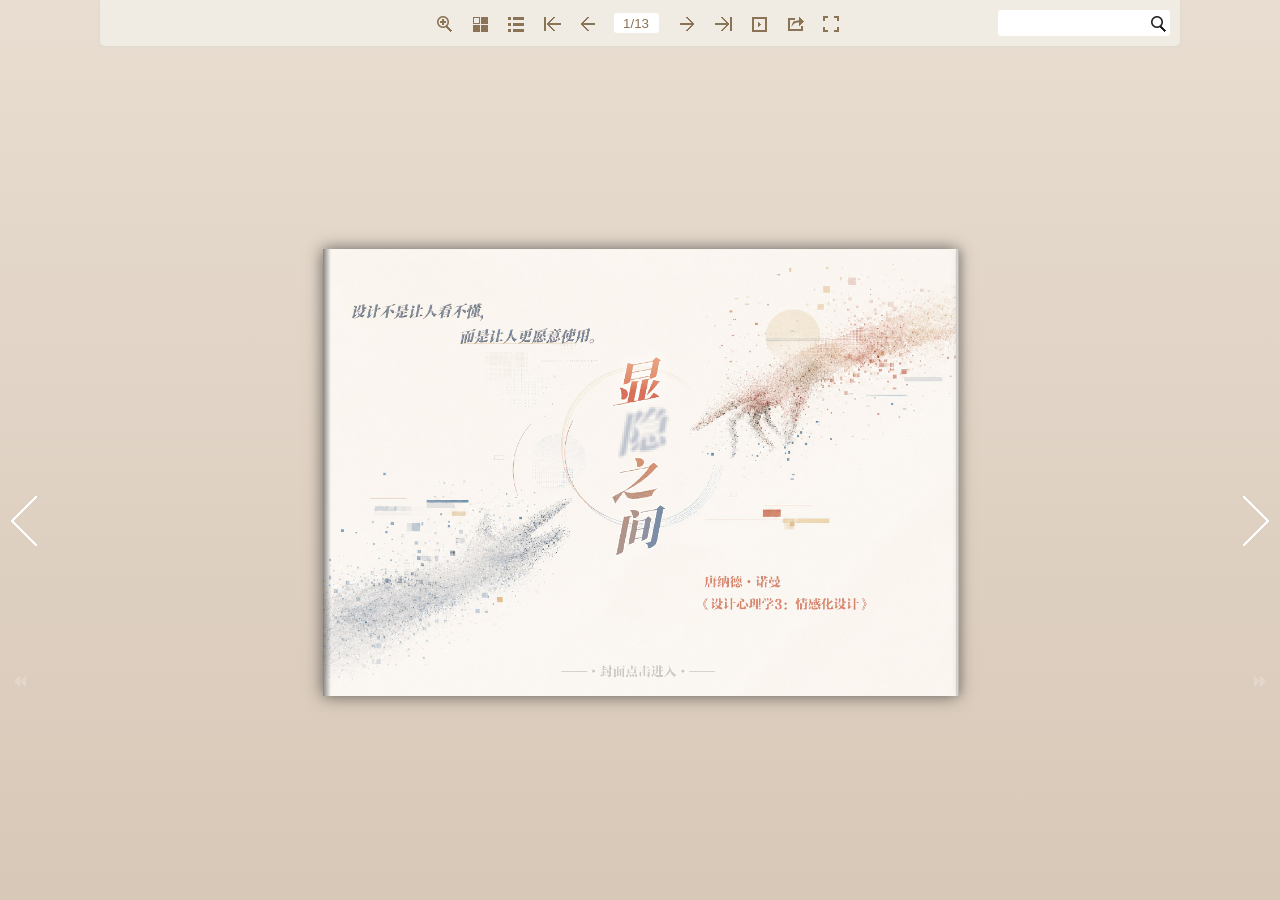
==== donald/index.html @ 844a9d89 "init" ====
<!DOCTYPE html>
<html lang="zh-CN">
<head>
<meta charset="UTF-8">
<meta name="viewport" content="width=device-width,initial-scale=1.0,minimum-scale=1.0,maximum-scale=1.0,user-scalable=no">
<meta name="apple-mobile-web-app-capable" content="yes">
<title>显隐之间 · 唐纳德</title>
<link rel="stylesheet" href="./css/style.css">
<link rel="stylesheet" href="./css/player.css">
<link rel="stylesheet" href="./css/phoneTemplate.css">
<link rel="stylesheet" href="./css/template.css">
<style>
html,body{background:transparent!important}
#load{position:fixed;inset:0;z-index:99999;display:flex;flex-direction:column;align-items:center;justify-content:center;background:#1a1a1a;color:#fff;transition:opacity 1s,visibility 1s}
#load.hide{opacity:0;visibility:hidden;pointer-events:none}
.ph{width:52px;height:88px;border:2.5px solid rgba(255,255,255,.55);border-radius:9px;position:relative;margin-bottom:22px;animation:rotP 2.6s ease-in-out infinite}
.ph::after{content:'';position:absolute;top:4px;left:4px;right:4px;bottom:14px;background:linear-gradient(135deg,#333,#555);border-radius:3px}
.ph::before{content:'';position:absolute;bottom:3px;left:50%;transform:translateX(-50%);width:12px;height:3px;border:1.5px solid rgba(255,255,255,.35);border-radius:2px}
@keyframes rotP{0%{transform:rotate(0)}50%{transform:rotate(90deg)}70%{transform:rotate(90deg)}100%{transform:rotate(90deg)}}
.lt{font-size:14px;color:rgba(255,255,255,.55);letter-spacing:4px;animation:fp 1.5s infinite}
@keyframes fp{0%,100%{opacity:.35}50%{opacity:1}}
</style>
</head>
<body>
<div id="load"><div class="ph"></div><div class="lt">请横屏观看</div></div>
<script src="./js/jquery.js"></script>
<script src="./js/config.js"></script>
<script src="./js/main.js"></script>
<script src="./js/bookImgData.js"></script>
<script src="./js/check.js"></script>
<script src="./js/LoadingJS.js"></script>
<script>
var checkReady = setInterval(function(){
  if(!window.waitForLoading){
    clearInterval(checkReady);
    var el = document.getElementById('load');
    if(el) el.classList.add('hide');
  }
}, 200);
</script>
</body>
</html>
---- donald/css/style.css ----
/* CSS Document */
.version{version:2019010202;}
html{width:100%;height:100%;position:fixed;left:0;top:0;margin:0;padding:0;}
body{overflow:hidden!important;width:100%;height:100%;margin:0;padding:0!important;-ms-transform:translate(0);border:0;left:0;top:0;position:fixed;-webkit-user-select:none;-moz-user-select:none;-ms-user-select:none;user-select:none;}
.tmpContainer{position:fixed;width:100%;height:100%;top: 0;left:0;display:block;overflow:hidden;z-index:-1;}
.bookContainer{position:absolute;width:100%;height:100%;z-index:2;top:0;left:0;display:block;overflow:hidden;}
/*//book object*/
p{margin:0;padding:0;}
input{outline:none;}
textarea{outline:none;}
ul,ol,li{list-style-type: none;margin:0;}
h1, h1, h2, h3, h4, h5, h6{font-weight:normal;}
i,u{font-style:normal;text-decoration:none;}
.book{
	position : absolute;
	z-index : 2;
	cursor : default;
}

.mask {
	 cursor : default;
     position : absolute;
     right:50%;
     left:auto;
     transform-origin : 100% 50%;
     -webkit-transform-origin : 100% 50%;
	 -moz-transform-origin : 100% 50%;
	 -ms-transform-origin : 100% 50%;
     overflow:hidden;
     
     -webkit-backface-visibility : hidden;
     -moz-backface-visibility : hidden;
     -ms-backface-visibility : hidden;
     backface-visibility : hidden;
     
     -webkit-transform : translate3d(0,0,0) rotate(0);
	-moz-transform : translate3d(0,0,0) rotate(0);
	-ms-transform : translate3d(0,0,0) rotate(0);
	-o-transform : translate3d(0,0,0) rotate(0);
	transform : translate3d(0,0,0) rotate(0);
}
.single-book-mask {
	 cursor : default;
     position : absolute;
     right:100%;
     left:auto;
     transform-origin : 100% 50%;
     -webkit-transform-origin : 100% 50%;
	 -moz-transform-origin : 100% 50%;
	 -ms-transform-origin : 100% 50%;
     overflow:hidden;
     
     -webkit-backface-visibility : hidden;
     -moz-backface-visibility : hidden;
     -ms-backface-visibility : hidden;
     backface-visibility : hidden;
     
     -webkit-transform : translate3d(0,0,0) rotate(0);
	-moz-transform : translate3d(0,0,0) rotate(0);
	-ms-transform : translate3d(0,0,0) rotate(0);
	-o-transform : translate3d(0,0,0) rotate(0);
	transform : translate3d(0,0,0) rotate(0);
}
.single-book-right-mask {
	 cursor : default;
     position : absolute;
     right:0;
     left:auto;
     transform-origin : 100% 50%;
     -webkit-transform-origin : 100% 50%;
	 -moz-transform-origin : 100% 50%;
	 -ms-transform-origin : 100% 50%;
     overflow:hidden;
     
     -webkit-backface-visibility : hidden;
     -moz-backface-visibility : hidden;
     -ms-backface-visibility : hidden;
     backface-visibility : hidden;
      -webkit-transform : translate3d(0,0,0) rotate(0);
	-moz-transform : translate3d(0,0,0) rotate(0);
	-ms-transform : translate3d(0,0,0) rotate(0);
	-o-transform : translate3d(0,0,0) rotate(0);
	transform : translate3d(0,0,0) rotate(0);
}
.right-single-mask-side{
	cursor : default;
	position:absolute;
	left:0;
	overflow:hidden;
	background-repeat:no-repeat;
	background-position:center;
	 -webkit-transform : translate3d(0,0,0) rotate(0);
	-moz-transform : translate3d(0,0,0) rotate(0);
	-ms-transform : translate3d(0,0,0) rotate(0);
	-o-transform : translate3d(0,0,0) rotate(0);
	transform : translate3d(0,0,0) rotate(0);
}	
.left-single-mask-side{
	cursor : default;
	position:absolute;
	right:0;
	overflow:hidden;
	background-repeat:no-repeat;
	background-position:center;
	
	-webkit-transform : translate3d(0,0,0) rotate(0);
	-moz-transform : translate3d(0,0,0) rotate(0);
	-ms-transform : translate3d(0,0,0) rotate(0);
	-o-transform : translate3d(0,0,0) rotate(0);
	transform : translate3d(0,0,0) rotate(0);
}
.right-mask-side{
	cursor : default;
	position:absolute;
	left:50%;
	overflow:hidden;
	background-repeat:no-repeat;
	background-position:center;
	
	-webkit-transform : translate3d(0,0,0) rotate(0);
	-moz-transform : translate3d(0,0,0) rotate(0);
	-ms-transform : translate3d(0,0,0) rotate(0);
	-o-transform : translate3d(0,0,0) rotate(0);
	transform : translate3d(0,0,0) rotate(0);
}	
.left-mask-side{
	cursor : default;
	position:absolute;
	right:50%;
	overflow:hidden;
	background-repeat:no-repeat;
	background-position:center;
	
	-webkit-transform : translate3d(0,0,0) rotate(0);
	-moz-transform : translate3d(0,0,0) rotate(0);
	-ms-transform : translate3d(0,0,0) rotate(0);
	-o-transform : translate3d(0,0,0) rotate(0);
	transform : translate3d(0,0,0) rotate(0);
}
.right-flip-side{
	cursor : default;
	position:absolute;
	right:0;
	overflow:hidden;
	background-repeat:no-repeat;
	background-position:center;
	-webkit-transform : translate3d(0,0,0) rotate(0);
	-moz-transform : translate3d(0,0,0) rotate(0);
	-ms-transform : translate3d(0,0,0) rotate(0);
	-o-transform : translate3d(0,0,0) rotate(0);
	transform : translate3d(0,0,0) rotate(0);
}
.right-side{
	cursor : default;
	position:absolute;
	right:0;
	overflow:hidden;
	background-repeat:no-repeat;
	background-position:center;
	-webkit-transform : translate3d(0,0,0) rotate(0);
	-moz-transform : translate3d(0,0,0) rotate(0);
	-ms-transform : translate3d(0,0,0) rotate(0);
	-o-transform : translate3d(0,0,0) rotate(0);
	transform : translate3d(0,0,0) rotate(0);
}	
.left-side{
	cursor : default;
	position:absolute;
	left:0;
	overflow:hidden;
	background-repeat:no-repeat;
	background-position:center;
	
	-webkit-transform : translate3d(0,0,0) rotate(0);
	-moz-transform : translate3d(0,0,0) rotate(0);
	-ms-transform : translate3d(0,0,0) rotate(0);
	-o-transform : translate3d(0,0,0) rotate(0);
	transform : translate3d(0,0,0) rotate(0);
}
.double.left-side{
	left:auto;
	right:50%;
}
.double.right-side{
	right:auto;
	left:50%;
}
.right-mask-side .right-side{
	left:0;
}	
.left-mask-side .left-side{
	right:0;
	left:auto;
}
.right-single-mask-side .right-side{
	left:0;
}	
.left-single-mask-side .left-side{
	right:0;
	left:auto;
}

.center-side{
	cursor : default;
	position:absolute;
	top:0;
	bottom:0;
	left:0;
	right:0;
	margin:auto;
	overflow:hidden;
	background-repeat:no-repeat;
	background-position:center;
	
	-webkit-transform : translate3d(0,0,0) rotate(0);
	-moz-transform : translate3d(0,0,0) rotate(0);
	-ms-transform : translate3d(0,0,0) rotate(0);
	-o-transform : translate3d(0,0,0) rotate(0);
	transform : translate3d(0,0,0) rotate(0);
}

.flip-side{
	cursor : default;
	position:absolute;
	left:100%;
	overflow:hidden;
	background-repeat:no-repeat;
	background-position:center;
	
	-webkit-transform : translate3d(0,0,0) rotate(0);
	-moz-transform : translate3d(0,0,0) rotate(0);
	-ms-transform : translate3d(0,0,0) rotate(0);
	-o-transform : translate3d(0,0,0) rotate(0);
	transform : translate3d(0,0,0) rotate(0);
}

.flip-vertical-side{
	cursor : default;
	position:absolute;
	/*background-color:white;*/
	top:100%;
	overflow:hidden;
	background-repeat:no-repeat;
	background-position:center;
	
	-webkit-transform : translate3d(0,0,0) rotate(0);
	-moz-transform : translate3d(0,0,0) rotate(0);
	-ms-transform : translate3d(0,0,0) rotate(0);
	-o-transform : translate3d(0,0,0) rotate(0);
	transform : translate3d(0,0,0) rotate(0);
}

.flip-hard-left-side{
	cursor : default;
	position:absolute;
	background-color:#e8ddd0;
	/*overflow:hidden;*/
	left:auto;
	right:auto;
	background-repeat:no-repeat;
	background-position:center;
	-webkit-perspective-origin : right center;
	-moz-perspective-origin : right center;
	-ms-perspective-origin : right center;
	perspective-origin : right center;
	-webkit-transform-style : preserve-3d;
	-moz-transform-style : preserve-3d;
	-ms-transform-style : preserve-3d;
	transform-style : preserve-3d;
	transform-origin : 100% 50%;
	-webkit-transform-origin : 100% 50%;
	-moz-transform-origin : 100% 50%;
	-ms-transform-origin : 100% 50%;
	
	-webkit-transform : translate3d(0,0,0) rotate(0);
	-moz-transform : translate3d(0,0,0) rotate(0);
	-ms-transform : translate3d(0,0,0) rotate(0);
	-o-transform : translate3d(0,0,0) rotate(0);
	transform : translate3d(0,0,0) rotate(0);
}

.flip-hard-right-side{
	cursor : default;
	position:absolute;
	background-color:#e8ddd0;
	/*overflow:hidden;*/
	right:0px;
	left:auto;
	background-repeat:no-repeat;
	background-position:center;
	-webkit-perspective-origin : left center;
	-moz-perspective-origin : left center;
	-ms-perspective-origin : left center;
	perspective-origin : left center;
	-webkit-transform-style : preserve-3d;
	-moz-transform-style : preserve-3d;
	-ms-transform-style : preserve-3d;
	transform-style : preserve-3d;
	transform-origin : 0% 50%;
	-webkit-transform-origin : 0% 50%;
	-moz-transform-origin : 0% 50%;
	-ms-transform-origin : 0% 50%;
	
	-webkit-transform : translate3d(0,0,0) rotate(0);
	-moz-transform : translate3d(0,0,0) rotate(0);
	-ms-transform : translate3d(0,0,0) rotate(0);
	-o-transform : translate3d(0,0,0) rotate(0);
	transform : translate3d(0,0,0) rotate(0);
}

.flip-hard-up-side{
	cursor : default;
	position:absolute;
	background-color:#e8ddd0;
	/*overflow:hidden;*/
	top:auto;
	bottom:auto;
	background-repeat:no-repeat;
	background-position:center;
	-webkit-perspective-origin : bottom center;
	-moz-perspective-origin : bottom center;
	-ms-perspective-origin : bottom center;
	perspective-origin : bottom center;
	-webkit-transform-style : preserve-3d;
	-moz-transform-style : preserve-3d;
	-ms-transform-style : preserve-3d;
	transform-style : preserve-3d;
	transform-origin : 50% 100%;
	-webkit-transform-origin : 50% 100%;
	-moz-transform-origin : 50% 100%;
	-ms-transform-origin : 50% 100%;
	
	-webkit-transform : translate3d(0,0,0) rotate(0);
	-moz-transform : translate3d(0,0,0) rotate(0);
	-ms-transform : translate3d(0,0,0) rotate(0);
	-o-transform : translate3d(0,0,0) rotate(0);
	transform : translate3d(0,0,0) rotate(0);
}

.flip-hard-down-side{
	cursor : default;
	position:absolute;
	background-color:#e8ddd0;
	/*overflow:hidden;*/
	bottom:0px;
	top:auto;
	background-repeat:no-repeat;
	background-position:center;
	-webkit-perspective-origin : top center;
	-moz-perspective-origin : top center;
	-ms-perspective-origin : top center;
	perspective-origin : top center;
	-webkit-transform-style : preserve-3d;
	-moz-transform-style : preserve-3d;
	-ms-transform-style : preserve-3d;
	transform-style : preserve-3d;
	transform-origin : 50% 0%;
	-webkit-transform-origin : 50% 0%;
	-moz-transform-origin : 50% 0%;
	-ms-transform-origin : 50% 0%;
	
	-webkit-transform : translate3d(0,0,0) rotate(0);
	-moz-transform : translate3d(0,0,0) rotate(0);
	-ms-transform : translate3d(0,0,0) rotate(0);
	-o-transform : translate3d(0,0,0) rotate(0);
	transform : translate3d(0,0,0) rotate(0);
}

.flip-thick{
	height : 100%;
	width:6px;
	overflow : hidden;
	visibility : hidden;
	z-index : 20;
	position : absolute;
	left:-6px;
	background:#e8ddd0;
	box-shadow: 0px 0px 2px #666666 inset;
}

.flip-vertical-thick{
	width : 100%;
	height:6px;
	overflow : hidden;
	visibility : hidden;
	z-index : 20;
	position : absolute;
	top:-6px;
	background:#e8ddd0;
	box-shadow: 0px 0px 2px #666666 inset;
}

.flip-hard-left-side .flip-thick{
	left:-6px;
	transform-origin : 100% 50%;
    -webkit-transform-origin : 100% 50%;
	-moz-transform-origin : 100% 50%;
	-ms-transform-origin : 100% 50%;
}
.flip-hard-right-side .flip-thick{
	left:100%;
	transform-origin : 0% 50%;
    -webkit-transform-origin : 0% 50%;
	-moz-transform-origin : 0% 50%;
	-ms-transform-origin : 0% 50%;
}
.flip-hard-up-side .flip-vertical-thick{
	top:-6px;
	transform-origin : 50% 100%;
    -webkit-transform-origin : 50% 100%;
	-moz-transform-origin : 50% 100%;
	-ms-transform-origin : 50% 100%;
}
.flip-hard-down-side .flip-vertical-thick{
	top:100%;
	transform-origin : 50% 0%;
    -webkit-transform-origin : 50% 0%;
	-moz-transform-origin : 50% 0%;
	-ms-transform-origin : 50% 0%;
}

.vertical-mask {
	 cursor : default;
     position : absolute;
     bottom:50%;
     top:auto;
     /*background:blue;*/
     /*opacity:0.5;*/
     transform-origin : 50% 100%;
     -webkit-transform-origin : 50% 100%;
	 -moz-transform-origin : 50% 100%;
	 -ms-transform-origin : 50% 100%;
	 /*border:2px solid #ff0000;*/
     overflow:hidden;
     
     -webkit-backface-visibility : hidden;
     -moz-backface-visibility : hidden;
     -ms-backface-visibility : hidden;
     backface-visibility : hidden;
     
     -webkit-transform : translate3d(0,0,0) rotate(0);
	-moz-transform : translate3d(0,0,0) rotate(0);
	-ms-transform : translate3d(0,0,0) rotate(0);
	-o-transform : translate3d(0,0,0) rotate(0);
	transform : translate3d(0,0,0) rotate(0);
}
.single-book-vertical-mask {
	 cursor : default;
     position : absolute;
     bottom:100%;
     top:auto;
     /*background:blue;*/
     /*opacity:0.5;*/
     transform-origin : 50% 100%;
     -webkit-transform-origin : 50% 100%;
	 -moz-transform-origin : 50% 100%;
	 -ms-transform-origin : 50% 100%;
	 /*border:2px solid #ff0000;*/
     overflow:hidden;
     
     -webkit-backface-visibility : hidden;
     -moz-backface-visibility : hidden;
     -ms-backface-visibility : hidden;
     backface-visibility : hidden;
     
     -webkit-transform : translate3d(0,0,0) rotate(0);
	-moz-transform : translate3d(0,0,0) rotate(0);
	-ms-transform : translate3d(0,0,0) rotate(0);
	-o-transform : translate3d(0,0,0) rotate(0);
	transform : translate3d(0,0,0) rotate(0);
}
.single-book-right-vertical-mask {
	 cursor : default;
     position : absolute;
     bottom:0;
     top:auto;
     /*background:blue;*/
     /*opacity:0.5;*/
     transform-origin : 50% 100%;
     -webkit-transform-origin : 50% 100%;
	 -moz-transform-origin : 50% 100%;
	 -ms-transform-origin : 50% 100%;
	 /*border:2px solid #ff0000;*/
     overflow:hidden;
     
     -webkit-backface-visibility : hidden;
     -moz-backface-visibility : hidden;
     -ms-backface-visibility : hidden;
     backface-visibility : hidden;
      -webkit-transform : translate3d(0,0,0) rotate(0);
	-moz-transform : translate3d(0,0,0) rotate(0);
	-ms-transform : translate3d(0,0,0) rotate(0);
	-o-transform : translate3d(0,0,0) rotate(0);
	transform : translate3d(0,0,0) rotate(0);
}
.down-single-mask-side{
	cursor : default;
	position:absolute;
	/*background-color:white;*/
	top:0;
	overflow:hidden;
	background-repeat:no-repeat;
	background-position:center;
	 -webkit-transform : translate3d(0,0,0) rotate(0);
	-moz-transform : translate3d(0,0,0) rotate(0);
	-ms-transform : translate3d(0,0,0) rotate(0);
	-o-transform : translate3d(0,0,0) rotate(0);
	transform : translate3d(0,0,0) rotate(0);
}	
.up-single-mask-side{
	cursor : default;
	position:absolute;
	/*background-color:white;*/
	bottom:0;
	overflow:hidden;
	background-repeat:no-repeat;
	background-position:center;
	
	-webkit-transform : translate3d(0,0,0) rotate(0);
	-moz-transform : translate3d(0,0,0) rotate(0);
	-ms-transform : translate3d(0,0,0) rotate(0);
	-o-transform : translate3d(0,0,0) rotate(0);
	transform : translate3d(0,0,0) rotate(0);
}
.down-mask-side{
	cursor : default;
	position:absolute;
	/*background-color:white;*/
	top:50%;
	overflow:hidden;
	background-repeat:no-repeat;
	background-position:center;
	
	-webkit-transform : translate3d(0,0,0) rotate(0);
	-moz-transform : translate3d(0,0,0) rotate(0);
	-ms-transform : translate3d(0,0,0) rotate(0);
	-o-transform : translate3d(0,0,0) rotate(0);
	transform : translate3d(0,0,0) rotate(0);
}	
.up-mask-side{
	cursor : default;
	position:absolute;
	/*background-color:white;*/
	bottom:50%;
	overflow:hidden;
	background-repeat:no-repeat;
	background-position:center;
	
	-webkit-transform : translate3d(0,0,0) rotate(0);
	-moz-transform : translate3d(0,0,0) rotate(0);
	-ms-transform : translate3d(0,0,0) rotate(0);
	-o-transform : translate3d(0,0,0) rotate(0);
	transform : translate3d(0,0,0) rotate(0);
}
.down-flip-side{
	cursor : default;
	position:absolute;
	/*background-color:white;*/
	bottom:0;
	overflow:hidden;
	background-repeat:no-repeat;
	background-position:center;
	-webkit-transform : translate3d(0,0,0) rotate(0);
	-moz-transform : translate3d(0,0,0) rotate(0);
	-ms-transform : translate3d(0,0,0) rotate(0);
	-o-transform : translate3d(0,0,0) rotate(0);
	transform : translate3d(0,0,0) rotate(0);
}
.down-side{
	cursor : default;
	position:absolute;
	/*background-color:white;*/
	bottom:0;
	overflow:hidden;
	background-repeat:no-repeat;
	background-position:center;
	-webkit-transform : translate3d(0,0,0) rotate(0);
	-moz-transform : translate3d(0,0,0) rotate(0);
	-ms-transform : translate3d(0,0,0) rotate(0);
	-o-transform : translate3d(0,0,0) rotate(0);
	transform : translate3d(0,0,0) rotate(0);
}	
.up-side{
	cursor : default;
	position:absolute;
	/*background-color:white;*/
	top:0;
	overflow:hidden;
	background-repeat:no-repeat;
	background-position:center;
	
	-webkit-transform : translate3d(0,0,0) rotate(0);
	-moz-transform : translate3d(0,0,0) rotate(0);
	-ms-transform : translate3d(0,0,0) rotate(0);
	-o-transform : translate3d(0,0,0) rotate(0);
	transform : translate3d(0,0,0) rotate(0);
}
.double.up-side{
	top:auto;
	bottom:50%;
}
.double.down-side{
	bottom:auto;
	top:50%;
}
.down-mask-side .down-side{
	top:0;
}	
.up-mask-side .up-side{
	bottom:0;
	top:auto;
}
.down-single-mask-side .down-side{
	top:0;
}	
.up-single-mask-side .up-side{
	bottom:0;
	top:auto;
}

.side-content{
	position:absolute;
	left:0;
	top:0;
	width:100%;
	height:100%;
}

.attachments-content{
	width:100%;
	height:100%;
	position:absolute;
	top:0;
	left:0;
	z-index:4;
}

.side-highlight{
	width:100%;
	height:100%;
	position:absolute;
	left:0;
	top:0;
	opacity:0.8;
	z-index:1;
}

.thickness{position:absolute;height:100%;perspective:500;-webkit-perspective:500;-moz-perspective:500;-ms-perspective:500;cursor:pointer;}
.thickness .top_part{position:relative;height:50px;width:100%;}
.thickness .center_part{position:relative;height:auto;width:100%;}
.thickness .bottom_part{position:relative;height:50px;width:100%;}
.thickness .part{background-repeat:no-repeat;}
.left_thickness .top_part{background:url(icon/thickness_left.png);background-position:right 0;}
.left_thickness .center_part{background:url(icon/thickness_left.png);background-position:right -50px;}
.left_thickness .bottom_part{background:url(icon/thickness_left.png);background-position:right bottom;}
.right_thickness .top_part{background:url(icon/thickness.png);background-position:left 0;}
.right_thickness .center_part{background:url(icon/thickness.png);background-position:left -50px;}
.right_thickness .bottom_part{background:url(icon/thickness.png);background-position:left bottom;}
.left_thickness{
	-webkit-transform-origin : 100% 0%;
	-moz-transform-origin : 100% 0%;
	-ms-transform-origin : 100% 0%;
	-o-transform-origin : 100% 0%;
	transform-origin : 100% 0%;
}
.right_thickness{
	-webkit-transform-origin : 0% 0%;
	-moz-transform-origin : 0% 0%;
	-ms-transform-origin : 0% 0%;
	-o-transform-origin : 0% 0%;
	transform-origin : 0% 0%;
}
.thickness .shadow{
	position:absolute;
	z-index:-1;
	transform-style: preserve-3d;
	-webkit-transform-style: preserve-3d;
	-moz-transform-style: preserve-3d;
	-ms-transform-style: preserve-3d;
	background-color: #CCCCCC;
	top:0;
	left:0;
	width:100%;
	height:100%;
}
.left_thickness .shadow{
	-webkit-box-shadow : -3px 0px 6px rgba(125, 125, 125, 0.7);
	-moz-box-shadow : -3px 0px 6px rgba(125, 125, 125, 0.7);
	-ms-box-shadow : -3px 0px 6px rgba(125, 125, 125, 0.7);
	box-shadow : -3px 0px 6px rgba(125, 125, 125, 0.7);
	-webkit-transform-origin : 100% 0%;
	-moz-transform-origin : 100% 0%;
	-ms-transform-origin : 100% 0%;
	-o-transform-origin : 100% 0%;
	transform-origin : 100% 0%;
	transform : rotateY(-20deg) scaleX(1) scaleZ(1);
	-webkit-transform : rotateY(-20deg) scaleX(1) scaleZ(1);
	-moz-transform : rotateY(-20deg) scaleX(1) scaleZ(1);
	-ms-transform : rotateY(-20deg) scaleX(1) scaleZ(1);
	margin-left:1px;
}
.right_thickness .shadow{
	margin-left:-1px;
	-webkit-box-shadow : 3px 0px 6px rgba(125, 125, 125, 0.7);
	-moz-box-shadow : 3px 0px 6px rgba(125, 125, 125, 0.7);
	-ms-box-shadow : 3px 0px 6px rgba(125, 125, 125, 0.7);
	box-shadow : 3px 0px 6px rgba(125, 125, 125, 0.7);
	-webkit-transform-origin : 0% 0%;
	-moz-transform-origin : 0% 0%;
	-ms-transform-origin : 0% 0%;
	-o-transform-origin : 0% 0%;
	transform-origin : 0% 0%;
	transform : rotateY(20deg) scaleX(1) scaleZ(1);
	-webkit-transform : rotateY(20deg) scaleX(1) scaleZ(1);
	-moz-transform : rotateY(20deg) scaleX(1) scaleZ(1);
	-ms-transform : rotateY(20deg) scaleX(1) scaleZ(1);
}

.bookShadow {
	position:absolute;
	top:0px;
	-webkit-box-shadow : 0 0 15px rgba(40, 40, 40, 0.7);
	-moz-box-shadow : 0 0 15px rgba(40, 40, 40, 0.7);
	-o-box-shadow : 0 0 15px rgba(40, 40, 40, 0.7);
	-ms-box-shadow : 0 0 15px rgba(40, 40, 40, 0.7);
	box-shadow : 0 0 15px rgba(40, 40, 40, 0.7);
}
.bookShadow-vertical {
	position:absolute;
	left:0px;
	-webkit-box-shadow : 0 0 15px rgba(40, 40, 40, 0.7);
	-moz-box-shadow : 0 0 15px rgba(40, 40, 40, 0.7);
	-o-box-shadow : 0 0 15px rgba(40, 40, 40, 0.7);
	-ms-box-shadow : 0 0 15px rgba(40, 40, 40, 0.7);
	box-shadow : 0 0 15px rgba(40, 40, 40, 0.7);
}

@media all and (max-width: 400px){
    .bookShadow {
		position:absolute;
		top:0px;
		-webkit-box-shadow : 0 0 5px rgba(40, 40, 40, 0.7);
		-moz-box-shadow : 0 0 5px rgba(40, 40, 40, 0.7);
		-o-box-shadow : 0 0 5px rgba(40, 40, 40, 0.7);
		-ms-box-shadow : 0 0 5px rgba(40, 40, 40, 0.7);
		box-shadow : 0 0 5px rgba(40, 40, 40, 0.7);
	}
}

@media all and (max-height:400px) {
    .bookShadow {
		position:absolute;
		top:0px;
		-webkit-box-shadow : 0 0 5px rgba(40, 40, 40, 0.7);
		-moz-box-shadow : 0 0 5px rgba(40, 40, 40, 0.7);
		-o-box-shadow : 0 0 5px rgba(40, 40, 40, 0.7);
		-ms-box-shadow : 0 0 5px rgba(40, 40, 40, 0.7);
		box-shadow : 0 0 5px rgba(40, 40, 40, 0.7);
	}
}

.singleWidth {
    width : 50%;
    height : 100%;
}

.doubleWidth {
	width : 100%;
	height : 100%;
}

.singleHeight {
    width : 100%;
    height : 50%;
}

.doubleHeight {
	width : 100%;
	height : 100%;
}

.zoomBook {
  position: absolute;
}

.zoomPage {
  position: absolute;
  top: 0px;
  left: 0px;
  width: 800px;
  height: 600px;
}

.zoomSide {
  position: absolute;
  top: 0px;
  left: 0px;
  width: 800px;
  height: 600px;
}

.bookStage {
  top: 0px;
  left: 0px;

  display: block;
  overflow: hidden; /**/
}

.image {
  width: 640px;
  height: 920px;
  top: 0px;
  left: 0px;
}

/**content of side (image or swf)*/
.sideContent {
  position: absolute;
  -webkit-transform-origin: 0% 0%;
  -moz-transform-origin: 0% 0%;
  -ms-transform-origin : 0 % 0 %;
  -o-transform-origin : 0 % 0 %;
  background-color : transparent;
}

.boxShadow {
  -webkit-box-shadow : 0 0 10px rgba(40, 40, 40, 0.4);
  -moz-box-shadow : 0 0 10px rgba(40, 40, 40, 0.4);
  -ms-box-shadow : 0 0 10px rgba(40, 40, 40, 0.4);
  box-shadow : 0 0 10px rgba(40, 40, 40, 0.4);
}

.miniFullscreen {
	z-index:1000;
	height:30px;
	line-height : 30px;
	background:#333333;
	border-radius:5px;
	left : 50%;
	transform:translate(-50%,0);
	position : absolute;
	color : #ffffff;
	vertical-align : middle;
	text-align : center;
	cursor : pointer;
	font-family : "Tahoma","sans-serif","Arial";
	font-size:12px;
	padding : 3px 7px;
	opacity : 0.5;
	white-space : nowrap;
}

.miniFullscreen:hover{
	opacity:0.7;
}

/***/
.sideBackground {
  position: inherit;
  top: 0px;
  left: 0px;
  width: 320px;
  height: 460px;

}

.kong {
  position: absolute;
  top: 0px;
  left: 0px;
  z-index:1;
}

/**shadow between sides*/
/*left shadow*/
.catalogLeftShadow {
  position: absolute;
  top: 0px;
  right: 0px;
  height: 100%;
  z-index:5;
  pointer-events:none;
  -webkit-transform:translate3d(0,0,0);

  filter: progid:DXImageTransform.Microsoft.Gradient(GradientType=1, EndColorStr='#cc3f3f3f', StartColorStr='#007b7b7b');

  background-image: linear-gradient(right, rgba(60, 60, 60, 0.4) 0%, rgba(50, 50, 50, 0.1) 54%, rgba(200, 200, 200, 0) 100%);
  background-image: -o-linear-gradient(right, rgba(60, 60, 60, 0.4) 0%, rgba(50, 50, 50, 0.1) 54%, rgba(200, 200, 200, 0) 100%);
  background-image: -moz-linear-gradient(right, rgba(60, 60, 60, 0.4) 0%, rgba(50, 50, 50, 0.1) 54%, rgba(200, 200, 200, 0) 100%);
  background-image: -webkit-linear-gradient(right, rgba(60, 60, 60, 0.4) 0%, rgba(50, 50, 50, 0.1) 54%, rgba(200, 200, 200, 0) 100%);
  background-image: -ms-linear-gradient(right, rgba(60, 60, 60, 0.4) 0%, rgba(50, 50, 50, 0.1) 54%, rgba(200, 200, 200, 0) 100%);

  /*background-image: -webkit-gradient(linear, right top, left top, color-stop(0, rgba(60, 60, 60, 0.3)), color-stop(0.23, rgba(250, 250, 250, 0.05)), color-stop(0.28, rgba(255, 255, 255, 0.05)), color-stop(0.34, rgba(250, 250, 250, 0.05)), color-stop(0.54, rgba(50, 50, 50, 0.1)), color-stop(1, rgba(200, 200, 200, 0)));*/

}

.catalogRightShadow {
  position: absolute;
  top: 0px;
  left: 0px;
  height: 100%;
  z-index:5;
  pointer-events:none;
  -webkit-transform:translate3d(0,0,0);

  background-image: linear-gradient(left, rgba(53, 53, 53, 0.5) 0%, rgba(53, 53, 53, 0.2) 40%,rgba(53, 53, 53, 0.1) 60%, rgba(200, 200, 200, 0) 100%);
  background-image: -webkit-linear-gradient(left, rgba(53, 53, 53, 0.5) 0%, rgba(53, 53, 53, 0.2) 40%,rgba(53, 53, 53, 0.1) 60%, rgba(200, 200, 200, 0) 100%);
  background-image: -moz-linear-gradient(left, rgba(53, 53, 53, 0.5) 0%, rgba(53, 53, 53, 0.2) 40%,rgba(53, 53, 53, 0.1) 60%, rgba(200, 200, 200, 0) 100%);
  background-image: -o-linear-gradient(left, rgba(53, 53, 53, 0.5) 0%, rgba(53, 53, 53, 0.2) 40%,rgba(53, 53, 53, 0.1) 60%, rgba(200, 200, 200, 0) 100%);
  background-image: -ms-linear-gradient(left, rgba(53, 53, 53, 0.5) 0%, rgba(53, 53, 53, 0.2) 40%,rgba(53, 53, 53, 0.1) 60%, rgba(200, 200, 200, 0) 100%);

  filter: progid:DXImageTransform.Microsoft.Gradient(GradientType=1, EndColorStr='#00C8C8C8', StartColorStr='#CC5D5D5D');

}

.catalogUpShadow {
  position: absolute;
  left: 0px;
  bottom: 0px;
  width: 100%;
  z-index:5;
  pointer-events:none;
  -webkit-transform:translate3d(0,0,0);

  filter: progid:DXImageTransform.Microsoft.Gradient(GradientType=0, EndColorStr='#cc3f3f3f', StartColorStr='#007b7b7b');

  background-image: linear-gradient(bottom, rgba(60, 60, 60, 0.4) 0%, rgba(50, 50, 50, 0.1) 54%, rgba(200, 200, 200, 0) 100%);
  background-image: -o-linear-gradient(bottom, rgba(60, 60, 60, 0.4) 0%, rgba(50, 50, 50, 0.1) 54%, rgba(200, 200, 200, 0) 100%);
  background-image: -moz-linear-gradient(bottom, rgba(60, 60, 60, 0.4) 0%, rgba(50, 50, 50, 0.1) 54%, rgba(200, 200, 200, 0) 100%);
  background-image: -webkit-linear-gradient(bottom, rgba(60, 60, 60, 0.4) 0%, rgba(50, 50, 50, 0.1) 54%, rgba(200, 200, 200, 0) 100%);
  background-image: -ms-linear-gradient(bottom, rgba(60, 60, 60, 0.4) 0%, rgba(50, 50, 50, 0.1) 54%, rgba(200, 200, 200, 0) 100%);

  /*background-image: -webkit-gradient(linear, right top, left top, color-stop(0, rgba(60, 60, 60, 0.3)), color-stop(0.23, rgba(250, 250, 250, 0.05)), color-stop(0.28, rgba(255, 255, 255, 0.05)), color-stop(0.34, rgba(250, 250, 250, 0.05)), color-stop(0.54, rgba(50, 50, 50, 0.1)), color-stop(1, rgba(200, 200, 200, 0)));*/

}

.catalogDownShadow {
  position: absolute;
  left: 0px;
  top: 0px;
  width: 100%;
  z-index:5;
  pointer-events:none;
  -webkit-transform:translate3d(0,0,0);

  background-image: linear-gradient(top, rgba(53, 53, 53, 0.5) 0%, rgba(53, 53, 53, 0.2) 40%,rgba(53, 53, 53, 0.1) 60%, rgba(200, 200, 200, 0) 100%);
  background-image: -webkit-linear-gradient(top, rgba(53, 53, 53, 0.5) 0%, rgba(53, 53, 53, 0.2) 40%,rgba(53, 53, 53, 0.1) 60%, rgba(200, 200, 200, 0) 100%);
  background-image: -moz-linear-gradient(top, rgba(53, 53, 53, 0.5) 0%, rgba(53, 53, 53, 0.2) 40%,rgba(53, 53, 53, 0.1) 60%, rgba(200, 200, 200, 0) 100%);
  background-image: -o-linear-gradient(top, rgba(53, 53, 53, 0.5) 0%, rgba(53, 53, 53, 0.2) 40%,rgba(53, 53, 53, 0.1) 60%, rgba(200, 200, 200, 0) 100%);
  background-image: -ms-linear-gradient(top, rgba(53, 53, 53, 0.5) 0%, rgba(53, 53, 53, 0.2) 40%,rgba(53, 53, 53, 0.1) 60%, rgba(200, 200, 200, 0) 100%);

  filter: progid:DXImageTransform.Microsoft.Gradient(GradientType=0, EndColorStr='#00C8C8C8', StartColorStr='#CC5D5D5D');

}

/*catalog guid toolbar*/
.catalog_simple_bar{
	position:absolute;
	height:38px;
	top:5px;
	left:0;
	right:0;
	margin:auto;
	border-radius : 3px;
	z-index : 1000;
	background : #f6f6f6;
	-webkit-box-shadow:0 0 5px rgba(40, 40, 40, 0.5);
	-moz-box-shadow:0 0 5px rgba(40, 40, 40, 0.5);
	-o-box-shadow:0 0 5px rgba(40, 40, 40, 0.5);
	-ms-box-shadow:0 0 5px rgba(40, 40, 40, 0.5);
	box-shadow:0 0 5px rgba(40, 40, 40, 0.5);
}
.catalog_simple_bar .button{position:absolute;cursor:pointer;top:0;width:38px;height:38px;}
.catalog_simple_bar .button div {margin-left: 1px;margin-top:1px;width:35px;height:35px;}
.catalog_simple_bar .page_num{position:absolute;font-size:16px;color:#bababa;height:38px;line-height:38px;vertical-align:middle;text-align:center;font-family:arial,tahoma,sans-serif;}
.catalog_logo{position:absolute;cursor:pointer;z-index:95;}
/*catalog guid toolbar css end*/

.leftCoverShadow {
  position: absolute;
  top: 0px;
  right: 0px;
  height: 100%;
  width:4px

  background-image: linear-gradient(left, rgba(200,200,200,0), rgba(200,200,200,1));
  background-image: -webkit-gradient(linear, 0% 0%, 100% 0%, from(rgba(200, 200, 200, 0)), to(rgba(200,200,200,1)));
  background-image: -moz-linear-gradient(left, rgba(200,200,200,0), rgba(200,200,200,1));
  background-image: -o-linear-gradient(left, rgba(200,200,200,0), rgba(200,200,200,1));
  background-image: -ms-linear-gradient(left, rgba(200,200,200,0), rgba(200,200,200,1));

  filter: progid:DXImageTransform.Microsoft.Gradient(GradientType=1, StartColorStr='#CC5D5D5D', EndColorStr='#00C8C8C8');

}

.rightCoverShadow {
  position: absolute;
  top: 0px;
  left: 0px;
  height: 100%;
  width : 4px;

  background-image: linear-gradient(left, rgba(200,200,200,1), rgba(200,200,200,0));
  background-image: -webkit-gradient(linear, 0% 0%, 100% 0%, from(rgba(200,200,200,1)), to(rgba(200,200,200,0)));
  background-image: -moz-linear-gradient(left, rgba(200,200,200,1), rgba(200,200,200,0));
  background-image: -o-linear-gradient(left, rgba(200,200,200,1), rgba(200,200,200,0));
  background-image: -ms-linear-gradient(left, rgba(200,200,200,1), rgba(200,200,200,0));

  filter: progid:DXImageTransform.Microsoft.Gradient(GradientType=1, StartColorStr='#CC5D5D5D', EndColorStr='#00C8C8C8');

}

.flip-shadowB {
	/*background-image : -webkit-linear-gradient(left, rgba(0,0,0,1), rgba(0,0,0,0), rgba(0,0,0,0));
	background-image : -moz-linear-gradient(left, rgba(0,0,0,1), rgba(0,0,0,0), rgba(0,0,0,0));
	background-image : -o-linear-gradient(left, rgba(0,0,0,1), rgba(0,0,0,0), rgba(0,0,0,0));
	background-image : -ms-linear-gradient(left, rgba(0,0,0,1), rgba(0,0,0,0), rgba(0,0,0,0));
	background-image : linear-gradient(left, rgba(0,0,0,1), rgba(0,0,0,0), rgba(0,0,0,0));*/
	
	background-image : url("[data-uri]");
	background-repeat : repeat-y;
	
	/*filter: progid:DXImageTransform.Microsoft.Gradient(GradientType=1, EndColorStr='#223f3f3f', StartColorStr='#aa7b7b7b');*/
	
	
	overflow : hidden;
	width : 100px;
	opacity : 0.2;
	z-index : 20;
	position : absolute;
	visibility : hidden;
	transform-origin : 0% 50%;
	-webkit-transform-origin : 0% 50%;
	-moz-transform-origin : 0% 50%;
	-ms-transform-origin : 0% 50%;
	
	 -webkit-transform : translate3d(0,0,0) scaleX(1) rotate(0);
	-moz-transform : translate3d(0,0,0) scaleX(1) rotate(0);
	-ms-transform : translate3d(0,0,0) scaleX(1) rotate(0);
	-o-transform : translate3d(0,0,0) scaleX(1) rotate(0);
	transform : translate3d(0,0,0) scaleX(1) rotate(0);
}

.flip-topshadow {
	/*background-image : -webkit-linear-gradient(left, rgba(0,0,0,0), rgba(0,0,0,.5), rgba(0,0,0,1), rgba(0,0,0,0));
	background-image : -moz-linear-gradient(left, rgba(0,0,0,0), rgba(0,0,0,.5), rgba(0,0,0,1), rgba(0,0,0,0));
	background-image : -o-linear-gradient(left, rgba(0,0,0,0), rgba(0,0,0,.5), rgba(0,0,0,1), rgba(0,0,0,0));
	background-image : -ms-linear-gradient(left, rgba(0,0,0,0), rgba(0,0,0,.5), rgba(0,0,0,1), rgba(0,0,0,0));
	background-image : linear-gradient(left, rgba(0,0,0,0), rgba(0,0,0,.5), rgba(0,0,0,1), rgba(0,0,0,0));
	
	filter: progid:DXImageTransform.Microsoft.Gradient(GradientType=1, EndColorStr='#993f3f3f', StartColorStr='#557b7b7b');*/
	
	background-image : url("[data-uri]");
	background-repeat : repeat-y;
	
	width : 100px;
	overflow : hidden;
	visibility : hidden;
	z-index : 20;
	position : absolute;
	opacity : 0.2;
	
	 -webkit-transform : translate3d(0,0,0) scaleX(1) rotate(0);
	-moz-transform : translate3d(0,0,0) scaleX(1) rotate(0);
	-ms-transform : translate3d(0,0,0) scaleX(1) rotate(0);
	-o-transform : translate3d(0,0,0) scaleX(1) rotate(0);
	transform : translate3d(0,0,0) scaleX(1) rotate(0);
}

.flip-vertical-shadowB {
	/*background-image : -webkit-linear-gradient(top, rgba(0,0,0,1), rgba(0,0,0,0), rgba(0,0,0,0));
	background-image : -moz-linear-gradient(top, rgba(0,0,0,1), rgba(0,0,0,0), rgba(0,0,0,0));
	background-image : -o-linear-gradient(top, rgba(0,0,0,1), rgba(0,0,0,0), rgba(0,0,0,0));
	background-image : -ms-linear-gradient(top, rgba(0,0,0,1), rgba(0,0,0,0), rgba(0,0,0,0));
	background-image : linear-gradient(top, rgba(0,0,0,1), rgba(0,0,0,0), rgba(0,0,0,0));
	
	filter: progid:DXImageTransform.Microsoft.Gradient(GradientType=0, EndColorStr='#223f3f3f', StartColorStr='#aa7b7b7b');*/
	
	background-image : url("[data-uri]");
	background-repeat : repeat-x;
	
	
	overflow : hidden;
	height : 100px;
	opacity : 0.2;
	z-index : 20;
	position : absolute;
	visibility : hidden;
	transform-origin : 50% 0%;
	-webkit-transform-origin : 50% 0%;
	-moz-transform-origin : 50% 0%;
	-ms-transform-origin : 50% 0%;
	
	 -webkit-transform : translate3d(0,0,0) scaleY(1) rotate(0);
	-moz-transform : translate3d(0,0,0) scaleY(1) rotate(0);
	-ms-transform : translate3d(0,0,0) scaleY(1) rotate(0);
	-o-transform : translate3d(0,0,0) scaleY(1) rotate(0);
	transform : translate3d(0,0,0) scaleY(1) rotate(0);
}

.flip-vertical-topshadow {
	/*background-image : -webkit-linear-gradient(top, rgba(0,0,0,0), rgba(0,0,0,.5), rgba(0,0,0,1), rgba(0,0,0,0));
	background-image : -moz-linear-gradient(top, rgba(0,0,0,0), rgba(0,0,0,.5), rgba(0,0,0,1), rgba(0,0,0,0));
	background-image : -o-linear-gradient(top, rgba(0,0,0,0), rgba(0,0,0,.5), rgba(0,0,0,1), rgba(0,0,0,0));
	background-image : -ms-linear-gradient(top, rgba(0,0,0,0), rgba(0,0,0,.5), rgba(0,0,0,1), rgba(0,0,0,0));
	background-image : linear-gradient(top, rgba(0,0,0,0), rgba(0,0,0,.5), rgba(0,0,0,1), rgba(0,0,0,0));
	
	filter: progid:DXImageTransform.Microsoft.Gradient(GradientType=0, EndColorStr='#993f3f3f', StartColorStr='#557b7b7b');*/
	
	background-image : url("[data-uri]");
	background-repeat : repeat-x;
	
	height : 100px;
	overflow : hidden;
	visibility : hidden;
	z-index : 20;
	position : absolute;
	opacity : 0.2;
	
	 -webkit-transform : translate3d(0,0,0) scaleY(1) rotate(0);
	-moz-transform : translate3d(0,0,0) scaleY(1) rotate(0);
	-ms-transform : translate3d(0,0,0) scaleY(1) rotate(0);
	-o-transform : translate3d(0,0,0) scaleY(1) rotate(0);
	transform : translate3d(0,0,0) scaleY(1) rotate(0);
}

.emboss-left {
	background-image: -o-linear-gradient(left, rgba(0,0,0,0), rgba(0,0,0,1));
	background-image: -ms-linear-gradient(left, rgba(0,0,0,0), rgba(0,0,0,1));
	background-image: -moz-linear-gradient(left, rgba(0,0,0,0), rgba(0,0,0,1));
	background-image: -webkit-linear-gradient(left, rgba(0,0,0,0), rgba(0,0,0,1));
	pointer-events: none;
}
.emboss-right {
	background-image: -o-linear-gradient(left, rgba(0,0,0,.5), rgba(0,0,0,0));
	background-image: -ms-linear-gradient(left, rgba(0,0,0,.5), rgba(0,0,0,0));
	background-image: -moz-linear-gradient(left, rgba(0,0,0,.5), rgba(0,0,0,0));
	background-image: -webkit-linear-gradient(left, rgba(0,0,0,.5), rgba(0,0,0,0));
	pointer-events: none;
}

.edgeShadow {
  
  background-image: linear-gradient(left, rgba(50, 50, 50, 0.5), rgba(230, 230, 230, 0));
  background-image: -webkit-gradient(linear, 0% 0%, 100% 0%, from(rgba(50, 50, 50, 0.5)), to(rgba(230, 230, 230, 0)));
  background-image: -moz-linear-gradient(left, rgba(50, 50, 50, 0.5), rgba(230, 230, 230, 0));
  background-image: -o-linear-gradient(left, rgba(50, 50, 50, 0.5), rgba(230, 230, 230, 0));
  background-image: -ms-linear-gradient(left, rgba(50, 50, 50, 0.5), rgba(230, 230, 230, 0));

  filter: progid:DXImageTransform.Microsoft.Gradient(GradientType=1, EndColorStr='#007b7b7b', StartColorStr='#cc3f3f3f');
  
  width : 50%;
  height : 100%;
  
  z-index : 1000;
  position:absolute;
  left : -35%;
  top : -30%;
  pointer-events:none;
  
  -webkit-transform : rotate(30deg);
  -moz-transform : rotate(30deg);
  -ms-transform : rotate(30deg);
  -o-transform : rotate(30deg);
  transform : rotate(30deg);
}

.grayShadow {
	width:100%;
	height:100%;
	position:absolute;
	z-index:10000;
	overflow:hidden;
	display:none;
	pointer-events:none;
}


.leftPaperCoil {
  position: absolute;
  right: 0px;
  /*left: auto;*/
  width: 20px;
  height: 100%;
  background-image: url(icon/leftCoil.png);
  background-repeat: repeat-y;

  -webkit-transform-origin: 0% 0%;
  -moz-transform-origin: 0% 0%;
  -ms-transform-origin: 0% 0%;
  -o-transform-origin: 0% 0%;
  -webkit-transform: translate3d(0px,0px,0px) scale(1);
  -moz-transform: translate3d(0px,0px,0px) scale(1);
  -ms-transform: translate3d(0px,0px,0px) scale(1);
  -o-transform: translate(0px,0px) scale(1);
}

.rightPaperCoil {
  position: absolute;
  left: 0px;
  /*right: auto;*/
  width: 21px;
  height: 100%;
  background-image: url(icon/rightCoil.png);
  background-repeat: repeat-y;

  -webkit-transform-origin: 0% 0%;
  -moz-transform-origin: 0% 0%;
  -ms-transform-origin: 0% 0%;
  -o-transform-origin: 0% 0%;
  -webkit-transform: translate3d(0px,0px,0px) scale(1);
  -moz-transform: translate3d(0px,0px,0px) scale(1);
  -ms-transform: translate3d(0px,0px,0px) scale(1);
  -o-transform: translate(0px,0px) scale(1);
}

.upPaperCoil {
  position: absolute;
  bottom: 0px;
  /*left: auto;*/
  height: 20px;
  width: 100%;
  background-image: url(icon/upCoil.png);
  background-repeat: repeat-x;

  -webkit-transform-origin: 0% 0%;
  -moz-transform-origin: 0% 0%;
  -ms-transform-origin: 0% 0%;
  -o-transform-origin: 0% 0%;
  -webkit-transform: translate3d(0px,0px,0px) scale(1);
  -moz-transform: translate3d(0px,0px,0px) scale(1);
  -ms-transform: translate3d(0px,0px,0px) scale(1);
  -o-transform: translate(0px,0px) scale(1);
}

.downPaperCoil {
  position: absolute;
  top: 0px;
  /*right: auto;*/
  height: 21px;
  width: 100%;
  background-image: url(icon/downCoil.png);
  background-repeat: repeat-x;

  -webkit-transform-origin: 0% 0%;
  -moz-transform-origin: 0% 0%;
  -ms-transform-origin: 0% 0%;
  -o-transform-origin: 0% 0%;
  -webkit-transform: translate3d(0px,0px,0px) scale(1);
  -moz-transform: translate3d(0px,0px,0px) scale(1);
  -ms-transform: translate3d(0px,0px,0px) scale(1);
  -o-transform: translate(0px,0px) scale(1);
}

/**flip right to left, animate shadow*/
.shadowA {
  background-image: -webkit-linear-gradient(left, rgba(123, 123, 123, 0.05) 0%, rgba(63, 63, 63, 0.4) 93%, rgba(123, 123, 123, 0) 100%);
  background-image: -moz-linear-gradient(left, rgba(123, 123, 123, 0.05) 0%, rgba(63, 63, 63, 0.4) 93%, rgba(123, 123, 123, 0) 100%);
  background-image: -ms-linear-gradient(left, rgba(123, 123, 123, 0.05) 0%, rgba(63, 63, 63, 0.4) 93%, rgba(123, 123, 123, 0) 100%);
  background-image: -o-linear-gradient(left, rgba(123, 123, 123, 0.05) 0%, rgba(63, 63, 63, 0.4) 93%, rgba(123, 123, 123, 0) 100%);
  background-image: linear-gradient(left, rgba(123, 123, 123, 0.05) 0%, rgba(63, 63, 63, 0.4) 93%, rgba(123, 123, 123, 0) 100%);
  filter: progid:DXImageTransform.Microsoft.Gradient(GradientType=1, EndColorStr='#663f3f3f', StartColorStr='#007b7b7b');
  position: inherit;
  top: 0px;
  left: 0px;
  width: 320px;
  height: 460px;
}

/**flip right to left, static shadow*/
.shadowD {
  background-image: -webkit-linear-gradient(left, rgba(123, 123, 123, 0) 0%, rgba(63, 63, 63, 0.8) 30%, rgba(123, 123, 123, 0) 100%);
  background-image: -moz-linear-gradient(left, rgba(123, 123, 123, 0) 0%, rgba(63, 63, 63, 0.8) 30%, rgba(123, 123, 123, 0) 100%);
  background-image: -ms-linear-gradient(left, rgba(123, 123, 123, 0) 0%, rgba(63, 63, 63, 0.8) 30%, rgba(123, 123, 123, 0) 100%);
  background-image: -o-linear-gradient(left, rgba(123, 123, 123, 0) 0%, rgba(63, 63, 63, 0.8) 30%, rgba(123, 123, 123, 0) 100%);
  background-image: linear-gradient(left, rgba(123, 123, 123, 0) 0%, rgba(63, 63, 63, 0.8) 30%, rgba(123, 123, 123, 0) 100%);
  filter: progid:DXImageTransform.Microsoft.Gradient(GradientType=1, EndColorStr='#007b7b7b', StartColorStr='#663f3f3f');
  position: inherit;
  top: 0px;
  left: 0px;
  width: 320px;
  height: 460px;
}

/**flip left to right, animate shadow*/
.shadowC {
  background-image: -webkit-linear-gradient(left, rgba(123, 123, 123, 0.1) 0%, rgba(63, 63, 63, 0.4) 7%, rgba(123, 123, 123, 0) 100%);
  background-image: -moz-linear-gradient(left, rgba(123, 123, 123, 0.1) 0%, rgba(63, 63, 63, 0.4) 7%, rgba(123, 123, 123, 0) 100%);
  background-image: -ms-linear-gradient(left, rgba(123, 123, 123, 0.1) 0%, rgba(63, 63, 63, 0.4) 7%, rgba(123, 123, 123, 0) 100%);
  background-image: -o-linear-gradient(left, rgba(123, 123, 123, 0.1) 0%, rgba(63, 63, 63, 0.4) 7%, rgba(123, 123, 123, 0) 100%);
  background-image: linear-gradient(left, rgba(123, 123, 123, 0.1) 0%, rgba(63, 63, 63, 0.4) 7%, rgba(123, 123, 123, 0) 100%);
  filter: progid:DXImageTransform.Microsoft.Gradient(GradientType=1, EndColorStr='#007b7b7b', StartColorStr='#663f3f3f');
  position: inherit;
  top: 0px;
  left: 0px;
  width: 320px;
  height: 460px;
}

/**flip left to right, static shadow*/
.shadowB {
  background-image: -webkit-linear-gradient(left, rgba(123, 123, 123, 0) 0%, rgba(63, 63, 63, 0.8) 70%, rgba(123, 123, 123, 0) 100%);
  background-image: -moz-linear-gradient(left, rgba(123, 123, 123, 0) 0%, rgba(63, 63, 63, 0.8) 70%, rgba(123, 123, 123, 0) 100%);
  background-image: -ms-linear-gradient(left, rgba(123, 123, 123, 0) 0%, rgba(63, 63, 63, 0.8) 70%, rgba(123, 123, 123, 0) 100%);
  background-image: -o-linear-gradient(left, rgba(123, 123, 123, 0) 0%, rgba(63, 63, 63, 0.8) 70%, rgba(123, 123, 123, 0) 100%);
  background-image: linear-gradient(left, rgba(123, 123, 123, 0) 0%, rgba(63, 63, 63, 0.8) 70%, rgba(123, 123, 123, 0) 100%);
  filter: progid:DXImageTransform.Microsoft.Gradient(GradientType=1, EndColorStr='#63f3f3f', StartColorStr='#007b7b7b');
  position: inherit;
  top: 0px;
  left: 0px;
  width: 320px;
  height: 460px;
}

/** shadow of side
.sideShadow{
	background-image:-webkit-gradient(linear, 0% 0%, 100% 0%, from(rgba(0,0,0,0)), to(rgba(0,0,0,1)));
	display:none;
	position:inherit;
	top:0px;
	left:0px;
	width:320px;
	height:460px;
}*/

/**mask for shadow**/
.shadowMask {
  position: inherit;
  top: 0px;
  left: 0px;
  width: 320px;
  height: 460px;
  overflow: hidden;

}

/**the position of sidew**/
.sidePosition {
  position: absolute;
  top: 0px;
  left: 0px;
  width: 320px;
  height: 460px;

}

/**mask for shadow
.shadowMask{
	position:absolute;
	top:0px;
	left:0px;
	width:320px;
	height:460px;
	overflow: hidden;
	background-image:-webkit-gradient(linear, 0% 0%, 100% 0%, from(rgba(0,0,0,0.4)), to(rgba(0,0,0,0.7)));
}background-image:-webkit-gradient(linear, 0% 0%, 100% 0%, from(rgba(255,122,0,0.1)), to(rgba(0,0,255,0.5)));*/

.pageMask {
  position: inherit;
  top: 0px;
  left: 0px;
  width: 320px;
  height: 860px;
  overflow: hidden;
}

.loadingImage{
	position:absolute;
	margin:auto;
	left:0px;
	right:0px;
	top:0px;
	bottom:0px;
	width:24px;
	height:24px;
}
/*=============================*/
.preview-area {
    width: 30px;
    height: 30px;
    position: absolute;
    top: 0;
    left: 0;
    bottom: 0;
    right: 0;
    margin: auto;
    -webkit-user-select: none;
    -moz-user-select: none;
    -ms-user-select: none;
    user-select: none
}

.chasing-dots {
    position: relative;
    text-align: center;
    -webkit-animation: rotate 2.0s infinite linear;
    animation: rotate 2.0s infinite linear;
    height: 30px;
    width: 30px;
    right: 0;
    left: 0;
    z-index: 10;
    display: inline-block;
    position: relative;
    -webkit-transition: all 0.3s ease-in-out 0;
    transition: all 0.3s ease-in-out 0;
}

.chasing-dots .dot1,.chasing-dots .dot2 {
    width: 60%;
    height: 60%;
    display: inline-block;
    position: absolute;
    top: 0;
    background-color: #279fcf;
    border-radius: 100%;
    -webkit-animation: bounce 2.0s infinite ease-in-out;
    animation: bounce 2.0s infinite ease-in-out;
}

.chasing-dots .dot2 {
    top: auto;
    bottom: 0;
    -webkit-animation-delay: -1.0s;
    animation-delay: -1.0s
}

@-webkit-keyframes bounce {
    0%, 100% {
        -webkit-transform: scale(0);
        opacity:0;
    }

    50% {
        -webkit-transform: scale(1);
        opacity:1;
    }
}

@keyframes bounce {
    0%, 100% {
        transform: scale(0);
        -webkit-transform: scale(0);
        opacity:0;
    }

    50% {
        transform: scale(1);
        -webkit-transform: scale(1);
        opacity:1;
    }
}

@-webkit-keyframes rotate {
    100% {
        -webkit-transform: rotate(360deg)
    }
}

@keyframes rotate {
    100% {
        transform: rotate(360deg);
        -webkit-transform: rotate(360deg)
    }
}
/*=============================*/
.scrollButton {
  position: absolute;
  top: 15px;
  width: 40px;
  height: 70px;
}

.shareBar {
  position: absolute;
  width: 135px;
  height: 220px;
  background-color: #888888;
  opacity: 0.8;
  overflow: hidden;
}

.shareButton {
  position: absolute;
  width: 133px;
  height: 30px;
}

.shareImg {
  width: 22px;
  height: 22px;
}

.shareBarImg {
  width: 30px;
  height: 30px;
}

.moreImg {
  width: 17px;
  height: 17px;
  margin-top: 8px;
  /*padding-left:2px;*/
}

.moreButton {
  position: absolute;
  width: 130px;
  height: 30px;
  top: 3px;
}

.adsBar {
  position: absolute;
  width: 200px;
  height: 100px;
  overflow: hidden;
}

.bubble {
  /* Make it an inline-block element so we can specify the size */
  display: inline-block;

  /* Size */
  width: 100px;
  height: 100px;

  /* Set the box-sizing so the border fit's within our specified size*/
  -webkit-box-sizing: border-box;
  -moz-box-sizing: border-box;
  box-sizing: border-box;

  border: 5px solid #ffb000;

  /*background: #f00;*/

  /* The transition from :hover -> normal */
  -webkit-transition: 1s ease;
  -moz-transition: 1s ease;
  -ms-transition: 1s ease;
  -o-transition: 1s ease;
  transition: 1s ease;
}

.radiotext {
  border: 1px solid;
  border-radius: 5px;
}

.google {
  filter: url("data:image/svg+xml;utf8,<svg xmlns=\'http://www.w3.org/2000/svg\'><filter id=\'grayscale\'><feColorMatrix type=\'matrix\' values=\'0.3333 0.3333 0.3333 0 0 0.3333 0.3333 0.3333 0 0 0.3333 0.3333 0.3333 0 0 0 0 0 1 0\'/></filter></svg>#grayscale");
  filter: gray; /* IE6-9 */
  -webkit-filter: grayscale(100%); /* Chrome 19+ & Safari 6+ */
}

/* Hide the text */
.bubble > span {
  display: block;
  overflow: hidden;
  text-indent: -10000px;
  font-size: 1px;

  width: 1px;
  height: 1px;
  position: absolute;
}

/* The hovered state */
.bubble:hover {
  border-width: 2px;

  /* The transition from normal > :hover */
  -webkit-transition-duration: 1s;
  -moz-transition-duration: 1s;
  -ms-transition-duration: 1s;
  -o-transition-duration: 1s;
  transition-duration: 1s;
}

.star {
  -webkit-mask: url(../style/icon/star_mask.png) no-repeat center center;
  -ms-mask: url(../style/icon/star_mask.png) no-repeat center center;
  -o-mask: url(../style/icon/star_mask.png) no-repeat center center;
  -moz-mask: url(../style/icon/star_mask.png) no-repeat center center;
}

.heart {
  -webkit-mask: url(../style/icon/heart_mask.png) no-repeat center center;
  -ms-mask: url(../style/icon/heart_mask.png) no-repeat center center;
  -o-mask: url(../style/icon/heart_mask.png) no-repeat center center;
  -moz-mask: url(../style/icon/heart_mask.png) no-repeat center center;
}
.rect {
  -webkit-mask: url(../style/icon/rect_mask.png) no-repeat center center;
  -ms-mask: url(../style/icon/rect_mask.png) no-repeat center center;
  -o-mask: url(../style/icon/rect_mask.png) no-repeat center center;
  -moz-mask: url(../style/icon/rect_mask.png) no-repeat center center;
}

.type3 {
  -webkit-mask: url(../style/icon/centerblur.png) no-repeat center center;
  -ms-mask: url(../style/icon/centerblur.png) no-repeat center center;
  -o-mask: url(../style/icon/centerblur.png) no-repeat center center;
  -moz-mask: url(../style/icon/centerblur.png) no-repeat center center;
}

.type3:hover{
    -webkit-animation: loop_frames 1s ease infinite;
     -webkit-animation-direction:alternate;
     -webkit-mask-size: auto 100%;
}

.printBar {
  bottom: 0px;
  left: 0px;
  right: 0px;
  position: absolute;
  background-color: #000000;
  opacity: 0.6;
  height: 120px;
  z-index: 100;
}

.printBG p{padding:18px 0 0 0;}

.printBG {
  position: absolute;
  bottom: 1px;
  left: 0px;
  right: 0px;
  height: 105px;
  overflow: hidden;
  opacity: 0.9;
  /*background-color:#ffffff;*/
  border-radius: 5px;
  z-index: 102;
}

.printBack {
  position: absolute;
  bottom: 1px;
  left: 0px;
  right: 0px;
  height: 105px;
  overflow: hidden;
  opacity: 0.9;
  background-color: #999999;
  border-radius: 5px;
  z-index: 101;
}

.printBox {
  position: absolute;
  /*bottom: 1px;*/
  /*left: 0px;*/
  /*right: 0px;*/
  /*height: 95px;*/
  /*background-color:#333333;*/
  /*z-index:103;*/
}

.printBox input[type="radio"] {
  background-color: #bbb000;
}

.printBox label {
  display: inline-block;
  /*background-color:#ddd000;*/
  /*padding:4px 11px;*/
  font-family: Arial;
  font-size: 10px;
}

.printBox input[type="radio"]:checked + label {
  /*background-color:#bbb000;*/
}

a:hover {
  text-decoration: underline;
}

a {
  text-decoration: none;
}

.hint {
  z-index: 101;
  position: absolute;
  display: none;
  left: 0px;
  top: 0px;
  
  cursor : default;

  font-family: Arial;
  font-size: 12px;

  color: #EDAA1D;

  border: 1px solid #505050;
  border-radius: 4px;

  padding: 5px;
  
  background-color : rgba(40, 40, 40, 1);
  
  /*

  background-image: linear-gradient(top, rgba(80, 80, 80, 1) 0%, rgba(0, 0, 0, 1) 100%);
  background-image: -o-linear-gradient(top, rgba(80, 80, 80, 1) 0%, rgba(0, 0, 0, 1) 100%);
  background-image: -moz-linear-gradient(top, rgba(80, 80, 80, 1) 0%, rgba(0, 0, 0, 1) 100%);
  background-image: -webkit-linear-gradient(top, rgba(80, 80, 80, 1) 0%, rgba(0, 0, 0, 1) 100%);
  background-image: -ms-linear-gradient(top, rgba(80, 80, 80, 1) 0%, rgba(0, 0, 0, 1) 100%);

  background-image: linear-gradient(linear, top, bottom, color-stop(0, rgba(80, 80, 80, 1)), color-stop(1, rgba(0, 0, 0, 1)));

  filter: progid:DXImageTransform.Microsoft.Gradient(GradientType=0, EndColorStr='#000000', StartColorStr='#545454');
  */

  box-shadow: 1px 1px 2px rgba(96, 96, 96, 0.5);
  -o-box-shadow: 1px 1px 2px rgba(96, 96, 96, 0.5);
  -moz-box-shadow: 1px 2px 2px rgba(96, 96, 96, 0.5);
  -webkit-box-shadow: 1px 1px 2px rgba(96, 96, 96, 0.5);
  -ms-box-shadow: 1px 1px 2px rgba(96, 96, 96, 0.5);

}

.hint_active{cursor:pointer;}
.hint_active:hover{ background-color : rgba(60, 60, 60, 1);}
.hint_active:active{background-color : rgba(80, 80, 80, 1);}

.hintBackground{
    background-color: #CECECE;
    color : #FCFCFC; 
    border-color : #FCFCFC; 
    border-radius :3px 3px 3px 3px;  
    position: absolute;
    max-width: 120px;
    max-height: 30px;
    text-align: center;
    z-index: 101;
    padding-left : 5px;
    padding-right : 5px;
    padding-bottom : 5px;
    padding-top : 5px;
}

/* backissues */
.overOption {
  background: #c8c8c8; /*#3698FB;*/
  color: #fff;
  cursor: pointer;
}

.textEllipsis {
  overflow: hidden;
  white-space: nowrap;
  text-overflow: ellipsis;
}

/*.Description:after {
  top: 50%;
  border: 10px solid transparent;
  content: " ";
  width: 0;
  height: 0;
  position: absolute;
  pointer-events: none;
  margin-top: -8px;
}
.Description:after {
  border-left-color: #FFFFFF;
  border-width: 8px;
  right: -8px;
  margin-right: -8px;
  opacity: 0.9;
}*/

.backIssuesTitle {
  background: #fff;
  border-radius: 5px;
  box-shadow: 0 1px 0 rgba(0, 0, 0, 0.2);
  cursor: pointer;
  outline: none;
  -webkit-transition: all 0.3s ease;
  -moz-transition: all 0.3s ease;
  -ms-transition: all 0.3s ease;
  -o-transition: all 0.3s ease;
  transition: all 0.3s ease;
}

.backIssuesTitle .innerTitle:after {
  content: "";
  width: 0;
  height: 0;
  position: absolute;
  top: 50%;
  right: 3px;
  margin-top: -3px;
  border-width: 6px 6px 0 6px;
  border-style: solid;
  border-color: #4cbeff transparent;
}

.backIssuesTitle .dropdown {
  /* Styles */
  background: #fff;
  border-radius: 0 0 5px 5px;
  border: 1px solid rgba(0, 0, 0, 0.2);
  border-top: none;
  border-bottom: none;
  list-style: none;
  -webkit-transition: all 0.3s ease;
  -moz-transition: all 0.3s ease;
  -ms-transition: all 0.3s ease;
  -o-transition: all 0.3s ease;
  transition: all 0.3s ease;

  /* Hiding */
  max-height: 0;
  overflow: hidden;
}

.backIssuesTitle.active {
  border-radius: 5px 5px 0 0;
  background: #4cbeff;
  box-shadow: none;
  border-bottom: none;
  color: white;
}

.backIssuesTitle.active .innerTitle:after {
  border-color: #82d1ff transparent;
}

.backIssuesTitle.active .dropdown {
  border-bottom: 1px solid rgba(0, 0, 0, 0.2);
  max-height: 99999px;
}

.backIssuesTitle .dropdown li {
  display: block;
  text-decoration: none;
  color: #333333;
  padding: 10px 0;
  -webkit-transition: all 0.3s ease;
  -moz-transition: all 0.3s ease;
  -ms-transition: all 0.3s ease;
  -o-transition: all 0.3s ease;
  transition: all 0.3s ease;
  border-bottom: 1px solid #e6e8ea;
}

.backIssuesTitle .dropdown li:hover {
  color: #57a9d9;
}

.slider-button {
	position : absolute;
	z-index : 10;
	opacity : 0.4;
	background : #808080;
	
}

.slider-shadow {
	-webkit-box-shadow : 0px 0px 8px rgba(80, 80, 80, 0.8);
	-moz-box-shadow : 0px 0px 8px rgba(80, 80, 80, 0.8);
	-o-box-shadow : 0px 0px 8px rgba(80, 80, 80, 0.8);
	-ms-box-shadow : 0px 0px 8px rgba(80, 80, 80, 0.8);
	box-shadow : 0px 0px 8px rgba(80, 80, 80, 0.8);
}

.slider-action {
	cursor : pointer;
}

.view-read {
	position : absolute;
	z-index:9;
	/*border-radius : 3px;*/
	overflow : hidden;
}

.view-zoom {
	position : absolute;
	z-index:9;
	overflow : visible;
}

.item-transparent {
	background : none;
	-webkit-box-shadow : none;
    -moz-box-shadow : none;
    -o-box-shadow : none;
    box-shadow : none
}

.item-enter {
	background : #383838;
	-moz-box-shadow :    inset 0 0 2px rgba(0, 0, 0, 0.92);
    -webkit-box-shadow : inset 0 0 2px rgba(0, 0, 0, 0.92);
    box-shadow:         inset 0 0 2px rgba(0, 0, 0, 0.92);
    -ms-box-shadow : inset 0 0 2px rgba(0, 0, 0, 0.92);
    -o-box-shadow : inset 0 0 2px rgba(0, 0, 0, 0.92);
    
    -webkit-box-shadow : 0 1px 1px rgba(255, 255, 255, 0.18);
    -moz-box-shadow : 0 1px 1px rgba(255, 255, 255, 0.18);
    -o-box-shadow : 0 1px 1px rgba(255, 255, 255, 0.18);
    box-shadow : 0 1px 1px rgba(255, 255, 255, 0.18)
}.flipHTML5PhotoGallery-BG {
  position: absolute;
  left: 0px;
  top: 0px;
  right: 0px;
  bottom: 0px;
  background-color: #000000;
  opacity: 0.5;
}

.flipHTML5PhotoGallery {
  position: absolute;
  width: 320px;
  height: 320px;
  background-color: #ffffff;
  border: 8px solid #ffffff;
  cursor: pointer;
}

.flipHTML5PhotoGallery-prevBtn, .flipHTML5PhotoGallery-nextBtn {
  position: absolute;
  width: 32px;
  height: 32px;
  top: 50%;
  margin-top: -16px;
  cursor: pointer;

  background-color: #ffffff;
  color: #474747;
  font-weight: bold;
  font-family: "HelveticaNeue-Light", "Helvetica Neue Light", "Helvetica Neue", Helvetica, Arial, "Lucida Grande", sans-serif;
  font-size: 24px;
  text-align: center;
  line-height: 30px;
}

.flipHTML5PhotoGallery-thumb {
  position: absolute;
  width: 100%;
  height: 64px;
  background-color: rgba(0, 0, 0, 0.5);
  left: 0px;
  bottom: 0px;
  top: auto;
}

.flipHTML5PhotoGallery-thumbView {
  position: absolute;
  overflow: hidden;
  height: 100%;
}

.flipHTML5PhotoGallery-thumbList {
  position: absolute;
  height: 56px;
  top: 4px;
  left: 0px;
}

.flipHTML5PhotoGallery-thumbTitle {
  position: absolute;
  background-color: #000000;
  font-family: "HelveticaNeue-Light", "Helvetica Neue Light", "Helvetica Neue", Helvetica, Arial, "Lucida Grande", sans-serif;
  color: #ffffff;
  height: 24px;
  line-height: 24px;
  font-size: 14px;
  font-weight: bold;
  padding: 0px 10px;
}

.flipHTML5PhotoGallery-thumbTitle:after {
  content: "";
  width: 0;
  height: 0;
  position: absolute;
  top: 100%;
  left: 6px;
  border-width: 11px 7px 0 7px;
  border-style: solid;
  border-color: #000000 transparent;
}

.flipHTML5PhotoThumb, .flipHTML5PhotoThumbBG {
  -webkit-transition: all 0.6s ease;
  -moz-transition: all 0.6s ease;
  -ms-transition: all 0.6s ease;
  -o-transition: all 0.6s ease;
  transition: all 0.6s ease;
}
.flipHTML5VideoGallery-BG {
  position: absolute;
  left: 0px;
  top: 0px;
  right: 0px;
  bottom: 0px;
  background-color: #000000;
  opacity: 0.5;
}

.flipHTML5VideoGallery {
  position: absolute;
  width: 866px;
  height: 422px;
  left: 50%;
  margin-left: -433px;
  top: 50%;
  margin-top: -211px;
  border: 4px solid rgba(252, 251, 249, 0.5);
  border-radius: 4px;
}

.flipHTML5VideoGallery-videoDiv {
  position: absolute;
  width: 504px;
  height: 370px;
  left: 17px;
  top: 6px;
  background-color: #000000;
}

.flipHTML5VideoGallery-videoListDiv {
  position: absolute;
  width: 320px;
  height: 370px;
  left: auto;
  right: 17px;
  top: 6px;
  background-color: #ffffff;
  box-shadow: 0px 0px 1px #494949;
}

.flipHTML5VideoGallery-eachVideo {
  background: -webkit-linear-gradient(top, #F0F0F0, #D6D6D6); /*#F8F3F3, #D3CDCD*/
  background: -moz-linear-gradient(top, #F0F0F0, #D6D6D6);
  background: -o-linear-gradient(top, #F0F0F0, #D6D6D6);
  background: linear-gradient(top, #F0F0F0, #D6D6D6);
  background-color: #D3CDCD;
  box-shadow: 0px 0px 1px #000000;
}

.flipHTML5VideoGallery-eachVideo:hover {
  background: #949494;
}

.flipHTML5VideoGallery-eachVideoDes {
  position: absolute;
  padding: 6px 8px 0px 8px;
  width: 224px;
  height: 5em; /*56px;*/
  overflow: hidden;
  font-family: "HelveticaNeue-Light", "Helvetica Neue Light", "Helvetica Neue", Helvetica, Arial, "Lucida Grande", sans-serif;
  font-size: 11px;
  color: #1a1a1a;
  font-weight: bold;
}

.flipHTML5VideoGallery-videoTitle {
  position: absolute;
  left: 17px;
  bottom: 0px;
  width: 500px;
  height: 30px;
  font-family: "HelveticaNeue-Light", "Helvetica Neue Light", "Helvetica Neue", Helvetica, Arial, "Lucida Grande", sans-serif;
  font-size: 16px;
  color: #ffffff;
  vertical-align: middle;
  line-height: 30px;
  font-weight: bold;
}

.flipHTML5VideoGallery-closeTitle, .flipHTML5PhotoGallery-closeTitle {
  position: absolute;
  background-color: #000000;
  color: #ffffff;
  font-weight: bold;
  font-size: 13px;
  font-family: "HelveticaNeue-Light", "Helvetica Neue Light", "Helvetica Neue", Helvetica, Arial, "Lucida Grande", sans-serif;
  z-index: 8;
  height: 15px;
  line-height: 15px;
  padding: 0px 4px;
}

.flipHTML5Loading {
  background-image: url(icon/progress.gif);
  background-position: center center;
  background-repeat: no-repeat no-repeat;
  background-repeat: no-repeat;
}.noteCookie-note, .flipHTML5Signature, .flipHTML5BookMark {
  margin-left: -200px;
  position: absolute;
  overflow: hidden;
  width: 500px;
  height: auto;
  left: 50%;
  top: 50px;
  border: 4px solid rgba(252, 251, 249, 0.5);
  border-radius: 4px;
  z-index: 9999;
}

.flipHTML5Signature-title, .noteCookie-noteTitle, .flipHTML5BookMark-top {
  position: relative;
  overflow: hidden;
  left: 0px;
  top: 0px;
  width: 100%;
  height: 34px;
  background-color: #373737;
}

.flipHTML5Signature-titleText, .noteCookie-noteTitle-text, .flipHTML5BookMark-topText {
  position: absolute;
  left: 0px;
  top: 0px;
  height: 100%;
  width: 280px;
  color: #ffffff;
  font-size: 16px;
  font-weight: bold;
  text-shadow: 0 -1px 1px rgba(19, 28, 0, 0.35);
  font-family: "HelveticaNeue-Light", "Helvetica Neue Light", "Helvetica Neue", Helvetica, Arial, "Lucida Grande", sans-serif;
  line-height: 34px;
  vertical-align: middle;
  text-indent: 8px;
}

.noteCookie-noteTitle-closeBtn, .noteCookie-noteTitle-showBtn, .flipHTML5BookMark-topShrink, .flipHTML5BookMark-topClose {
  position: absolute;
  width: 24px;
  height: 24px;
  top: 5px;
  cursor: pointer;
  color: #ffffff;
  z-index: 2;
}

.flipHTML5BookMark-bottom, .noteCookie-noteButton {
  position: relative;
  width: 100%;
  left: 0px;
  background-color: #C7C7C7;
  overflow: hidden;
  padding-bottom: 6px;
  -webkit-transition: all 0.3s ease;
  -moz-transition: all 0.3s ease;
  -ms-transition: all 0.3s ease;
  -o-transition: all 0.3s ease;
  transition: all 0.3s ease;
}

.flipHTML5BookMark-saveText {
  position: absolute;
  top: 8px;
  left: 18px;
  width: 426px; /*460*/
  height: 28px;
  font-size: 19px;
  text-indent: 2px;
  color: #1a1a1a;
  font-family: "HelveticaNeue-Light", "Helvetica Neue Light", "Helvetica Neue", Helvetica, Arial, "Lucida Grande", sans-serif;
}

.flipHTML5BookMark-addLeftMark, .flipHTML5BookMark-addRightMark, .flipHTML5BookMark-removeBookMark {
  position: absolute;
  height: 28px;
  line-height: 28px;
  vertical-align: middle;
  text-align: center;
  top: 52px;
  cursor: pointer;
  font-size: 12px;
  font-weight: bold;
  white-space: nowrap;
  font-family: "HelveticaNeue-Light", "Helvetica Neue Light", "Helvetica Neue", Helvetica, Arial, "Lucida Grande", sans-serif;
  box-shadow: inset 0px 1px 0px rgba(255, 255, 255, 0.5), 0px 1px 2px rgba(0, 0, 0, 0.2);
  background: -webkit-gradient(linear, 50% 0%, 50% 100%, color-stop(0%, #e6e5e6), color-stop(100%, #d1d0d1));
  background: -webkit-linear-gradient(top, #e6e5e6, #d1d0d1);
  background: -moz-linear-gradient(top, #e6e5e6, #d1d0d1);
  background: -o-linear-gradient(top, #e6e5e6, #d1d0d1);
  background: linear-gradient(top, #e6e5e6, #d1d0d1);
  background-color: #E4E4E4;
  border: 1px solid #8C8D8C;
  color: #464343;
}

.flipHTML5BookMark-removeBookMark:hover, .flipHTML5Signature-nuderClose:hover, .flipHTML5Signature-typeEdit-typeDel:hover, .flipHTML5Signature-type-cancel:hover, .noteCookie-noteButton-removeAllBtn:hover, .noteCookie-noteButton-addBtn:hover {
  background-color: #8c8d8c;
  background: -webkit-gradient(linear, 50% 0%, 50% 100%, color-stop(0%, #afb0af), color-stop(100%, #7a7b7a));
  background: -webkit-linear-gradient(top, #afb0af, #7a7b7a);
  background: -moz-linear-gradient(top, #afb0af, #7a7b7a);
  background: -o-linear-gradient(top, #afb0af, #7a7b7a);
  background: linear-gradient(top, #afb0af, #7a7b7a);
}

.flipHTML5BookMark-removeBookMark:active, .flipHTML5Signature-nuderClose:active, .flipHTML5Signature-typeEdit-typeDel:active, .flipHTML5Signature-type-cancel:active, .noteCookie-noteButton-removeAllBtn:active, .noteCookie-noteButton-addBtn:active {
  background: #E4E4E4;
  color: #374f00;
  -webkit-box-shadow: inset 0px 1px 3px rgba(0, 0, 0, 0.3), 0px 1px 0px white;
  -moz-box-shadow: inset 0px 1px 3px rgba(0, 0, 0, 0.3), 0px 1px 0px white;
  box-shadow: inset 0px 1px 3px rgba(0, 0, 0, 0.3), 0px 1px 0px white;
  text-shadow: 0px 1px 0px rgba(255, 255, 255, 0.4);
}

.flipHTML5BookMark-table, .noteCookie-noteTable {
  position: relative;
  width: 100%;
  left: 0px;
  top: 0px;
  margin: 0px;
  border: 0px;
  padding: 0px;
  overflow: hidden;
}

.flipHTML5BookMark-table-lists, .noteCookie-noteTable-inner {
  position: relative;
  width: 100%;
  left: 0px;
  top: 0px;
  margin: 0px;
  border: 0px;
  padding: 0px;
}

.flipHTML5BookMark-row-th, .noteCookie-noteTable-row-th {
  position: relative;
  height: 28px;
  background-color: #373737;
  line-height: 28px;
  vertical-align: middle;
  color: #ffffff;
  font-family: "HelveticaNeue-Light", "Helvetica Neue Light", "Helvetica Neue", Helvetica, Arial, "Lucida Grande", sans-serif;
  font-size: 11px;
  font-weight: bold;
}

.flipHTML5BookMark-cellLeft-th, .noteCookie-noteTable-cellLeft-th {
  position: absolute;
  left: 0px;
  width: 54px;
  height: 100%;
  text-indent: 6px;
  overflow: hidden;
}

.flipHTML5BookMark-cellRight-th, .noteCookie-noteTable-cellRight-th {
  position: absolute;
  width: 410px;
  height: 100%;
  left: 54px;
}

.flipHTML5BookMark-table-row:hover, .noteCookie-noteTable-row:hover {
  background-color: #949494 !important;
}

.flipHTML5BookMark-table-cellLeft, .noteCookie-noteTable-cellLeft {
  position: absolute;
  left: 0px;
  width: 54px;
  height: 100%;
  text-indent: 14px;
  color: #1a1a1a;
  line-height: 28px;
  vertical-align: middle;
  overflow: hidden;
  font-family: "HelveticaNeue-Light", "Helvetica Neue Light", "Helvetica Neue", Helvetica, Arial, "Lucida Grande", sans-serif;
  font-size: 11px;
}

.flipHTML5BookMark-table-cellRight-text, .noteCookie-noteTable-cellRight-text {
  background-color: transparent;
  border: 0px;
  width: 320px;
  position: absolute;
  left: 0px;
  top: 0px;
  height: 100%;
  margin: 0px;
  padding: 0px;
  line-height: 20px;
  text-indent: 8px;
  color: #1a1a1a;
  cursor: pointer;
  font-family: "HelveticaNeue-Light", "Helvetica Neue Light", "Helvetica Neue", Helvetica, Arial, "Lucida Grande", sans-serif;
  font-size: 11px;
}

.flipHTML5BookMark-table-cellRight-edit, .flipHTML5BookMark-table-cellRight-cancel, .flipHTML5BookMark-table-cellRight-del, .noteCookie-noteTable-cellRight-del, .noteCookie-noteTable-cellRight-edit {
  position: absolute;
  width: 24px;
  height: 24px;
  top: 2px;
}

.flipHTML5BookMark-normal, .flipHTML5Signature-normal {
  background: -webkit-gradient(linear, 50% 0%, 50% 100%, color-stop(0%, #e6e5e6), color-stop(100%, #d1d0d1));
  background: -webkit-linear-gradient(top, #e6e5e6, #d1d0d1);
  background: -moz-linear-gradient(top, #e6e5e6, #d1d0d1);
  background: -o-linear-gradient(top, #e6e5e6, #d1d0d1);
  background: linear-gradient(top, #e6e5e6, #d1d0d1);
  background-color: #E4E4E4;
  border: 1px solid #8C8D8C;
  color: #464343;
}

.flipHTML5BookMark-hover, .flipHTML5Signature-hover {
  background-color: #8c8d8c;
  background: -webkit-gradient(linear, 50% 0%, 50% 100%, color-stop(0%, #afb0af), color-stop(100%, #7a7b7a));
  background: -webkit-linear-gradient(top, #afb0af, #7a7b7a);
  background: -moz-linear-gradient(top, #afb0af, #7a7b7a);
  background: -o-linear-gradient(top, #afb0af, #7a7b7a);
  background: linear-gradient(top, #afb0af, #7a7b7a);
}.noteCookie-noteButton-top {
  position: absolute;
  height: 134px;
  width: 464px;
  top: 14px;
  left: 18px;
  margin: 0px;
  padding: 0px;
  border: 0px;
  box-shadow: inset 1px 1px 0px #a6a6a6, 1px 1px 0px #f6f6f6;
}

.noteCookie-noteButton-inputText {
  height: 80px;
  position: absolute;
  width: 444px;
  left: 10px;
  top: 11px;
  margin: 0px;
  border: 0px;
  padding: 0px;
  resize: none;
  color: #000000;
  text-shadow: 0 -1px 1px rgba(19, 28, 0, 0.35);
  font-family: "HelveticaNeue-Light", "Helvetica Neue Light", "Helvetica Neue", Helvetica, Arial, "Lucida Grande", sans-serif;
  font-size: 11px;
  z-index: 2;
}

.noteCookie-noteButton-removeAllBtn, .noteCookie-noteButton-addBtn {
  position: absolute;
  text-align: center;
  line-height: 27px;
  vertical-align: middle;
  width: 79px;
  height: 27px;
  top: 100px;
  cursor: pointer;
  font-family: "HelveticaNeue-Light", "Helvetica Neue Light", "Helvetica Neue", Helvetica, Arial, "Lucida Grande", sans-serif;
  font-size: 12px;
  background: -webkit-gradient(linear, 50% 0%, 50% 100%, color-stop(0%, #e6e5e6), color-stop(100%, #d1d0d1));
  background: -webkit-linear-gradient(top, #e6e5e6, #d1d0d1);
  background: -moz-linear-gradient(top, #e6e5e6, #d1d0d1);
  background: -o-linear-gradient(top, #e6e5e6, #d1d0d1);
  background: linear-gradient(top, #e6e5e6, #d1d0d1);
  background-color: #E4E4E4;
  border: 1px solid #8C8D8C;
  color: #1a1a1a;
  -webkit-box-shadow: inset 0px 1px 0px rgba(255, 255, 255, 0.5), 0px 1px 2px rgba(0, 0, 0, 0.2);
  -moz-box-shadow: inset 0px 1px 0px rgba(255, 255, 255, 0.5), 0px 1px 2px rgba(0, 0, 0, 0.2);
  box-shadow: inset 0px 1px 0px rgba(255, 255, 255, 0.5), 0px 1px 2px rgba(0, 0, 0, 0.2);
  z-index: 2;
}

.noteCookie-noteList {
  position: relative;
  width: 464px;
  left: 18px;
  top: 0px;
  margin: 0px;
  border: 0px;
  padding: 0px;
  z-index: 2;
}

.noteCookie-eachNote {
  position: absolute;
  cursor: pointer;
  width: 56px;
  height: 56px;
  -webkit-user-select: none;
  -moz-user-select: none;
  -ms-user-select: none;
  user-select: none;
  z-index: 2;
}

.noteCookie-eachNote-img:hover {
  box-shadow: 0px 0px 2px #ffffff, 0px 0px 3px #ffffff, 0px 0px 5px #7C7878;
  z-index: 2;
}

.noteCookie-eachNote-img:active {
  -webkit-box-shadow: inset 0px 1px 3px rgba(0, 0, 0, 0.3), 0px 1px 0px #7C7878;
  -moz-box-shadow: inset 0px 1px 3px rgba(0, 0, 0, 0.3), 0px 1px 0px #7C7878;
  box-shadow: inset 0px 1px 3px rgba(0, 0, 0, 0.3), 0px 1px 0px #7C7878;
  z-index: 2;
}

.noteCookie-eachNote-textList {
  position: absolute;
  width: 180px;
  height: 140px;
  border: 1px solid #9c9c9c;
  border-radius: 3px;
  left: 0px;
  top: 0px;
  box-shadow: 0px 1px 3px rgba(0, 0, 0, 0.69), 0px 1px 3px #7C7878;
  z-index: 122;
}

.noteCookie-eachNote-textList-current, .flipHTML5LocalFile-current {
  z-index: 124 !important;
}

.noteCookie-eachNote-textList-topTitle {
  position: absolute;
  width: 100%;
  height: 15px;
  left: 0px;
  bottom: 0px;
  top: auto;
  line-height: 16px;
  vertical-align: middle;
  text-indent: 5px;
  color: #1a1a1a;
  font-family: "HelveticaNeue-Light", "Helvetica Neue Light", "Helvetica Neue", Helvetica, Arial, "Lucida Grande", sans-serif;
  font-size: 12px;
  z-index: 2;
  border-top: 1px solid #9c9c9c;
  border-bottom-left-radius: 2px;
  border-bottom-right-radius: 2px;
}

.noteCookie-eachNote-textList-topDel, .noteCookie-eachNote-textList-topClose, .noteCookie-eachNote-textList-topSave {
  position: absolute;
  width: 18px;
  height: 18px;
  right: 46px;
  top: 1px;
  cursor: pointer;
  z-index: 2;
}

.noteCookie-eachNote-textList-text {
  height: 104px;
  position: absolute;
  width: 100%;
  left: 0px;
  top: 0px;
  margin: 0px;
  border: 0px;
  padding: 0px;
  resize: none;
  text-indent: 6px;
  background-color: #FFF4A1;
  color: #000000;
  text-shadow: 0 -1px 1px rgba(19, 28, 0, 0.35);
  font-family: "HelveticaNeue-Light", "Helvetica Neue Light", "Helvetica Neue", Helvetica, Arial, "Lucida Grande", sans-serif;
  font-size: 11px;
  z-index: 2;
}

.noteCookie-eachNote-textList-textDiv-bgNo, .noteCookie-eachNote-textList-textDiv-bgYes {
  position: absolute;
  top: 60px;
  width: 42px;
  height: 20px;
  text-align: center;
  border-radius: 4px;
  font-family: Helvetica;
  font-size: 14px;
  line-height: 20px;
  color: #1D1C1C;
  cursor: pointer;
  -webkit-box-shadow: inset 0px 1px 0px rgba(255, 255, 255, 0.5), 0px 1px 2px rgba(0, 0, 0, 0.2);
  -moz-box-shadow: inset 0px 1px 0px rgba(255, 255, 255, 0.5), 0px 1px 2px rgba(0, 0, 0, 0.2);
  box-shadow: inset 0px 1px 0px rgba(255, 255, 255, 0.5), 0px 1px 2px rgba(0, 0, 0, 0.2);
  z-index: 2;
}

.noteCookie-eachNote-textList-textDiv-bgNo:hover, .noteCookie-eachNote-textList-textDiv-bgYes:hover {
  background-color: #4d5358;
  background: -webkit-gradient(linear, 50% 0%, 50% 100%, color-stop(0%, #50535a), color-stop(100%, #474445));
  background: -webkit-linear-gradient(top, #50535a, #474445);
  background: -moz-linear-gradient(top, #50535a, #474445);
  background: -o-linear-gradient(top, #50535a, #474445);
  background: linear-gradient(top, #50535a, #474445);
  z-index: 2;
}

.noteCookie-eachNote-textList-textDiv-bgNo:active, .noteCookie-eachNote-textList-textDiv-bgYes:active {
  background: rgb(173, 180, 153);
  color: #000000;
  -webkit-box-shadow: inset 0px 1px 3px rgba(0, 0, 0, 0.3), 0px 1px 0px white;
  -moz-box-shadow: inset 0px 1px 3px rgba(0, 0, 0, 0.3), 0px 1px 0px white;
  box-shadow: inset 0px 1px 3px rgba(0, 0, 0, 0.3), 0px 1px 0px white;
  text-shadow: 0px 1px 0px rgba(255, 255, 255, 0.4);
  z-index: 2;
}.flipHtml5AnnotationSizeWrap {
  cursor: all-scroll;
  z-index: 1;
  left: 0;
  top: 0;
  -webkit-user-select: none;
  -moz-user-select: none;
  -ms-user-select: none;
  user-select: none;
  display: none;
  outline: 1px dashed rgb(61, 61, 61);
  position: absolute;
}

.flipHtml5SVGContainer {
  position: absolute;
}

.flipHtml5ArrowRightBottom {
  left: 100%;
  top: 100%;
  right: auto;
  bottom: auto;
}

.flipHtml5ArrowLeftBottom {
  left: auto;
  top: 100%;
  right: 100%;
  bottom: auto;
}

.flipHtml5ArrowLeftTop {
  left: auto;
  top: auto;
  right: 100%;
  bottom: 100%;
}

.flipHtml5ArrowRightTop {
  left: 100%;
  top: auto;
  right: auto;
  bottom: 100%;
}

.flipHtml5SizePoint {
  background-color: rgb(61, 61, 61);
  position: absolute;
  border: 1px solid black;
  box-shadow: inset 0 1px 1px white;
}

.flipHtml5SizePoint:hover {
  box-shadow: inset 0 1px 3px white;
}

.flipHtml5SizePoint:active {
  box-shadow: none;
}

.flipHtml5SizePoint1 {
  cursor: nw-resize;
  z-index: 2;
  width: 6px;
  height: 6px;
  left: -4px;
  top: -4px;
}

.flipHtml5SizePoint2 {
  cursor: n-resize;
  z-index: 3;
  width: 4px;
  height: 4px;
  margin-left: -3px;
  left: 50%;
  top: -3px;
}

.flipHtml5SizePoint3 {
  cursor: ne-resize;
  z-index: 2;
  width: 6px;
  height: 6px;
  right: -4px;
  top: -4px;
}

.flipHtml5SizePoint4 {
  cursor: e-resize;
  z-index: 1;
  width: 4px;
  height: 4px;
  right: -3px;
  margin-top: -3px;
  top: 50%;
}

.flipHtml5SizePoint5 {
  cursor: se-resize;
  z-index: 2;
  width: 6px;
  height: 6px;
  right: -4px;
  bottom: -4px;
}

.flipHtml5SizePoint6 {
  cursor: s-resize;
  z-index: 3;
  width: 4px;
  height: 4px;
  left: 50%;
  margin-left: -3px;
  bottom: -3px;
}

.flipHtml5SizePoint7 {
  cursor: sw-resize;
  z-index: 2;
  width: 6px;
  height: 6px;
  left: -4px;
  bottom: -4px;
}

.flipHtml5SizePoint8 {
  cursor: w-resize;
  z-index: 1;
  width: 4px;
  height: 4px;
  left: -3px;
  margin-top: -3px;
  top: 50%;
}

.fliphtml5AnnotationLineToolsContainer {
  position: absolute;
  padding: 3px;
  top: 50px;
  left: 40%;
  z-index: 10;
  -webkit-user-select: none;-moz-user-select: none;-ms-user-select: none;user-select: none;
  -webkit-user-drag: none;user-drag: none;
  display: none;
  background: rgba(77, 77, 77, 0.9);
  border-radius: 5px;
  border: 1px groove rgb(150, 149, 149);
}

.flipHtml5AnnotationClickButton, .flipHtml5AnnotationActiveButton {
  position: relative;
  width: 18px;
  height: 18px;
  border: 1px solid black;
  left: 7px;
  top: 3px;
  outline: none;
  margin: 0 10px 0 0;
  display: inline-block;
  background: rgb(77, 77, 77);
  box-shadow: inset 0 1px 2px rgba(255, 255, 255, 0.61);
}

.flipHtml5AnnotationClickButton:hover, .flipHtml5AnnotationActiveButton:hover {
  background-color: rgb(125, 125, 125);
}

.flipHtml5AnnotationClickButton:active, .flipHtml5AnnotationActiveButton-active {
  position: relative;
  width: 18px;
  height: 18px;
  border: 1px solid black;
  left: 7px;
  top: 3px;
  margin: 0 10px 0 0;
  display: inline-block;
  background: rgba(77, 77, 77, 0.9);
  box-shadow: inset 0 1px 3px rgba(0, 0, 0, 0.61);
}

.flipHtml5AnnotationButtonImage {
  position: absolute;
  width: 100%;
  height: 100%;
  top: 0;
  background: no-repeat 0 0;
}

.flipHtml5AnnotationColorSelectorWrap {
  position: absolute;
  z-index: 10000;
  width: 242px;
  cursor: default;
  height: 205px;
  background: rgba(41, 41, 41, 0.9);
  border: 1px solid rgb(88, 88, 88);
  padding: 6px;
  font-size: 14px;
  text-decoration: none;
  color: white;
  font-family: serif;
  -webkit-user-select: none;
  -moz-user-select: none;
  -ms-user-select: none;
  user-select: none;
  -webkit-user-drag: none;
  user-drag: none;
}

.flipHtml5AnnotationColorSelectorMessage {
  font-size: 14px;
  font-family: serif;
  text-align: left;
  line-height: 22px;
  margin-bottom: 5px;
  width: 57px;
  padding: 0 6px;
  border: 0;
  border-radius: 0;
  box-shadow: none;
}

.flipHtml5AnnotationOpacity {
  width: 150px;
  height: 1px;
  text-align: center;
  line-height: 20px;
  color: white;
  cursor: pointer;
  border: 1px black;
  background: rgb(255, 255, 255);
  position: relative;
  display: inline-block;
  left: 10px;
}

.flipHtml5AnnotationOpacitySpan {
  position: absolute;
  top: -24px;
  left: 45px;
}

.flipHtml5AnnotationOpacityCursor {
  left: 0;
  width: 5px;
  height: 12px;
  display: inline-block;
  position: absolute;
  background: rgb(175, 174, 174);
  top: -6PX;
  box-shadow: inset 0 1px 1px white;
}

.flipHtml5AnnotationOpacityCursor:hover {
  outline: 1px solid rgb(23, 211, 211);
}

.flipHtml5AnnotationOpacityCursor:active {
  background-color: white;
}

.flipHtml5AnnotationColorSelectorBlock {
  width: 18px;
  height: 18px;
}

.flipHtml5AnnotationColorBar {
  width: 12px;
  height: 3px;
  position: absolute;
  z-index: 2;
  background-color: black;
  bottom: 2px;
  left: 3px;
}

.flipHtml5AnnotationColorSelectorBlock:hover {
  outline: 1px solid rgb(6, 142, 185);
}

.flipHtml5AnnotationImage-delete {
  background-image: url(icon/delete.png);
}

.flipHtml5AnnotationImage-stroke, .flipHtml5AnnotationImage-fill {
  background-color: white;
  width: 10px;
  height: 10px;
  margin: 3px;
  position: absolute;
  z-index: 3;
  border: 1px solid black;
}

.flipHtml5AnnotationSelect {
  padding: 0;
  width: 100px;
  height: 21px;
  position: relative;
  top: -2px;
  left: 4px;
  margin: 0 10px 0 0;
  display: inline-block;
  text-align: center;
  font-size: 12px;
  background: rgb(77, 77, 77);
  color: white;
  border-color: black;
  box-shadow: inset 0 1px 6px rgb(39, 39, 39);
  outline: 0;
  line-height: 15px;
}.flipHTML5Signature-toolBar-del, .flipHTML5Signature-toolBar-up, .flipHTML5Signature-toolBar-down, .flipHTML5Signature-toolBar-revert, .flipHTML5Signature-toolBar-date {
  position: absolute;
  width: 22px;
  height: 22px;
  top: 4px;
  border-radius: 2px;
  cursor: pointer;
  background: -webkit-gradient(linear, 50% 0%, 50% 100%, color-stop(0%, rgb(61, 61, 61)), color-stop(100%, rgb(61, 61, 61)));
  background: -webkit-linear-gradient(top, #141414, rgb(61, 61, 61));
  background: -moz-linear-gradient(top, #141414, rgb(61, 61, 61));
  background: -o-linear-gradient(top, #141414, rgb(61, 61, 61));
  background: linear-gradient(top, #141414, rgb(61, 61, 61));
  background-color: rgb(61, 61, 61);
  border: 1px solid #111010;
  box-shadow: inset 0px 1px 0px rgba(255, 255, 255, 0.34), 0px 1px 2px rgba(255, 255, 255, 0.34);
}

.flipHTML5Signature-toolBar-del:hover, .flipHTML5Signature-toolBar-up:hover, .flipHTML5Signature-toolBar-down:hover, .flipHTML5Signature-toolBar-revert:hover, .flipHTML5Signature-toolBar-date:hover {
  background-color: #242524;
  background: -webkit-gradient(linear, 50% 0%, 50% 100%, color-stop(0%, #000000), color-stop(100%, #6D706D));
  background: -webkit-linear-gradient(top, #000000, #6D706D);
  background: -moz-linear-gradient(top, #000000, #6D706D);
  background: -o-linear-gradient(top, #000000, #6D706D);
  background: linear-gradient(top, #000000, #6D706D);
}

.flipHTML5Signature-toolBar-del:active, .flipHTML5Signature-toolBar-up:active, .flipHTML5Signature-toolBar-down:active, .flipHTML5Signature-toolBar-revert:active, .flipHTML5Signature-toolBar-date:active {
  box-shadow: inset 0px 1px 3px rgba(0, 0, 0, 0.38), 0px 1px 0px rgba(14, 13, 13, 0.28);
}

.flipHTML5Signature-eachSignatureImg {
  -webkit-user-select: none;
  -moz-user-select: none;
  -ms-user-select: none;
  user-select: none;
}

.flipHTML5Signature-titleClose, .flipHTML5VideoGallery-close {
  position: absolute;
  cursor: pointer;
  border-radius: 4px;
  border-left: 1px solid rgba(255, 255, 255, 0.47);
  border-top: 1px solid rgba(255, 255, 255, 0.48);
  box-shadow: 0px 1px 0px rgba(255, 255, 255, 0.55), 1px 0px 0px rgba(255, 255, 255, 0.57), 0px 0px 4px #000000;
}

.flipHTML5Signature-titleClose:hover, .flipHTML5VideoGallery-close:hover {
  box-shadow: 0px 0px 0px #000000;
}

.flipHTML5Signature-titleClose:active, .flipHTML5VideoGallery-close:active {
  box-shadow: inset 0px 1px 3px rgba(0, 0, 0, 0.83), 0px 1px 0px white;
}

.flipHTML5Signature-eachDate {
  position: absolute;
  width: 180px;
  height: 45px;
  border: 1px dashed rgb(47, 47, 47);
  top: -24px;
  left: 26px;
  line-height: 70px;
  color: #1a1a1a;
  font-size: 16px;
  font-family: "HelveticaNeue-Light", "Helvetica Neue Light", "Helvetica Neue", Helvetica, Arial, "Lucida Grande", sans-serif;
  font-weight: bold;
  text-indent: 10px;
}

.flipHTML5Signature-nuderMessage {
  position: absolute;
  left: 10px;
  top: 10px;
  width: 534px;
  height: 36px;
  border: 1px solid #CCCCCC;
  border-radius: 4px;
  padding-left: 6px;
  word-spacing: 4px;
  color: #1a1a1a;
  font-size: 15px;
  font-family: "HelveticaNeue-Light", "Helvetica Neue Light", "Helvetica Neue", Helvetica, Arial, "Lucida Grande", sans-serif;
  text-indent: 8px;
  box-shadow: 0px 0px 2px #000000;
}

.flipHTML5Signature-typeTitle {
  position: absolute;
  left: 0px;
  top: 0px;
  width: 100%;
  height: 24px;
  background-color: #373737;
  line-height: 24px;
  vertical-align: middle;
  text-align: center;
  color: #ffffff;
  font-family: "HelveticaNeue-Light", "Helvetica Neue Light", "Helvetica Neue", Helvetica, Arial, "Lucida Grande", sans-serif;
  font-size: 15px;
  font-weight: bold;
}

.flipHTML5Signature-typeUnder {
  position: absolute;
  left: 0px;
  top: 24px;
  width: 100%;
  height: 110px;
  background-color: #E0E0E0;
}

.flipHTML5Signature-typeMid {
  position: absolute;
  left: 17px;
  top: 8px;
  width: 204px;
  height: 70px;
  border: 1px solid #cccccc;
  background-color: #FAFAFA;
  box-shadow: 0px 0px 1px #584F4F;
  cursor: pointer;
  text-align: center;
  font-family: Mistral;
  color: #000000;
  font-size: 13px;
  vertical-align: bottom;
  line-height: 70px;
  box-shadow: rgb(166, 166, 166) 1px 1px 0px inset, rgb(246, 246, 246) 1px 1px 0px;
}

.flipHTML5Signature-typeEdit-typeDel {
  height: 22px;
  top: auto;
  bottom: 3px;
  font-size: 14px;
  font-weight: bold;
  line-height: 22px;
  text-indent: 17px;
  position: absolute;
  cursor: pointer;
  font-family: "HelveticaNeue-Light", "Helvetica Neue Light", "Helvetica Neue", Helvetica, Arial, "Lucida Grande", sans-serif;
  background: -webkit-gradient(linear, 50% 0%, 50% 100%, color-stop(0%, #e6e5e6), color-stop(100%, #d1d0d1));
  background: -webkit-linear-gradient(top, #e6e5e6, #d1d0d1);
  background: -moz-linear-gradient(top, #e6e5e6, #d1d0d1);
  background: -o-linear-gradient(top, #e6e5e6, #d1d0d1);
  background: linear-gradient(top, #e6e5e6, #d1d0d1);
  background-color: #E4E4E4;
  border: 1px solid #8C8D8C;
  color: #464343;
}

.flipHTML5Signature-type-cancel {
  left: 371px;
  box-shadow: inset 0px 1px 0px rgba(255, 255, 255, 0.5), 0px 1px 2px rgba(0, 0, 0, 0.2);
  background: -webkit-gradient(linear, 50% 0%, 50% 100%, color-stop(0%, #e6e5e6), color-stop(100%, #d1d0d1));
  background: -webkit-linear-gradient(top, #e6e5e6, #d1d0d1);
  background: -moz-linear-gradient(top, #e6e5e6, #d1d0d1);
  background: -o-linear-gradient(top, #e6e5e6, #d1d0d1);
  background: linear-gradient(top, #e6e5e6, #d1d0d1);
  background-color: #E4E4E4;
  border: 1px solid #8C8D8C;
  color: #464343;
}

.flipHTML5Signature-typeBtn {
  position: absolute;
  width: 84px;
  height: 22px;
  border: 1px solid #8C8D8C;
  line-height: 22px;
  vertical-align: middle;
  text-align: center;
  top: auto;
  bottom: 10px;
  border-radius: 6px;
  cursor: pointer;
  font-size: 14px;
  font-weight: bold;
  font-family: "HelveticaNeue-Light", "Helvetica Neue Light", "Helvetica Neue", Helvetica, Arial, "Lucida Grande", sans-serif;
}

.flipHTML5Signature-nuderClose {
  width: 80px;
  height: 27px;
  left: 50%;
  margin-left: -40px;
  bottom: 11px;
  top: auto;
  line-height: 27px;
  font-size: 15px;
  position: absolute;
  text-align: center;
  cursor: pointer;
  vertical-align: middle;
  font-weight: bold;
  font-family: "HelveticaNeue-Light", "Helvetica Neue Light", "Helvetica Neue", Helvetica, Arial, "Lucida Grande", sans-serif;
  background: -webkit-gradient(linear, 50% 0%, 50% 100%, color-stop(0%, #e6e5e6), color-stop(100%, #d1d0d1));
  background: -webkit-linear-gradient(top, #e6e5e6, #d1d0d1);
  background: -moz-linear-gradient(top, #e6e5e6, #d1d0d1);
  background: -o-linear-gradient(top, #e6e5e6, #d1d0d1);
  background: linear-gradient(top, #e6e5e6, #d1d0d1);
  background-color: #E4E4E4;
  border: 1px solid #8C8D8C;
  color: #464343;
}

.flipHTML5Signature-drawTypeMid-preview {
  position: absolute;
  width: 234px;
  height: 60px;
  background-color: #ffffff;
  border: 1px solid #cccccc;
  top: 15px;
  left: auto;
  right: 17px;
  font-family: "HelveticaNeue-Light", "Helvetica Neue Light", "Helvetica Neue", Helvetica, Arial, "Lucida Grande", sans-serif;
  font-size: 11px;
  color: #A29696;
  font-weight: bold;
  text-indent: 4px;
  box-shadow: rgb(166, 166, 166) 1px 1px 0px inset, rgb(246, 246, 246) 1px 1px 0px;
}

.flipHTML5Signature-drawTypeMid-redo, .flipHTML5Signature-drawTypeMid-undo, .flipHTML5Signature-drawTypeMid-clearAll {
  position: absolute;
  width: 44px;
  height: 22px;
  border: 1px solid #cccccc;
  border-radius: 4px;
  left: 80px;
  top: 54px;
  text-align: center;
  line-height: 22px;
  font-family: "HelveticaNeue-Light", "Helvetica Neue Light", "Helvetica Neue", Helvetica, Arial, "Lucida Grande", sans-serif;
  font-weight: bold;
  font-size: 13px;
  color: #5F5E5E;
  cursor: pointer;
}.flipHtml5Remark {
  z-index: 2;
  position: absolute;
  width: 0;
  height: 0;
  resize: none;
  outline: 2px solid rgb(255, 173, 0);
  cursor: text;
  overflow: hidden;
  border: 0;
  padding: 0;
  margin: 0;
  line-height: normal;
}

.flipHtml5Highlight {
  z-index: 3;
  position: absolute;
  width: 0;
  height: 0;
  resize: none;
  outline: 2px solid rgb(255, 173, 0);
  overflow: hidden;
  border: 0;
  padding: 0;
  margin: 0;
  line-height: normal;
}

.flipHtml5RemarkWrap {
  position: absolute;
  padding: 0;
  margin: 0;
  border: 8px solid transparent;
}

.flipHtml5RemarkWrap:focus {
  outline: 1px solid #3181E7;
}

.flipHtml5SizeWrap {
  cursor: all-scroll;
  z-index: 1;
  left: 0;
  top: 0;
  -webkit-user-select: none;
  -moz-user-select: none;
  -ms-user-select: none;
  user-select: none;
  display: none;
  min-width: 40px;
  min-height: 20px;
  border: 1px dashed rgb(61, 61, 61);
  position: absolute;
}

.flipHtml5SizePoint {
  background-color: rgb(61, 61, 61);
  position: absolute;
  border: 1px solid black;
  box-shadow: inset 0 1px 1px white;
}

.flipHtml5SizePoint:hover {
  box-shadow: inset 0 1px 3px white;
}

.flipHtml5SizePoint:active {
  box-shadow: none;
}

.flipHtml5SizePoint1 {
  cursor: nw-resize;
  width: 6px;
  height: 6px;
  left: -4px;
  top: -4px;
}

.flipHtml5SizePoint2 {
  cursor: n-resize;
  width: 4px;
  height: 4px;
  margin-left: -3px;
  left: 50%;
  top: -3px;
}

.flipHtml5SizePoint3 {
  cursor: ne-resize;
  width: 6px;
  height: 6px;
  right: -4px;
  top: -4px;
}

.flipHtml5SizePoint4 {
  cursor: e-resize;
  width: 4px;
  height: 4px;
  right: -3px;
  margin-top: -3px;
  top: 50%;
}

.flipHtml5SizePoint5 {
  cursor: se-resize;
  width: 6px;
  height: 6px;
  right: -4px;
  bottom: -4px;
}

.flipHtml5SizePoint6 {
  cursor: s-resize;
  width: 4px;
  height: 4px;
  left: 50%;
  margin-left: -3px;
  bottom: -3px;
}

.flipHtml5SizePoint7 {
  cursor: sw-resize;
  width: 6px;
  height: 6px;
  left: -4px;
  bottom: -4px;
}

.flipHtml5SizePoint8 {
  cursor: w-resize;
  width: 4px;
  height: 4px;
  left: -3px;
  margin-top: -3px;
  top: 50%;
}

.fliphtml5RemarkToolbarContainer {
  position: absolute;
  height: 47px;
  width: 420px;
  z-index: 10;
  padding: 5px;
  display: none;
  background: rgba(77, 77, 77, 0.9);
  border-radius: 5px;
  border: 1px groove rgb(150, 149, 149);
}

.fliphtml5RemarkHighlightToolbarContainer {
  display: none;
  left: 325;
  top: 70px;
  z-index: 10;
  position: absolute;
  height: 20px;
  padding: 0;
  width: 57px;
}

.flipHtml5Remark pre {
  border: 1px solid rgba(0, 0, 0, 0.1);
  margin-bottom: 12px;
  max-width: 100%;
  overflow: auto;
  padding: 6px;
  display: inline-block;
  white-space: pre-wrap;
  word-wrap: break-word;
}

.flipHtml5Remark address {
  font-style: italic;
  margin-bottom: 12px;
}

/*.flipHtml5Remark a {*/
/*text-decoration: none;*/
/*font-style: italic;*/
/*color: dodgerblue;*/
/*cursor: pointer;*/
/*}*/
/*.flipHtml5Remark a:hover {*/
/*text-decoration: underline;*/
/*}*/

.flipHtml5RemarkButton {
  position: relative;
  width: 18px;
  height: 18px;
  border: 1px solid black;
  top: 1px;
  outline: none;
  margin: 0 0 0 2px;
  display: inline-block;
  background: rgb(77, 77, 77);
  box-shadow: inset 0 1px 2px rgba(255, 255, 255, 0.61);
}

.flipHtml5RemarkButton:hover {
  background-color: rgb(125, 125, 125);
}

.flipHtml5RemarkButton:active {
  box-shadow: inset 0 1px 3px rgba(0, 0, 0, 0.61);
}

.flipHtml5RemarkButtonImage {
  position: absolute;
  width: 100%;
  height: 100%;
  top: 0;
  background: no-repeat 0 0;
}

.flipHtml5RemarkColorSelectorWrap {
  position: absolute;
  z-index: 10000;
  width: 242px;
  cursor: default;
  height: 205px;
  background: rgba(0, 0, 0, 0.8);
  border: 1px solid rgb(88, 88, 88);
  padding: 6px;
  font-size: 14px;
  text-decoration: none;
  color: white;
  font-family: serif;
}

.flipHtml5RemarkColorSelectorMessage {
  font-size: 14px;
  font-family: serif;
  text-align: left;
  line-height: 22px;
  border: 1px solid black;
  margin-bottom: 5px;
  width: 57px;
  padding: 0 6px;
}

.flipHtml5RemarkOpacity {
  width: 150px;
  height: 1px;
  text-align: center;
  line-height: 20px;
  color: white;
  cursor: pointer;
  border: 1px black;
  background: rgb(255, 255, 255);
  position: relative;
  display: inline-block;
  left: 10px;
}

.flipHtml5RemarkOpacitySpan {
  position: absolute;
  top: -24px;
  left: 45px;
}

.flipHtml5RemarkOpacityCursor {
  left: 0;
  width: 5px;
  height: 12px;
  display: inline-block;
  position: absolute;
  background: rgb(175, 174, 174);
  top: -6PX;
  box-shadow: inset 0 1px 1px white;
}

.flipHtml5RemarkOpacityCursor:hover {
  outline: 1px solid rgb(23, 211, 211);
}

.flipHtml5RemarkOpacityCursor:active {
  background-color: white;
}

.flipHtml5RemarkColorSelectorBlock {
  width: 18px;
  height: 18px;
}

.flipHtml5RemarkColorBar {
  width: 16px;
  height: 3px;
  position: absolute;
  z-index: 2;
  background-color: black;
  bottom: 1px;
  left: 1px;
}

.flipHtml5RemarkColorSelectorBlock:hover {
  outline: 1px solid rgb(6, 142, 185);
}

.flipHtml5RemarkImage-bold {
  background-image: url(icon/bold.png);
}

.flipHtml5RemarkImage-strikeThrough {
  background-image: url(icon/strikethrough.png);
}

.flipHtml5RemarkImage-undo {
  background-image: url(icon/undo.png);
}

.flipHtml5RemarkImage-delete {
  background-image: url(icon/delete.png);
}

.flipHtml5RemarkImage-forecolor {
  background: url(icon/fontcolor.png) 0 2px;
}

.flipHtml5RemarkImage-redo {
  background-image: url(icon/redo.png);
}

.flipHtml5RemarkImage-removeFormat {
  background-image: url(icon/clear.png);
}

.flipHtml5RemarkImage-italic {
  background-image: url(icon/italic.png);
}

.flipHtml5RemarkImage-underline {
  background-image: url(icon/underline.png);
}

.flipHtml5RemarkImage-justifyLeft {
  background-image: url(icon/justyleft.png);
}

.flipHtml5RemarkImage-justifyCenter {
  background-image: url(icon/justycenter.png);
}

.flipHtml5RemarkImage-justifyRight {
  background-image: url(icon/justyright.png);
}

.flipHtml5RemarkImage-insertOrderedList {
  background-image: url(icon/orderlist.png);
}

.flipHtml5RemarkImage-insertUnorderedList {
  background-image: url(icon/unorderlist.png);
}

.flipHtml5RemarkImage-blockquote {
  background-image: url(icon/blockquote.png);
}

.flipHtml5RemarkImage-outdent {
  background-image: url(icon/oudent.png);
}

.flipHtml5RemarkImage-indent {
  background-image: url(icon/indent.png);
}

.flipHtml5RemarkImage-createLink {
  background-image: url(icon/hyperlink.png);
}

.flipHtml5RemarkImage-backcolor {
  background-color: white;
  width: 10px;
  height: 10px;
  margin: 3px;
  position: absolute;
  z-index: 3;
  border: 1px solid black;
}

.flipHtml5RemarkSelect {
  padding: 0;
  width: 100px;
  height: 21px;
  position: relative;
  top: 2px;
  left: 2px;
  margin: 0 17px 0 0;
  display: inline-block;
  text-align: center;
  font-size: 12px;
  background: rgb(71, 71, 71);
  color: white;
  border-color: black;
  box-shadow: inset 0 1px 6px rgb(39, 39, 39);
  outline: 0;
  line-height: 15px;
}

.flipHtml5RemarkHr {
  margin: 0;
  padding: 0;
  position: relative;
  top: 0;
}.flipHTML5AddFile {
  -webkit-user-select: none;
  -moz-user-select: none;
  -ms-user-select: none;
  user-select: none;
  z-index: 8;
  overflow: hidden;
}

.flipHTML5ZoomFrame {
  z-index: 6;
  -webkit-user-select: none;
  -moz-user-select: none;
  -ms-user-select: none;
  user-select: none;
  display: none;
  /*min-width: 40px;*/
  /*min-height: 20px;*/
  border: 1px dashed rgb(61, 61, 61);
  position: absolute;
}

.flipHTML5ZoomFrame .flipHTML5Point {
  background-color: #0202FF;
  /*background-color: rgb(61, 61, 61);*/
  position: absolute;
  border: 1px solid black;
  box-shadow: inset 0 1px 1px white;
}

.flipHTML5ZoomFrame .flipHTML5ZoomPoint0 {
  left: -4px;
  top: -4px;
  cursor: nw-resize;
  width: 6px;
  height: 6px;
}

.flipHTML5ZoomFrame .flipHTML5ZoomPoint1 {
  left: 50%;
  margin-left: -2px;
  top: -3px;
  cursor: n-resize;
  width: 4px;
  height: 4px;
}

.flipHTML5ZoomFrame .flipHTML5ZoomPoint2 {
  right: -4px;
  top: -4px;
  cursor: ne-resize;
  width: 6px;
  height: 6px;
}

.flipHTML5ZoomFrame .flipHTML5ZoomPoint3 {
  right: -3px;
  top: 50%;
  margin-top: -2px;
  cursor: e-resize;
  width: 4px;
  height: 4px;
}

.flipHTML5ZoomFrame .flipHTML5ZoomPoint4 {
  right: -4px;
  bottom: -4px;
  cursor: se-resize;
  width: 6px;
  height: 6px;
}

.flipHTML5ZoomFrame .flipHTML5ZoomPoint5 {
  left: 50%;
  margin-left: -2px;
  bottom: -3px;
  cursor: s-resize;
  width: 4px;
  height: 4px;
}

.flipHTML5ZoomFrame .flipHTML5ZoomPoint6 {
  left: -4px;
  bottom: -4px;
  cursor: sw-resize;
  width: 6px;
  height: 6px;
}

.flipHTML5ZoomFrame .flipHTML5ZoomPoint7 {
  left: -3px;
  top: 50%;
  margin-top: -2px;
  cursor: w-resize;
  width: 4px;
  height: 4px;
}

.flipHTML5LocalFile-toolBar-del, .flipHTML5LocalFile-toolBar-update {
  position: absolute;
  width: 22px;
  height: 22px;
  top: 4px;
  border-radius: 2px;
  cursor: pointer;
  background: -webkit-gradient(linear, 50% 0%, 50% 100%, color-stop(0%, rgb(61, 61, 61)), color-stop(100%, rgb(61, 61, 61)));
  background: -webkit-linear-gradient(top, #141414, rgb(61, 61, 61));
  background: -moz-linear-gradient(top, #141414, rgb(61, 61, 61));
  background: -o-linear-gradient(top, #141414, rgb(61, 61, 61));
  background: linear-gradient(top, #141414, rgb(61, 61, 61));
  background-color: rgb(61, 61, 61);
  border: 1px solid #111010;
  box-shadow: inset 0px 1px 0px rgba(255, 255, 255, 0.34), 0px 1px 2px rgba(255, 255, 255, 0.34);
}

.flipHTML5LocalFile-toolBar-del:hover, .flipHTML5LocalFile-toolBar-update:hover {
  background-color: #242524;
  background: -webkit-gradient(linear, 50% 0%, 50% 100%, color-stop(0%, #000000), color-stop(100%, #6D706D));
  background: -webkit-linear-gradient(top, #000000, #6D706D);
  background: -moz-linear-gradient(top, #000000, #6D706D);
  background: -o-linear-gradient(top, #000000, #6D706D);
  background: linear-gradient(top, #000000, #6D706D);
}

.flipHTML5LocalFile-toolBar-del:active, .flipHTML5LocalFile-toolBar-update:active {
  box-shadow: inset 0px 1px 3px rgba(0, 0, 0, 0.38), 0px 1px 0px rgba(14, 13, 13, 0.28);
}

.menuTitle{
	cursor : pointer;
	overflow : hidden;
	width : 100%;
	height : 50px;
	font-family : Arial,Tahoma;
}

.menuTitleIcon{
	cursor : pointer;
	position : absolute;
	top : 10px;
	left : 20px;
	width : 32px;
	height : 32px;	
	border-radius : 16px;
}

.menuTitleIcon div{
	cursor : pointer;
	position : absolute;
	top : 6px;
	left : 6px;
	width : 20px;
	height : 20px;	
}

.menuTitleCaption{
	cursor : pointer;
	position : absolute;
	left : 60px;
	top : 18px;
	font-size : 14px;
	color : #FFFFFF;
}

.menuTitleState{
	position : absolute;
	top : 15px;
	right : 20px;
	width : 24px;
	height : 24px;
}

.dockMenu {
	text-align : center;
	z-index : 300;
	display : block;
	overflow : visible;
	position : absolute;
	bottom : 10;
	white-space: nowrap;
	-webkit-box-reflect: below 1px -webkit-gradient(linear, left top, left bottom, from(transparent), color-stop(0.85, transparent), to(rgba(255,255,255,0.3)));
	-moz-box-reflect: below 1px -moz-gradient(linear, left top, left bottom, from(transparent), color-stop(0.85, transparent), to(rgba(255,255,255,0.3)));
}

.dockMenuContent {
	padding : 0px;
	list-style : none;
	text-align : center;
	display: inline-block;
	white-space: nowrap;	
}

.dockMenuItem{
	display : inline-block;
	vertical-align : bottom;
	position : relative;
	overflow : visible;
	text-align : center;
	cursor: pointer;
}

.dockMenuItemContent {
	/*background : #ff0000;*/
	position : absolute;
	bottom : 1px;
	background : #ffffff;
}

.dockMenuItemShadow {
	-webkit-box-shadow : 0 0 5px rgba(40, 40, 40, 0.5);
	-moz-box-shadow : 0 0 5px rgba(40, 40, 40, 0.5);
	-o-box-shadow : 0 0 5px rgba(40, 40, 40, 0.5);
	-ms-box-shadow : 0 0 5px rgba(40, 40, 40, 0.5);
	box-shadow : 0 0 5px rgba(40, 40, 40, 0.5);
}

.dockMenuItemCaption {
	line-height : 1.3em;
	text-align : center;
	width : auto;
	overflow : visible;
	font-weight : bold;
	color : #FFFFFF;
	font-size : 80%;
	padding : 4px 12px;
	opacity : 0.4;
	background-color : #000000;
	display : none;
	margin : 0px auto;
	top : 0px;
	border-radius : 10px;
	white-space: nowrap;	
}

.dockMenuItemCaptionAfter{
	display: none;
	height: 9px;
	line-height:9px;
	left:50%;
	opacity:0.4;
	color: transparent;
	position: absolute;
	text-align: center;
	width: 16px;
	margin-left: -4px;
	margin-top: -2px;
}

.flipShotBar{position:absolute;}
.flipbutton{
	position:relative;
	width:100%;
	background:rgba(0,0,0,0.6);
	cursor : pointer;
}
.flipbutton:hover{background:rgba(0,0,0,0.2);}
.flipbutton.upbutton{border-bottom:1px solid #ffffff;height:20%;}
.flipbutton.downbutton{height:80%;}
.flipbutton.upbutton.left{border-radius:5px 0 0 0;}
.flipbutton.downbutton.left{border-radius:0 0 0 5px;}
.flipbutton.upbutton.right{border-radius:0 5px 0 0;}
.flipbutton.downbutton.right{border-radius:0 0 5px 0;}

.flipbutton img{
	position:absolute;
	top : 50%;
	left : 50%;
	margin-top : -10px;
	margin-left : -10px;
}

.zoomControlBar{
    width : 260px;
	height : 40px;
	position : absolute;
	z-index : 5;
	display : none;
	opacity : 0.3;
	-moz-transition: all 0.2s ease-in-out;
	-webkit-transition: all 0.2s ease-in-out;
	-o-transition: all 0.2s ease-in-out;
	-ms-transition: all 0.2s ease-in-out;
	transition: all 0.2s ease-in-out;
}
.zoomControlBar.catalog{ width : 138px;}
.zoomControlBar:hover{opacity:0.7;}
.zoomControlBar .button{display:inline-block;cursor:pointer;position:relative;width:26px;height:26px;margin-left:15px;margin-top:6px;}
.zoomControlBar .button img{margin-left:4px;margin-top:4px;}

.slideShortcut{
	position : absolute;
	z-index : 101;
	width : 210px;
	height : 40px;
	background-color : #D0D7DF;
	
	/*background : linear-gradient(top, #F6FAFD, #E1E8F0);
	background : -webkit-linear-gradient(top, #F6FAFD, #E1E8F0);
	background : -ms-linear-gradient(top, #F6FAFD", #E1E8F0);
	background : -moz-linear-gradient(top, #F6FAFD", #E1E8F0);
	background : -o-linear-gradient(top, #F6FAFD", #E1E8F0);
	
	filter : progid:DXImageTransform.Microsoft.Gradient(GradientType=1, EndColorStr='#E1E8F0', StartColorStr='#F6FAFD');*/
	
	opacity : 0.6;
	-webkit-box-shadow : 0 0 5px rgba(40, 40, 40, 0.5);
	-moz-box-shadow : 0 0 5px rgba(40, 40, 40, 0.5);
	-o-box-shadow : 0 0 5px rgba(40, 40, 40, 0.5);
	-ms-box-shadow : 0 0 5px rgba(40, 40, 40, 0.5);
	box-shadow : 0 0 5px rgba(40, 40, 40, 0.5);
}

.shortcutItem{
	position : relative;
	float : left;
	top : 0px;
	width : 70px;	
	height : 40px;
	border-width : 0px; 
	cursor : default;
}

.shortcurtItemEnter{
	position : relative;
	float : left;
	top : 0px;
	width : 68px;	
	border-left : 1px solid #7297C1;
	border-right : 1px solid #7297C1;
	height : 40px;
	background-color : #8FACCC;
	cursor : pointer;
}

.slideToolbar{
	z-index:5;
	position:absolute;
	top:0;
	left:50%;
	margin:0px auto;
	padding:5px;
	border-radius:0px 0px 5px 5px;
	opacity:0.7;
}

.slideToolbar:hover{
	opacity : 1;
}

.slideToolbar img{
	width : 32px;
	margin : 0 5px;
	cursor : pointer;
}

.slideBar{
	z-index:5;
	position:absolute;
	cursor:pointer;
	width:50px;
	height:50px;
	top:50%;
	opacity:0.7;
	margin-top:-25px;
}

.passwardPannel {
	position:absolute;
	z-index:991;
	background:#ffffff;
	width:90%;
	left:0px;
	right:0px;
	top:0px;
	bottom:0px;
	height:330px;
	margin:auto;
	max-width:400px;
	border-radius:5px;
	line-height:50px;
	vertical-align:middle;
	text-align:center;
	font-family:"Arial Black";
	font-size:20px;
}
.passwardPannel .icon div{width:100%;height:100%;}
.passwardPannel .icon{width:100px;height:100px;left:50%;position:relative;margin:10px 0px 10px -50px;}
.passwardPannel input{width:82%;height:50px;border-radius:5px;margin-bottom:10px;border-width:0px;background:#EBEBEB;padding:0px 3%;color:#9FA0A3;}
.passwardPannel p{margin:0px 6% 10px 6%;width:88%;height:50px;border-radius:5px;background:#189BED;color:#ffffff;cursor:pointer;}
.passwardPannel .cancleIn{background:#F4F1F1;border:1px solid #E5E1E1;color:#B6B5B5;}
.passwardPannel .passwardResult{color:#ff0000;position:absolute;bottom:-8px;margin-left:6%;left:0px;font-size:10px;}

.passwardPannel .prompt{background:rgba(0,0,0,0.8);position:absolute;padding:10px;color:#ffffff;font-size:15px;display:none;z-index:5;width:170px;border-radius: 5px;max-height: 310px;overflow-y:auto;line-height:20px;}
.passwardPannel .prompt u{color:#fff;text-decoration: underline;}
.passwardPannel .arrow{border-width:6px 8px 6px 8px;border-style:solid;border-color:transparent rgba(0,0,0,0.5) transparent transparent;position:absolute;left:370px;top:45%;margin-top:-6px;}

.passwardPannel-background{position:absolute;z-index:990;background:rgba(0,0,0,0.5);width:100%;height:100%;}
.passwardPannel .passwardInfo{background:rgba(0,0,0,0.7);text-align:left;position:absolute;border-radius:5px;color:#ffffff;padding:10px;right:-300px;top:10px;width:260px;height:auto;display:none;}
.passwardPannel .passwardInfo .top{
    position: absolute;  
    width: 0px;  
    height: 0px;  
    line-height: 0px;
    border-right: 10px solid rgba(0,0,0,0.7);
    border-top: 10px solid transparent;
    border-bottom: 10px solid transparent;
    left: -10px;  
    top: 26px;  
}
.passwardPannel:hover .passwardInfo{display:block;}

.phoneSharePanel{width:100%;height:100%;overflow-y:auto;overflow-x:hidden;-webkit-overflow-scrolling:touch;}
.phoneSharePanel .item{padding:10px;border-bottom:1px solid #474747;vertical-align:middle;color:#ffffff;line-height:50px;height:50px;font-weight:bold;}
.phoneSharePanel .item .logo{width:50px;height:50px;display:inline-block;float:left;}
.phoneSharePanel .item .logo div{width:50px;height:50px;}
.phoneSharePanel .item span{margin-left:20px;float:left;}

.sharePanel{}
.sharePanel .item{width:30px;height:30px;margin:10px 0 10px 10px;display:inline-block;}
.sharePanel .item .logo{width:30px;height:auto;}

.ad-box-container{position:absolute;z-index:2000;bottom:25px;left:0;right:0;margin:0 auto;width:100%;display:none;}
.ad-box-container .ad-box-image{width:100%;cursor:pointer;float:left;}
.ad-box-container .ad-box-cancel{position:absolute;z-index:2;right:0;top:0;cursor:pointer;}

.phoneBookmark{}
.phoneBookmark .scrollBox{width:100%;height:100%;overflow-y:auto;overflow-x:hidden;-webkit-overflow-scrolling:touch;}
.phoneBookmark .item{position:relative;width:100%;height:100px;line-height:100px;vertical-align:middle;font-size:15px;color:#aaaaaa;cursor:pointer;}
.phoneBookmark .item span{margin:0 10px;float:left;display:inline-block;width:20px;}
.phoneBookmark .item img{height:76px;float:left;margin:12px 0;}
.phoneBookmark .item .close{position:absolute;cursor:pointer;top:30px;right:10px;width:41px;height:41px;background-position:-402px -429px;background-image: url(phoneIcon/phone_icon.png);background-repeat: no-repeat;}
.phoneBookmark .item .close:hover{background-position:-462px -429px;}

.miniLogo{width:100px;right:0;bottom:0;opacity:0.5;position:absolute;cursor:pointer;z-index:100;}
.miniLogo:hover{opacity:1;}
.miniTitle{
	z-index:1000;
	height:30px;
	line-height : 30px;
	background : rgba(51, 51, 51, 0.5);
	border-radius:5px;
	left : 50%;
	top:0;
	bottom:0;
	transform:translate(-50%,0);
	position : absolute;
	color : #ffffff;
	vertical-align : middle;
	text-align : center;
	cursor : pointer;
	font-family : "Tahoma","sans-serif","Arial";
	font-size:12px;
	padding : 3px 7px;
	margin : auto;
	white-space : nowrap;
}

.hardCover{position:absolute;z-index:-1;}
.hardSide{position:absolute;}
.pageSide{overflow:hidden;position:absolute;}
.bookSpine{position:absolute;left:50%;overflow:hidden;}
.bookSpine .left_shadow{position:absolute;left:0;top:0;height:100%;width:0;}
.bookSpine .right_shadow{position:absolute;right:0;top:0;height:100%;width:0;}
.bookSpine .shadow{
	-webkit-box-shadow : 0 0 10px 3px #252929;
	-moz-box-shadow : 0 0 10px 3px #252929;
	-ms-box-shadow : 0 0 10px 3px #252929;
	box-shadow : 0 0 10px 3px #252929;
}
.top_spine{position:absolute;top:0;left:50%;}
.botoom_spine{position:absolute;bottom:0;left:50%;}

.SlideBook{position:absolute;width:100%;height:100%;top:0;left:0;z-index:2;}
.SlideBook .slide_side{width:100%;height:100%;position:absolute;}
.SlideBook .slide_pages{position:absolute;}

.shoppingCount{position:absolute;top:5px;left:38px;font-size:15px;font-weight:bold;color:#ffffff;}

.menu{position:absolute;width:100%;height:170px;overflow:hidden;z-index:5;bottom:-170px;}
.dockMenuContent{position:absolute;bottom:30px;height:140px;left:25px;z-index:1;}
.thumbnailItemContent{position:absolute;bottom:0px;width:100%;height:30px;text-align:center;line-height:30px;z-index:2;display:inline-block;}
.thumbnailItem{position:relative;width:40px;height:20px;display:inline-block;margin-left:4px;cursor:pointer;margin-top:5px;}
.thumbnailRect{position:absolute;top:7px;width:40px;height:5px;border-radius:3px;background:#505a60;}
.dockButton{width:30px;height:60px;margin-left:10px;bottom:1px;}
.dockButton div{width:100%;height:100%;background:#333333;opacity:0.5;}
.dockButton img{left:0;right:0;bottom:0;top:0;margin:auto;position:absolute;}

.tipsBox{padding:10px 6px;background-color:#333333;opacity:0.5;display:none;width:190px;left:0;right:0;top:100px;margin:auto;z-index:110;position:absolute;font-size:15px;color:#f0f0f0;vertical-align:middle;text-align:center;}
.tipsBoxShadow{-webkit-box-shadow:0 0 15px rgba(40, 40, 40, 0.6);-moz-box-shadow:0 0 15px rgba(40, 40, 40, 0.6);-ms-box-shadow:0 0 15px rgba(40, 40, 40, 0.6);-o-box-shadow:0 0 15px rgba(40, 40, 40, 0.6);box-shadow:0 0 15px rgba(40, 40, 40, 0.6);}
.tipsBoxRadius{-webkit-border-radius:3px;-moz-border-radius:3px;-o-border-radius:3px;border-radius:3px;}		

.thumbnail_map{
	position:absolute;
	z-index:202;
	display: none;
	border: 5px solid #ffffff;
	-webkit-box-shadow: 0px 0px 5px gray;
	-moz-box-shadow: 0px 0px 5px gray;
	-o-box-shadow: 0px 0px 5px gray;
	-ms-box-shadow: 0px 0px 5px gray;
	box-shadow: 0px 0px 5px gray;
	background-color: white;
}
.map_img_left{
	top:0;
	left:0;
	height:98px;
	position:absolute;
	border-left: 1px solid gray;
	border-top: 1px solid gray;
	border-bottom: 1px solid gray;
}
.map_img_right{
	top:0;
	right:0;
	height:98px;
	position:absolute;
	border-right : 1px solid gray;
	border-top : 1px solid gray;
	border-bottom : 1px solid gray;
}
.map_img_up{
	top:0;
	left:0;
	height:98px;
	position:absolute;
	border-left: 1px solid gray;
	border-top: 1px solid gray;
	border-right: 1px solid gray;
}
.map_img_down{
	bottom:0;
	left:0;
	height:98px;
	position:absolute;
	border-left : 1px solid gray;
	border-bottom : 1px solid gray;
	border-right : 1px solid gray;
}
.map_cursor{position:absolute;border:2px solid green;background-color:RGBA(250,240,185,0.5);}

.text_bubble{
	position:absolute;
	z-index:10000;
	display:none;
}

.text_bubble_content{
	position:relative;
	border-radius:3px;
}

.text_bubble_text{
	font-family : "Tahoma","sans-serif","Arial";
	font-size : 12px;
	font-weight : 100;
}

.text_bubble_arrow{
	position:absolute;
	font-size:0px;
	z-index: 1;
	overflow:hidden;
}
/*bookmark*/
.left_bookmark_bar{
	position : absolute;
	overflow : hidden;
	z-index : 1;
	height : 65px;
	top: -65px;
}

.left_bookmark_bar.vertical{
	-webkit-transform-origin : 100% 100%;
	-moz-transform-origin : 100% 100%;
	-ms-transform-origin : 100% 100%;
	-o-transform-origin : 100% 100%;
	transform-origin : 100% 100%;
	
	-webkit-transform : rotate(-90deg);
	-moz-transform : rotate(-90deg);
	-ms-transform : rotate(-90deg);
	-o-transform : rotate(-90deg);
	transform : rotate(-90deg);
}

.right_bookmark_bar{
  position : absolute;
  overflow : hidden;
  z-index : 1;
	height : 65px;
	top: -65px;
}

.right_bookmark_bar.vertical{
	-webkit-transform-origin : 0% 100%;
	-moz-transform-origin : 0% 100%;
	-ms-transform-origin : 0% 100%;
	-o-transform-origin : 0% 100%;
	transform-origin : 0% 100%;
	
	-webkit-transform : rotate(90deg);
	-moz-transform : rotate(90deg);
	-ms-transform : rotate(90deg);
	-o-transform : rotate(90deg);
	transform : rotate(90deg);
}

.up_bookmark_bar{
	position : absolute;
	overflow : hidden;
	z-index : 1;
	height : 65px;
	top: -65px;
}

.up_bookmark_bar.vertical{
	-webkit-transform-origin : 100% 100%;
	-moz-transform-origin : 100% 100%;
	-ms-transform-origin : 100% 100%;
	-o-transform-origin : 100% 100%;
	transform-origin : 100% 100%;
	
	-webkit-transform : rotate(-90deg);
	-moz-transform : rotate(-90deg);
	-ms-transform : rotate(-90deg);
	-o-transform : rotate(-90deg);
	transform : rotate(-90deg);
}

.down_bookmark_bar{
  position : absolute;
  overflow : hidden;
  z-index : 1;
	height : 65px;
	left: -100%;
	bottom : 0;
	top:auto;
	
	-webkit-transform-origin : 100% 100%;
	-moz-transform-origin : 100% 100%;
	-ms-transform-origin : 100% 100%;
	-o-transform-origin : 100% 100%;
	transform-origin : 100% 100%;
	
	-webkit-transform : rotate(-180deg);
	-moz-transform : rotate(-180deg);
	-ms-transform : rotate(-180deg);
	-o-transform : rotate(-180deg);
	transform : rotate(-180deg);
}

.down_bookmark_bar.vertical{
	left: 0;
	
	-webkit-transform : rotate(90deg);
	-moz-transform : rotate(90deg);
	-ms-transform : rotate(90deg);
	-o-transform : rotate(90deg);
	transform : rotate(90deg);
}

.bookmark_item{
	position : absolute;
	top : 40px;
	width : 100px;
	height : 50px;
	padding : 5px;
	cursor : pointer;
	border-radius : 3px 3px 0px 0px;
	
	-webkit-box-shadow: 1px 0px 3px 0px rgba(51,51,51,0.7);
	-moz-box-shadow: 1px 0px 3px 0px rgba(51,51,51,0.7);
	-ms-box-shadow: 1px 0px 3px 0px rgba(51,51,51,0.7);
	-o-box-shadow: 1px 0px 3px 0px rgba(51,51,51,0.7);
	box-shadow: 1px 0px 3px 0px rgba(51,51,51,0.7);
}

.bookmark_caption{
	font-family : "Tahoma","sans-serif","Arial";
	font-size : 12px;
	text-align : center;
	color : #EEEEEE;
	width : 100%;
	word-wrap: break-word;
}

.loader {
	box-sizing: border-box;
	display: flex;
	flex: 0 1 auto;
	flex-direction: column;
	flex-grow: 1;
	flex-shrink: 0;
	flex-basis: 25%;
	max-width: 25%;
	height: 200px;
	align-items: center;
	justify-content: center;
	margin: auto;
	top: 0;
	bottom: 0;
	left: 0;
	right: 0;
	position: absolute;
}

@-webkit-keyframes ball-pulse-sync{33%{-webkit-transform:translateY(10px);transform:translateY(10px);}66%{-webkit-transform:translateY(-10px);transform:translateY(-10px);}100%{-webkit-transform:translateY(0);transform:translateY(0);}}@keyframes ball-pulse-sync{33%{-webkit-transform:translateY(10px);transform:translateY(10px);}66%{-webkit-transform:translateY(-10px);transform:translateY(-10px);}100%{-webkit-transform:translateY(0);transform:translateY(0);}}
.ball-pulse-sync > div:nth-child(0) {
	-webkit-animation: ball-pulse-sync 0.6s 0s infinite ease-in-out;
	animation: ball-pulse-sync 0.6s 0s infinite ease-in-out;
}
.ball-pulse-sync > div:nth-child(1) {
	-webkit-animation: ball-pulse-sync 0.6s 0.07s infinite ease-in-out;
	animation: ball-pulse-sync 0.6s 0.07s infinite ease-in-out;
}
.ball-pulse-sync > div:nth-child(2) {
	-webkit-animation: ball-pulse-sync 0.6s 0.14s infinite ease-in-out;
	animation: ball-pulse-sync 0.6s 0.14s infinite ease-in-out;
}
.ball-pulse-sync > div:nth-child(3) {
	-webkit-animation: ball-pulse-sync 0.6s 0.21s infinite ease-in-out;
	animation: ball-pulse-sync 0.6s 0.21s infinite ease-in-out;
}
.ball-pulse-sync > div {
	background-color: rgba(51,51,51,0.8);
	width: 10px;
	height: 10px;
	border-radius: 100%;
	margin: 2px;
	-webkit-animation-fill-mode: both;
	animation-fill-mode: both;
	display: inline-block;
}

.bookInstructions.icon_show{
    position: absolute;
    text-align: center;
    left:9px;
    top:9px;
    font-size: 33px;
    width:33px;
    height:33px;
    line-height:33px;
    border-radius: 50%;
    color: #fff;
    background:#00daff;
}
.bookInstructions.helpBody{
    background: #fff;
    text-align: center;
    position: absolute;
    overflow: hidden;
    box-sizing: border-box;
    width: 100%;
    height: 100%;
    z-index: 1000;

}
.bookInstructions.hide{
    visibility: hidden;
}
.bookInstructions.show{
    visibility: visible;
}
.bookInstructions .swiper{
    position: relative;
    width:500%;
    height:100%;
    transform-style:preserve-3d;
    font-size: 0;
    perspective: 0;
    -webkit-perspective: 0px;
    -o-perspective: 0px;
    -moz-perspective: 0px;
    -ms-perspective: 0px;
}
.bookInstructions .helpImgs{
    position: relative;
    z-index: 100;
    width: 100%;
    height: 100%;
    font-size: 0;
}
.bookInstructions .helpPage{
    position: relative;
    width:20%;
    height:100%;
    display: inline-block;
}

.bookInstructions .helpPageImg{
    width:100%;
    position:absolute;
    top:10%;
    margin-top:10px;
    height:60%;
}
	
.bookInstructions .icon_drop{
        width:44px;
        height:44px;
        font-size: 44px;
        cursor: pointer;
        position:absolute;
        border-radius:50%;
        line-height:44px;
        right: 18px;
        top: 18px;
        color:#fff;
        background: #7FCEFF;
        z-index: 100;
}

.bookInstructions .icon_show{
    width:33px;
    height:33px;
    font-size: 33px;
    cursor: pointer;
    position:fixed;
    border-radius:50%;
    line-height:100%;
    left: 18px;
    top: 18px;
    color:#fff;
    background: #7FCEFF;
    z-index: 100;
}

.bookInstructions .icon_drop img{
    width:100%;
    height:100%;
}
.bookInstructions .helpBullet>li{
    background: #aaa;
    opacity : 0.5;
    display : inline-block;
    cursor : pointer;
    border-radius : 50%;
}
.bookInstructions .helpBullet>li.icon_active{
    background: #81D3FB;
    opacity: 1;
}

.rtl{direction:rtl;}

.book_style_choose_container{
	width : 100%;
	height : 100%;
}

.book_style_choose_container .book_style_box{
	width : 700px;
	height : 460px;
	left : 0;
	right : 0;
	bottom : 0;
	top : 0;
	margin : auto;
	position : absolute;
	z-index : 10;
	color : #ffffff;
	text-align : center;
    vertical-align : middle;
    white-space : nowrap;
    text-overflow : ellipsis;
    overflow : hidden;
	text-shadow : 0 0 10px #8c97cb, 0 0 20px #8c97cb,0 0 30px #8c97cb;
}

.book_style_choose_container .book_style_box .title{
   position : absolute;
   height : 50px;
   line-height : 50px;
   width : 100%;
   left : 0;
   top : 44px;
   font-size : 30px;
}
.book_style_choose_container .book_style_box .description{
   position : absolute;
   height : 50px;
   line-height : 50px;
   width : 100%;
   left : 0;
   top : 99px;
   font-size : 20px;
}
.book_style_choose_container .book_style_box .flipModel{
	position : absolute;
	left : 100px;
	top : 169px;
	cursor : pointer;
}
.book_style_choose_container .book_style_box .slideModel{
	position : absolute;
	left : 360px;
	top : 169px;
	cursor : pointer;
}
.book_style_choose_container .book_style_box .flipModel:hover{border : 2px solid #ff8040;}
.book_style_choose_container .book_style_box .slideModel:hover{border : 2px solid #ff8040;}

.photogallery{ position: absolute; display:none; z-index: 1001; left: 0; top: 0; width: 100%; height: 100%; background: rgba(0,0,0,0.5); text-align: center; vertical-align: middle;}
.photogallery .imgContainer{position: absolute;z-index:1;overflow:hidden;cursor: pointer;border:8px solid #fff;background: #fff;}
.photogallery .photoBG{position: absolute;z-index:0;background: rgba(0,0,0,0.5);left: 0; top: 0;bottom:0;right:0;}
.photogallery .close{position: absolute;right:0;top:0;z-index:1;cursor:pointer;}
.photogallery .leftBtn{position: absolute;left:-32px;z-index:1;cursor:pointer;}
.photogallery .rightBtn{position: absolute;right:-32px;z-index:1;cursor:pointer;}
.photogallery .imgContainer>img{position:absolute;cursor: pointer;}
.photogallery .thumbContainer{position:absolute;bottom:0;width:100%;height:60px;z-index:1;}

.photogallery .thumbBG{position:absolute;z-index: 2;top:0;left:0;right:0;bottom:0;background-color: rgba(0, 0, 0,0.5);display: block;
    -webkit-transition: all 0.3s;
    -o-transition: all 0.3s;
    -ms-transition: all 0.3s;
    -moz-transition: all 0.3s;
    transition: all 0.3s;
}
.photogallery .thumbBox{position:absolute;cursor:pointer;width:50px;height:46px;top:4px;border:2px solid #fff;
    -webkit-transition: all 0.3s ease-out;
    -o-transition: all 0.3s ease-out;
    -ms-transition: all 0.3s ease-out;
    -moz-transition: all 0.3s  ease-out;
    transition: all 0.3s ease-out;
}
.photogallery .thumbBox img{position: absolute;cursor:pointer;}
.photogallery .thumbBox:hover{border:2px solid #00ff00;
    /*transform:scale(1.2);*/
    /*-ms-transform:scale(1.2);*/
    /*-moz-transform:scale(1.2);*/
    /*-webkit-transform:scale(1.2);*/
    /*-o-transform:scale(1.2);*/
}

.photogallery .thumbBox.focus{border:2px solid #ff0000;}
.photogallery .thumbBox:hover .thumbBG{z-index: 0;}
.photogallery .thumbBox.focus .thumbBG{z-index: 0;}

.language_form{width:100%;height:100%;left:0;vertical-align:middle;font-family:Arial,Tahoma;background:transparent;}
.language_form .stage{margin:0;width:100%;height:100%;}
.language_form .form_title{display:none;}
.language_form .close{display:none;}
/*.language_form.rightToLeft .close{position: absolute;left:10px;right:auto;top:6px;cursor: pointer;}*/
.language_form .scrollBox{position:absolute;width:100%;vertical-align:middle;text-align:center;top:50%;transform:translate(0, -50%);-webkit-transform:translate(0, -50%);-o-transform:translate(0, -50%);-ms-transform:translate(0, -50%);-moz-transform:translate(0, -50%);}
.language_form .scrollBox .item{position:relative;width:100%;height:50px;margin:20px 0;line-height:50px;cursor:pointer;vertical-align:middle;text-align:center;}
.language_form .scrollBox .item img{display:none;}
.language_form .scrollBox .item .title{width:180px;line-height:50px;font-size:25px;color:#ffffff;padding:0 3px;position:absolute;margin-left:-90px;left:50%;}
.language_form .scrollBox .item.focus .title{border:2px solid #F2947C;}

.language_form.phone{width:100%;height:100%;left:0;vertical-align:middle;font-family:Arial,Tahoma;background:transparent;z-index:1;}
.language_form.phone .stage{margin:0;width:100%;height:100%;}
.language_form.phone .form_title{font-family:"Arial";margin:0;padding:0 15px;line-height: 36px;display:block;}
.language_form.phone .close{position: absolute;right:10px;left:auto;top:6px;cursor: pointer;display:block;}
.language_form.phone.rightToLeft .close{position: absolute;left:10px;right:auto;top:6px;cursor: pointer;}
.language_form.phone .scrollBox{position:relative;width:100%;top:0;transform:none;-webkit-transform:none;-o-transform:none;-ms-transform:none;-moz-transform:none;}
.language_form.phone .scrollBox .item{position:relative;width:100%;height:50px;margin:0;border-bottom:1px solid rgba(255,255,255,0.2);cursor:pointer;}
.language_form.phone .scrollBox .item img{position:absolute;cursor:pointer;width:25px;height:25px;top:13px;right:15px;}
.language_form.phone .scrollBox .item .title{line-height:50px;font-size:13px;text-align:left;padding:0;width:100%;margin-left:0;left:0;}
.language_form.phone .scrollBox .item.focus .title{border:none;}
.language_form.phone .scrollBox .item.focus img{display:block;}

.setting_form.phone{width:100%;height:100%;left:0;vertical-align:middle;font-family:Arial,Tahoma;background:transparent;z-index:1;}
.setting_form.phone .stage{margin:0;width:100%;height:100%;}
.setting_form.phone .form_title{font-family:"Arial";margin:0;padding:0 15px;line-height: 36px;}
.setting_form.phone .close{position: absolute;right:10px;left:auto;top:6px;cursor: pointer;}
.setting_form.phone.rightToLeft .close{position: absolute;left:10px;right:auto;top:6px;cursor: pointer;}
.setting_form.phone .scrollBox{position:absolute;width:100%;}
.setting_form.phone .scrollBox .item{position:relative;width:100%;height:50px;border-bottom:1px solid rgba(255,255,255,0.2);cursor:pointer;}
.setting_form.phone .scrollBox .item img{position:absolute;cursor:pointer;width:25px;height:25px;top:13px;right:15px;}
.setting_form.phone .scrollBox .item .title{line-height:50px;font-size:13px;padding:0 3px;}


.clip[style] {
    opacity: 0;
}
.active .clip:not([style]) {
    opacity: 0;
    animation: fadeIn .1s 1s both;
}
.active .clip[style] {
    will-change: transform;
    animation: noTransform 1s both;
}

@keyframes noTransform {
    to {
        opacity: 1;
        transform: translate3d(0, 0, 0) rotate(0);
    }
}
@keyframes fadeIn {
  from { opacity: 0; }
  to { opacity: 1; }
}

.flip_button_left{
  position: absolute;
  cursor: pointer;
  right: auto;
  z-index: 10;
}

.flip_button_right{
  position: absolute;
  cursor: pointer;
  left: auto;
  z-index: 10;
}

.flip_button_first{
  position: absolute;
  cursor: pointer;
  right: auto;
  z-index: 101;
  opacity : 0.2;
}

.flip_button_last{
  position: absolute;
  cursor: pointer;
  left: auto;
  opacity : 0.2;
  z-index: 101;
}
.cover_shadow{
	position : absolute;
	left : 0px;
	top : 0px;
	width: 100%;
	height: 100%;
	pointer-events:none;
	z-index:1;
}

.flip_x{
	-moz-transform:scaleX(-1);
	-webkit-transform:scaleX(-1);
	-o-transform:scaleX(-1);
	-ms-transform:scaleX(-1);
	transform:scaleX(-1);
	filter:FlipH;
}

.flip_y{
	-moz-transform:scaleY(-1);
	-webkit-transform:scaleY(-1);
	-o-transform:scaleY(-1);
	-ms-transform:scaleX(-1);
	transform:scaleY(-1);
	filter:FlipV;
}

.hard_top_border{
	position : absolute;
	left : 0px;
	top : 0px;
	height:3px;
	width : 100%;
	
	background-image: linear-gradient(top, rgba(240,240,200,0.6), rgba(240,240,200,0));
  background-image: -o-linear-gradient(top, rgba(240,240,200,0.6), rgba(240,240,200,0));
  background-image: -moz-linear-gradient(top, rgba(240,240,200,0.6), rgba(240,240,200,0));
  background-image: -webkit-linear-gradient(top, rgba(240,240,200,0.6), rgba(240,240,200,0));
  background-image: -ms-linear-gradient(top, rgba(240,240,200,0.6), rgba(240,240,200,0));
  
  filter: progid:DXImageTransform.Microsoft.Gradient(GradientType=0, StartColorStr='#CCF0F0C8', EndColorStr='#00F0F0C8');
}

.hard_inner_left_border{
	position : absolute;
	z-index:1;
	left : 0px;
	right : auto;
	top : 0px;
	width:10px;
	height:100%;
	
	background-image : linear-gradient(left, rgba(150,150,150,0.4), rgba(180,180,180,0));
	background-image : -o-linear-gradient(left, rgba(150,150,150,0.4), rgba(180,180,180,0));
	background-image : -moz-linear-gradient(left, rgba(150,150,150,0.4), rgba(180,180,180,0));
	background-image : -webkit-linear-gradient(left, rgba(150,150,150,0.4), rgba(180,180,180,0));
	background-image : -ms-linear-gradient(left, rgba(150,150,150,0.4), rgba(180,180,180,0));
	
	filter: progid:DXImageTransform.Microsoft.Gradient(GradientType=1, StartColorStr='#66969696', EndColorStr='#00B4B4B4');
}

.hard_left_cover_border{
	position : absolute;
	z-index:0;
	left : 0px;
	right : auto;
	top : 0px;
	width:4px;
	height:100%;
	
	background-image: linear-gradient(left, rgba(180,180,140,0.6), rgba(180,180,140,0));
  background-image: -o-linear-gradient(left, rgba(180,180,140,0.6), rgba(180,180,140,0));
  background-image: -moz-linear-gradient(left, rgba(180,180,140,0.6), rgba(180,180,140,0));
  background-image: -webkit-linear-gradient(left, rgba(180,180,140,0.6), rgba(180,180,140,0));
  background-image: -ms-linear-gradient(left, rgba(180,180,140,0.6), rgba(180,180,140,0));
  
  filter: progid:DXImageTransform.Microsoft.Gradient(GradientType=1, StartColorStr='#CCF0F0C8', EndColorStr='#00F0F0C8');
}

.cover_shadow.flip_x .hard_right_border{
	position : absolute;
	left : auto;
	right : 0px;
	top : 1px;
	width:3px;
	
	background-image : linear-gradient(right, rgba(220,220,180,0.6), rgba(220,220,180,0));
	background-image : -o-linear-gradient(right, rgba(220,220,180,0.6), rgba(220,220,180,0));
	background-image : -moz-linear-gradient(right, rgba(220,220,180,0.6), rgba(220,220,180,0));
	background-image : -webkit-linear-gradient(right, rgba(220,220,180,0.6), rgba(220,220,180,0));
	background-image : -ms-linear-gradient(right, rgba(220,220,180,0.6), rgba(220,220,180,0));
	
	filter: progid:DXImageTransform.Microsoft.Gradient(GradientType=1, StartColorStr='#00F0F0C8', EndColorStr='#77C8C896');
}

.hard_right_border{
	position : absolute;
	left : auto;
	right : 0px;
	top : 1px;
	width:3px;
	
	background-image : linear-gradient(right, rgba(0,0,0,0.5), rgba(0,0,0,0));
	background-image : -o-linear-gradient(right, rgba(0,0,0,0.5), rgba(0,0,0,0));
	background-image : -moz-linear-gradient(right, rgba(0,0,0,0.5), rgba(0,0,0,0));
	background-image : -webkit-linear-gradient(right, rgba(0,0,0,0.5), rgba(0,0,0,0));
	background-image : -ms-linear-gradient(right, rgba(0,0,0,0.5), rgba(0,0,0,0));
	
	filter: progid:DXImageTransform.Microsoft.Gradient(GradientType=1, StartColorStr='#00F0F0C8', EndColorStr='#77C8C896');
}

.hard_bottom_border{
	position : absolute;
	left : 12px;
	top : auto;
	bottom : 0px;
	height:3px;
	
	background-image : linear-gradient(bottom, rgba(0,0,0,0.5), rgba(0,0,0,0));
	background-image : -o-linear-gradient(bottom, rgba(0,0,0,0.5), rgba(0,0,0,0));
	background-image : -moz-linear-gradient(bottom, rgba(0,0,0,0.5), rgba(0,0,0,0));
	background-image : -webkit-linear-gradient(bottom, rgba(0,0,0,0.5), rgba(0,0,0,0));
	background-image : -ms-linear-gradient(bottom, rgba(0,0,0,0.5), rgba(0,0,0,0));
	
	filter: progid:DXImageTransform.Microsoft.Gradient(GradientType=0, StartColorStr='#00F0F0C8', EndColorStr='#77C8C896');
}

/*flat stitching  - stitch*/
.cover_shadow.stitch .hard_left_border{
	position : absolute;
	left : 0px;
	top : 0px;
	width:0.5%;
	height:100%;
	
	background-image : linear-gradient(left, rgba(60,60,40,0.5), rgba(220,220,180,0));
	background-image : -o-linear-gradient(left, rgba(60,60,40,0.5), rgba(220,220,180,0));
	background-image : -moz-linear-gradient(left, rgba(60,60,40,0.5), rgba(220,220,180,0));
	background-image : -webkit-linear-gradient(left, rgba(60,60,40,0.5), rgba(220,220,180,0));
	background-image : -ms-linear-gradient(left, rgba(60,60,40,0.5), rgba(220,220,180,0));
	
	filter: progid:DXImageTransform.Microsoft.Gradient(GradientType=1, StartColorStr='#CC3C3C28', EndColorStr='#CCDCDCB4');
}
			
/*.hard_stitch_shadow_body{
	position : absolute;
	left : 2%;
	top : 0px;
	width: 2%;
	height:100%;
	
	background-image : linear-gradient(left, rgba(220,220,180,0) 0%, rgba(220,220,180,0.4) 50%, rgba(220,220,180,0) 100%);
	background-image : -o-linear-gradient(left, rgba(220,220,180,0) 0%, rgba(220,220,180,0.4) 50%, rgba(220,220,180,0) 100%);
	background-image : -moz-linear-gradient(left, rgba(220,220,180,0) 0%, rgba(220,220,180,0.4) 50%, rgba(220,220,180,0) 100%);
	background-image : -webkit-linear-gradient(left, rgba(220,220,180,0) 0%, rgba(220,220,180,0.4) 50%, rgba(220,220,180,0) 100%);
	background-image : -ms-linear-gradient(left, rgba(220,220,180,0) 0%, rgba(220,220,180,0.4) 50%, rgba(220,220,180,0) 100%);
	
	filter: progid:DXImageTransform.Microsoft.Gradient(GradientType=1, StartColorStr='#66DCDCB4', EndColorStr='#00DCDCB4');
}*/

.cover_shadow.stitch .hard_left_body{
	position : absolute;
	left : 2.5%;
	top : 0px;
	width: 1.5%;
	height:100%;
	
	background-image : linear-gradient(left, rgba(225,225,225,0.1) 0%, rgba(225,225,225,0.4) 50%, rgba(40,40,20,0.4) 50%, rgba(40,40,20,0.1) 100%);
	background-image : -o-linear-gradient(left, rgba(225,225,225,0.1) 0%, rgba(225,225,225,0.4) 50%, rgba(40,40,20,0.4) 50%, rgba(40,40,20,0.1) 100%);
	background-image : -moz-linear-gradient(left, rgba(225,225,225,0.1) 0%, rgba(225,225,225,0.4) 50%, rgba(40,40,20,0.4) 50%, rgba(40,40,20,0.1) 100%);
	background-image : -webkit-linear-gradient(left, rgba(225,225,225,0.1) 0%, rgba(225,225,225,0.4) 50%, rgba(40,40,20,0.4) 50%, rgba(40,40,20,0.1) 100%);
	background-image : -ms-linear-gradient(left, rgba(225,225,225,0.1) 0%, rgba(225,225,225,0.4) 50%, rgba(40,40,20,0.4) 50%, rgba(40,40,20,0.1) 100%);
	
	filter: progid:DXImageTransform.Microsoft.Gradient(GradientType=1, StartColorStr='#66DCDCB4', EndColorStr='#00DCDCB4');
}

.cover_shadow.stitch.flip_x .hard_left_body{
	position : absolute;
	left : 2.5%;
	top : 0px;
	width: 1.5%;
	height:100%;
	
	background-image : linear-gradient(left, rgba(40,40,20,0.1) 0%, rgba(40,40,20,0.4) 50%, rgba(225,225,225,0.4) 50%, rgba(225,225,225,0.1) 100%);
	background-image : -o-linear-gradient(left, rgba(40,40,20,0.1) 0%, rgba(40,40,20,0.4) 50%, rgba(225,225,225,0.4) 50%, rgba(225,225,225,0.1) 100%);
	background-image : -moz-linear-gradient(left, rgba(40,40,20,0.1) 0%, rgba(40,40,20,0.4) 50%, rgba(225,225,225,0.4) 50%, rgba(225,225,225,0.1) 100%);
	background-image : -webkit-linear-gradient(left, rgba(40,40,20,0.1) 0%, rgba(40,40,20,0.4) 50%, rgba(225,225,225,0.4) 50%, rgba(225,225,225,0.1) 100%);
	background-image : -ms-linear-gradient(left, rgba(40,40,20,0.1) 0%, rgba(40,40,20,0.4) 50%, rgba(225,225,225,0.4) 50%, rgba(225,225,225,0.1) 100%);
	
	filter: progid:DXImageTransform.Microsoft.Gradient(GradientType=1, StartColorStr='#66DCDCB4', EndColorStr='#00DCDCB4');
}

.cover_shadow.stitch .hard_bottom_border_width{
	left : 0.5%;
	width : 99%;
}

.cover_shadow.stitch .normal_left_border{
	position : absolute;
	left : 0px;
	top : 0px;
	width:2px;
	height:100%;
	
	background-image : linear-gradient(left, rgba(200,200,200,1), rgba(200,200,200,0));
	background-image : -o-linear-gradient(left, rgba(200,200,200,1), rgba(200,200,200,0));
	background-image : -moz-linear-gradient(left, rgba(200,200,200,1), rgba(200,200,200,0));
	background-image : -webkit-linear-gradient(left, rgba(200,200,200,1), rgba(200,200,200,0));
	background-image : -ms-linear-gradient(left, rgba(200,200,200,1), rgba(200,200,200,0));
	
	filter: progid:DXImageTransform.Microsoft.Gradient(GradientType=1, StartColorStr='#FFC8C8C8', EndColorStr='#CCC8C8C8');
}
			
.cover_shadow.stitch .normal_left_body{
	position : absolute;
	left : 3%;
	top : 0px;
	width: 3px;
	height:100%;
	
	background-image : linear-gradient(left, rgba(200,200,200,0) 0%, rgba(220,220,220,0.5) 50%, rgba(200,200,200,0) 100%);
	background-image : -o-linear-gradient(left, rgba(200,200,200,0) 0%, rgba(220,220,220,0.5) 50%, rgba(200,200,200,0) 100%);
	background-image : -moz-linear-gradient(left, rgba(200,200,200,0) 0%, rgba(220,220,220,0.5) 50%, rgba(200,200,200,0) 100%);
	background-image : -webkit-linear-gradient(left, rgba(200,200,200,0) 0%, rgba(220,220,220,0.5) 50%, rgba(200,200,200,0) 100%);
	background-image : -ms-linear-gradient(left, rgba(200,200,200,0) 0%, rgba(220,220,220,0.5) 50%, rgba(200,200,200,0) 100%);
	
	filter: progid:DXImageTransform.Microsoft.Gradient(GradientType=1, StartColorStr='#77151515', EndColorStr='#00DCDCB4');
}

/*side stitching  - side*/
.cover_shadow.side .hard_left_border{
	position : absolute;
	left : 0px;
	top : 0px;
	width:1.2%;
	height:100%;
	
	background-image : linear-gradient(left, rgba(20,20,20,0.5), rgba(240,240,200,0));
	background-image : -o-linear-gradient(left, rgba(20,20,20,0.5), rgba(240,240,200,0));
	background-image : -moz-linear-gradient(left, rgba(20,20,20,0.5), rgba(240,240,200,0));
	background-image : -webkit-linear-gradient(left, rgba(20,20,20,0.5), rgba(240,240,200,0));
	background-image : -ms-linear-gradient(left, rgba(20,20,20,0.5), rgba(240,240,200,0));
	
	filter: progid:DXImageTransform.Microsoft.Gradient(GradientType=1, StartColorStr='#77151515', EndColorStr='#00DCDCB4');
}
			
.cover_shadow.side .hard_left_body{
	position : absolute;
	left : 2.5%;
	top : 0px;
	width:1.5%;
	height:100%;
	
	background-image : linear-gradient(left, rgba(40,40,20,0) 0%, rgba(40,40,20,0.4) 35%, rgba(40,40,20,0) 100%);
	background-image : -o-linear-gradient(left, rgba(40,40,20,0) 0%, rgba(40,40,20,0.4) 35%, rgba(40,40,20,0) 100%);
	background-image : -moz-linear-gradient(left, rgba(40,40,20,0) 0%, rgba(40,40,20,0.4) 35%,  rgba(40,40,20,0) 100%);
	background-image : -webkit-linear-gradient(left, rgba(40,40,20,0) 0%, rgba(40,40,20,0.4) 35%,  rgba(40,40,20,0) 100%);
	background-image : -ms-linear-gradient(left, rgba(40,40,20,0) 0%, rgba(40,40,20,0.4) 35%, rgba(40,40,20,0) 100%);
	
	filter: progid:DXImageTransform.Microsoft.Gradient(GradientType=1, StartColorStr='#77282815', EndColorStr='#00282815');
}

.cover_shadow.side.flip_x .hard_left_body{
	position : absolute;
	left : 2.5%;
	top : 0px;
	width:1.5%;
	height:100%;
	
	background-image : linear-gradient(left, rgba(40,40,20,0) 0%, rgba(40,40,20,0.3) 35%, rgba(40,40,20,0) 100%);
	background-image : -o-linear-gradient(left, rgba(40,40,20,0) 0%, rgba(40,40,20,0.3) 35%, rgba(40,40,20,0) 100%);
	background-image : -moz-linear-gradient(left, rgba(40,40,20,0) 0%, rgba(40,40,20,0.3) 35%, rgba(40,40,20,0) 100%);
	background-image : -webkit-linear-gradient(left, rgba(40,40,20,0) 0%, rgba(40,40,20,0.3) 35%, rgba(40,40,20,0) 100%);
	background-image : -ms-linear-gradient(left, rgba(40,40,20,0) 0%, rgba(40,40,20,0.3) 35%, rgba(40,40,20,0) 100%);
	
	filter: progid:DXImageTransform.Microsoft.Gradient(GradientType=1, StartColorStr='#77282815', EndColorStr='#00282815');
}

.cover_shadow.side .hard_bottom_border_width{
	left : 0.4%;
	width : 99.6%;
}

.cover_shadow.side .normal_left_border{
	position : absolute;
	left : 0px;
	top : 0px;
	width:1.2%;
	height:100%;
	
	background-image : linear-gradient(left, rgba(20,20,20,0.5), rgba(240,240,200,0));
	background-image : -o-linear-gradient(left, rgba(20,20,20,0.5), rgba(240,240,200,0));
	background-image : -moz-linear-gradient(left, rgba(20,20,20,0.5), rgba(240,240,200,0));
	background-image : -webkit-linear-gradient(left, rgba(20,20,20,0.5), rgba(240,240,200,0));
	background-image : -ms-linear-gradient(left, rgba(20,20,20,0.5), rgba(240,240,200,0));
	
	filter: progid:DXImageTransform.Microsoft.Gradient(GradientType=1, StartColorStr='#88CCCCCC', EndColorStr='#00CCCCCC');
}
			
.cover_shadow.side .normal_left_body{
	display : none;
}

/*press stitching  - press*/
.cover_shadow.press .hard_left_border{
	position : absolute;
	left : 0px;
	top : 0px;
	width:2px;
	height:100%;
	
	background-image : linear-gradient(left, rgba(40,40,20,0.8),  rgba(240,240,200,0.8) );
	background-image : -o-linear-gradient(left, rgba(40,40,20,0.8),  rgba(240,240,200,0.8) );
	background-image : -moz-linear-gradient(left, rgba(40,40,20,0.8),  rgba(240,240,200,0.8) );
	background-image : -webkit-linear-gradient(left, rgba(40,40,20,0.8),  rgba(240,240,200,0.8) );
	background-image : -ms-linear-gradient(left, rgba(40,40,20,0.8),  rgba(240,240,200,0.8) );
	
	filter: progid:DXImageTransform.Microsoft.Gradient(GradientType=1, StartColorStr='#CC282815', EndColorStr='#CCF0F0C8');
}

		
.cover_shadow.press .hard_left_body{
	position : absolute;
	left : 4%;
	top : 0px;
	width:6px;
	height:100%;
	
	background-image : linear-gradient(left, rgba(40,40,20,0.5), rgba(40,40,20,0));
	background-image : -o-linear-gradient(left, rgba(40,40,20,0.5), rgba(40,40,20,0));
	background-image : -moz-linear-gradient(left, rgba(40,40,20,0.5), rgba(40,40,20,0));
	background-image : -webkit-linear-gradient(left, rgba(40,40,20,0.5), rgba(40,40,20,0));
	background-image : -ms-linear-gradient(left, rgba(40,40,20,0.5), rgba(40,40,20,0));
	
	filter: progid:DXImageTransform.Microsoft.Gradient(GradientType=1, StartColorStr='#77282815', EndColorStr='#00282815');
}

.cover_shadow.press.flip_x .hard_left_body{
	position : absolute;
	left : 4%;
	top : 0px;
	width:6px;
	height:100%;
	
	background-image : linear-gradient(left,  rgba(40,40,20,0.3), rgba(40,40,20,0)); 
	background-image : -o-linear-gradient(left,  rgba(40,40,20,0.3), rgba(40,40,20,0)); 
	background-image : -moz-linear-gradient(left,  rgba(40,40,20,0.3), rgba(40,40,20,0)); 
	background-image : -webkit-linear-gradient(left,  rgba(40,40,20,0.3), rgba(40,40,20,0)); 
	background-image : -ms-linear-gradient(left,  rgba(40,40,20,0.3), rgba(40,40,20,0)); 
	
	filter: progid:DXImageTransform.Microsoft.Gradient(GradientType=1, StartColorStr='#77282815', EndColorStr='#00282815');
}

.cover_shadow.press .hard_bottom_border_width{
	left : 4.5%;
	width : 95.5%;
}

.cover_shadow.press .normal_left_border{
	position : absolute;
	left : 0px;
	top : 0px;
	width:2px;
	height:100%;
	
	background-image : linear-gradient(left, rgba(40,40,20,0.8), rgba(220,220,180,0.8));
	background-image : -o-linear-gradient(left, rgba(40,40,20,0.8), rgba(220,220,180,0.8));
	background-image : -moz-linear-gradient(left, rgba(40,40,20,0.8), rgba(220,220,180,0.8));
	background-image : -webkit-linear-gradient(left, rgba(40,40,20,0.8), rgba(220,220,180,0.8));
	background-image : -ms-linear-gradient(left, rgba(40,40,20,0.8), rgba(220,220,180,0.8));
	
	filter: progid:DXImageTransform.Microsoft.Gradient(GradientType=1, StartColorStr='#CC282815', EndColorStr='#CCF0F0C8');
}
		
.cover_shadow.press .normal_left_body{
	position : absolute;
	left : 4%;
	top : 0px;
	width:3px;
	height:100%;
	
	background-image : linear-gradient(left, rgba(40,40,20,0.4), rgba(40,40,20,0));
	background-image : -o-linear-gradient(left, rgba(40,40,20,0.4), rgba(40,40,20,0));
	background-image : -moz-linear-gradient(left, rgba(40,40,20,0.4), rgba(40,40,20,0));
	background-image : -webkit-linear-gradient(left, rgba(40,40,20,0.4), rgba(40,40,20,0));
	background-image : -ms-linear-gradient(left, rgba(40,40,20,0.4), rgba(40,40,20,0));
	
	filter: progid:DXImageTransform.Microsoft.Gradient(GradientType=1, StartColorStr='#66282815', EndColorStr='#00282815');
}

.cover_shadow.press.flip_x .normal_left_body{
	position : absolute;
	left : 4%;
	top : 0px;
	width:4px;
	height:100%;
	
	background-image : linear-gradient(left,  rgba(200,200,150,0.4), rgba(240,240,200, 0)); 
	background-image : -o-linear-gradient(left,  rgba(200,200,150,0.4), rgba(240,240,200, 0)); 
	background-image : -moz-linear-gradient(left,  rgba(200,200,150,0.4), rgba(240,240,200, 0)); 
	background-image : -webkit-linear-gradient(left,  rgba(200,200,150,0.4), rgba(240,240,200, 0)); 
	background-image : -ms-linear-gradient(left,  rgba(200,200,150,0.4), rgba(240,240,200, 0)); 
	
	filter: progid:DXImageTransform.Microsoft.Gradient(GradientType=1, StartColorStr='#66C8C896', EndColorStr='#00F0F0C8');
}

/*sewing - sewing*/
.cover_shadow.sewing .hard_left_border{
	position : absolute;
	left : 0px;
	top : 0px;
	width:1.2%;
	height:100%;
	
	background-image : linear-gradient(left, rgba(220,220,220,0.5), rgba(220,220,220,0));
	background-image : -o-linear-gradient(left, rgba(220,220,220,0.5), rgba(220,220,220,0));
	background-image : -moz-linear-gradient(left, rgba(220,220,220,0.5), rgba(220,220,220,0));
	background-image : -webkit-linear-gradient(left, rgba(220,220,220,0.5), rgba(220,220,220,0));
	background-image : -ms-linear-gradient(left, rgba(220,220,220,0.5), rgba(220,220,220,0));
	
	filter: progid:DXImageTransform.Microsoft.Gradient(GradientType=1, StartColorStr='#CCF0F0C8', EndColorStr='#00F0F0C8');
}

.cover_shadow.sewing .hard_leftbody{
	display:none;
}

.cover_shadow.sewing .normal_left_border{
	position : absolute;
	left : 0px;
	top : 0px;
	width:1.2%;
	height:100%;
	
	background-image : linear-gradient(left, rgba(220,220,220,0.5), rgba(220,220,220,0));
	background-image : -o-linear-gradient(left, rgba(220,220,220,0.5), rgba(220,220,220,0));
	background-image : -moz-linear-gradient(left, rgba(220,220,220,0.5), rgba(220,220,220,0));
	background-image : -webkit-linear-gradient(left, rgba(220,220,220,0.5), rgba(220,220,220,0));
	background-image : -ms-linear-gradient(left, rgba(220,220,220,0.5), rgba(220,220,220,0));
	
	filter: progid:DXImageTransform.Microsoft.Gradient(GradientType=1, StartColorStr='#CCF0F0C8', EndColorStr='#ccF0F0C8');
}

.cover_shadow.sewing .normal_left_body{
	display:none;
}

.cover_shadow.sewing .hard_bottom_border_width{
	left : 0%;
	width : 100%;
}


/*hardcover - pit*/
.cover_shadow.pit .hard_left_border{
	position : absolute;
	left : 0px;
	top : 0px;
	width:6px;
	height:100%;
	
	background-image : linear-gradient(left, rgba(40,40,20,0.5), rgba(240,240,200,0.5));
	background-image : -o-linear-gradient(left, rgba(40,40,20,0.5), rgba(240,240,200,0.5));
	background-image : -moz-linear-gradient(left, rgba(40,40,20,0.5), rgba(240,240,200,0.5));
	background-image : -webkit-linear-gradient(left, rgba(40,40,20,0.5), rgba(240,240,200,0.5));
	background-image : -ms-linear-gradient(left, rgba(40,40,20,0.5), rgba(240,240,200,0.5));
	
	filter: progid:DXImageTransform.Microsoft.Gradient(GradientType=1, StartColorStr='#77282815', EndColorStr='#77F0F0C8');
}

.cover_shadow.pit .hard_left_body{
	position : absolute;
	left : 6px;
	top : 0px;
	width:4%;
	height:100%;
	
	background-image : linear-gradient(left, rgba(210,210,180,0.5) 0%, rgba(40,40,20,0.1) 40%, rgba(40,40,20,0.5) 80%, rgba(210,210,180,0.5) 80%, rgba(210,210,180,0) 100%);
	background-image : -o-linear-gradient(left, rgba(210,210,180,0.5) 0%, rgba(40,40,20,0.1) 40%, rgba(40,40,20,0.5) 80%, rgba(210,210,180,0.5) 80%, rgba(210,210,180,0) 100%);
	background-image : -moz-linear-gradient(left, rgba(210,210,180,0.5) 0%, rgba(40,40,20,0.1) 40%, rgba(40,40,20,0.5) 80%, rgba(210,210,180,0.5) 80%, rgba(210,210,180,0) 100%);
	background-image : -webkit-linear-gradient(left, rgba(210,210,180,0.5) 0%, rgba(40,40,20,0.1) 40%, rgba(40,40,20,0.5) 80%, rgba(210,210,180,0.5) 80%, rgba(210,210,180,0) 100%);
	background-image : -ms-linear-gradient(left, rgba(210,210,180,0.5) 0%, rgba(40,40,20,0.1) 40%, rgba(40,40,20,0.5) 80%, rgba(210,210,180,0.5) 80%, rgba(210,210,180,0) 100%);
	
	filter: progid:DXImageTransform.Microsoft.Gradient(GradientType=1, StartColorStr='#77F0F0C8', EndColorStr='#00F0F0C8');
}

.cover_shadow.pit .hard_bottom_border_width{
	left : 4%;
	width : 96%;
}

.cover_shadow.pit .normal_left_border{
	position : absolute;
	left : 0px;
	top : 0px;
	width:6px;
	height:100%;
	
	background-image : linear-gradient(left, rgba(240,240,200,0.4), rgba(240,240,200,0.2));
	background-image : -webkit-linear-gradient(left, rgba(240,240,200,0.4), rgba(240,240,200,0.2));
	background-image : -o-linear-gradient(left, rgba(240,240,200,0.4), rgba(240,240,200,0.2));
	background-image : -moz-linear-gradient(left, rgba(240,240,200,0.4), rgba(240,240,200,0.2));
	background-image : -ms-linear-gradient(left, rgba(240,240,200,0.4), rgba(240,240,200,0.2));
	
	filter: progid:DXImageTransform.Microsoft.Gradient(GradientType=1, StartColorStr='#66F0F0C8', EndColorStr='#33F0F0C8');
}

.cover_shadow.pit .normal_left_body{
	position : absolute;
	left : 5%;
	top : 0px;
	width:6px;
	height:100%;
	
	background-image : linear-gradient(left, rgba(60,60,60,0.2) 0%, rgba(20,20,20,0.6) 50%, rgba(240,240,200,0.6) 50%, rgba(240,240,200,0.2) 100%);
	background-image : -o-linear-gradient(left, rgba(60,60,60,0.2) 0%, rgba(20,20,20,0.6) 50%, rgba(240,240,200,0.6) 50%, rgba(240,240,200,0.2) 100%);
	background-image : -moz-linear-gradient(left, rgba(60,60,60,0.2) 0%, rgba(20,20,20,0.6) 50%, rgba(240,240,200,0.6) 50%, rgba(240,240,200,0.2) 100%);
	background-image : -webkit-linear-gradient(left, rgba(60,60,60,0.2) 0%, rgba(20,20,20,0.6) 50%, rgba(240,240,200,0.6) 50%, rgba(240,240,200,0.2) 100%);
	background-image : -ms-linear-gradient(left, rgba(60,60,60,0.2) 0%, rgba(20,20,20,0.6) 50%, rgba(240,240,200,0.6) 50%, rgba(240,240,200,0.2) 100%);
	
	filter: progid:DXImageTransform.Microsoft.Gradient(GradientType=1, StartColorStr='#77F0F0C8', EndColorStr='#00F0F0C8');
}

.cover_shadow.pit.flip_x .normal_left_body{
	position : absolute;
	left : 5%;
	top : 0px;
	width:6px;
	height:100%;
	
	background-image : linear-gradient(right, rgba(60,60,60,0.2) 0%, rgba(20,20,20,0.6) 50%, rgba(240,240,200,0.6) 50%, rgba(240,240,200,0.2) 100%);
	background-image : -o-linear-gradient(right, rgba(60,60,60,0.2) 0%, rgba(20,20,20,0.6) 50%, rgba(240,240,200,0.6) 50%, rgba(240,240,200,0.2) 100%);
	background-image : -moz-linear-gradient(right, rgba(60,60,60,0.2) 0%, rgba(20,20,20,0.6) 50%, rgba(240,240,200,0.6) 50%, rgba(240,240,200,0.2) 100%);
	background-image : -webkit-linear-gradient(right, rgba(60,60,60,0.2) 0%, rgba(20,20,20,0.6) 50%, rgba(240,240,200,0.6) 50%, rgba(240,240,200,0.2) 100%);
	background-image : -ms-linear-gradient(right, rgba(60,60,60,0.2) 0%, rgba(20,20,20,0.6) 50%, rgba(240,240,200,0.6) 50%, rgba(240,240,200,0.2) 100%);
	
	filter: progid:DXImageTransform.Microsoft.Gradient(GradientType=1, StartColorStr='#00F0F0C8', EndColorStr='#77F0F0C8');
}

/*hardcover - pit2*/
.cover_shadow.pit2 .hard_left_border{
	position : absolute;
	left : 0px;
	top : 0px;
	width:1%;
	height:100%;
	
	background-image : linear-gradient(left, rgba(20,20,20,0.5), rgba(20,20,20,0));
	background-image : -o-linear-gradient(left, rgba(20,20,20,0.5), rgba(20,20,20,0));
	background-image : -moz-linear-gradient(left, rgba(20,20,20,0.5), rgba(20,20,20,0));
	background-image : -webkit-linear-gradient(left, rgba(20,20,20,0.5), rgba(20,20,20,0));
	background-image : -ms-linear-gradient(left, rgba(20,20,20,0.5), rgba(20,20,20,0));
	
	filter: progid:DXImageTransform.Microsoft.Gradient(GradientType=1, StartColorStr='#77282815', EndColorStr='#77F0F0C8');
}

.cover_shadow.pit2 .hard_left_body{
	position : absolute;
	left : 1.4%;
	top : 0px;
	width:2%;
	height:100%;
	
	background-image : linear-gradient(left, rgba(210,210,180,0.1) 0%, rgba(210,210,180,0.4) 20%, rgba(210,210,180,0.1) 50%, rgba(40,40,20,0.5) 80%, rgba(40,40,20,0) 100%);
	background-image : -o-linear-gradient(left, rgba(210,210,180,0.1) 0%, rgba(210,210,180,0.4) 20%, rgba(210,210,180,0.1) 50%, rgba(40,40,20,0.5) 80%, rgba(40,40,20,0) 100%);
	background-image : -moz-linear-gradient(left, rgba(210,210,180,0.1) 0%, rgba(210,210,180,0.4) 20%, rgba(210,210,180,0.1) 50%, rgba(40,40,20,0.5) 80%, rgba(40,40,20,0) 100%);
	background-image : -webkit-linear-gradient(left, rgba(210,210,180,0.1) 0%, rgba(210,210,180,0.4) 20%, rgba(210,210,180,0.1) 50%, rgba(40,40,20,0.5) 80%, rgba(40,40,20,0) 100%);
	background-image : -ms-linear-gradient(left, rgba(210,210,180,0.1) 0%, rgba(210,210,180,0.4) 20%, rgba(210,210,180,0.1) 50%, rgba(40,40,20,0.5) 80%, rgba(40,40,20,0) 100%);
	
	filter: progid:DXImageTransform.Microsoft.Gradient(GradientType=1, StartColorStr='#77F0F0C8', EndColorStr='#00F0F0C8');
}

.cover_shadow.pit2 .hard_bottom_border_width{
	left : 0%;
	width : 100%;
}

.cover_shadow.pit2 .normal_left_border{
	position : absolute;
	left : 0px;
	top : 0px;
	width:3px;
	height:100%;
	
	background-image : linear-gradient(left, rgba(240,240,200,0.4), rgba(240,240,200,0.2));
	background-image : -webkit-linear-gradient(left, rgba(240,240,200,0.4), rgba(240,240,200,0.2));
	background-image : -o-linear-gradient(left, rgba(240,240,200,0.4), rgba(240,240,200,0.2));
	background-image : -moz-linear-gradient(left, rgba(240,240,200,0.4), rgba(240,240,200,0.2));
	background-image : -ms-linear-gradient(left, rgba(240,240,200,0.4), rgba(240,240,200,0.2));
	
	filter: progid:DXImageTransform.Microsoft.Gradient(GradientType=1, StartColorStr='#66F0F0C8', EndColorStr='#33F0F0C8');
}

.cover_shadow.pit2 .normal_left_body{
	position : absolute;
	left : 2%;
	top : 0px;
	width:4px;
	height:100%;
	
	background-image : linear-gradient(left, rgba(60,60,60,0.2) 0%, rgba(20,20,20,0.5) 50%, rgba(240,240,200,0.5) 50%, rgba(240,240,200,0.2) 100%);
	background-image : -o-linear-gradient(left, rgba(60,60,60,0.2) 0%, rgba(20,20,20,0.5) 50%, rgba(240,240,200,0.5) 50%, rgba(240,240,200,0.2) 100%);
	background-image : -moz-linear-gradient(left, rgba(60,60,60,0.2) 0%, rgba(20,20,20,0.5) 50%, rgba(240,240,200,0.5) 50%, rgba(240,240,200,0.2) 100%);
	background-image : -webkit-linear-gradient(left, rgba(60,60,60,0.2) 0%, rgba(20,20,20,0.5) 50%, rgba(240,240,200,0.5) 50%, rgba(240,240,200,0.2) 100%);
	background-image : -ms-linear-gradient(left, rgba(60,60,60,0.2) 0%, rgba(20,20,20,0.5) 50%, rgba(240,240,200,0.5) 50%, rgba(240,240,200,0.2) 100%);
	
	filter: progid:DXImageTransform.Microsoft.Gradient(GradientType=1, StartColorStr='#77F0F0C8', EndColorStr='#00F0F0C8');
}

.cover_shadow.pit2.flip_x .normal_left_body{
	position : absolute;
	left : 2%;
	top : 0px;
	width:4px;
	height:100%;
	
	background-image : linear-gradient(right, rgba(60,60,60,0.2) 0%, rgba(20,20,20,0.5) 50%, rgba(240,240,200,0.5) 50%, rgba(240,240,200,0.2) 100%);
	background-image : -o-linear-gradient(right, rgba(60,60,60,0.2) 0%, rgba(20,20,20,0.5) 50%, rgba(240,240,200,0.5) 50%, rgba(240,240,200,0.2) 100%);
	background-image : -moz-linear-gradient(right, rgba(60,60,60,0.2) 0%, rgba(20,20,20,0.5) 50%, rgba(240,240,200,0.5) 50%, rgba(240,240,200,0.2) 100%);
	background-image : -webkit-linear-gradient(right, rgba(60,60,60,0.2) 0%, rgba(20,20,20,0.5) 50%, rgba(240,240,200,0.5) 50%, rgba(240,240,200,0.2) 100%);
	background-image : -ms-linear-gradient(right, rgba(60,60,60,0.2) 0%, rgba(20,20,20,0.5) 50%, rgba(240,240,200,0.5) 50%, rgba(240,240,200,0.2) 100%);
	
	filter: progid:DXImageTransform.Microsoft.Gradient(GradientType=1, StartColorStr='#00F0F0C8', EndColorStr='#77F0F0C8');
}


/*saddle stitching -saddle*/
.cover_shadow.saddle .hard_left_border{
	position : absolute;
	left : 0px;
	top : 0px;
	width:2.4%;
	height:100%;
	
	background-image : linear-gradient(left, rgba(240,240,200,0) 0%, rgba(240,240,200,0.5) 50%, rgba(240,240,200,0) 100%);
	background-image : -o-linear-gradient(left, rgba(240,240,200,0) 0%, rgba(240,240,200,0.5) 50%, rgba(240,240,200,0) 100%);
	background-image : -moz-linear-gradient(left, rgba(240,240,200,0) 0%, rgba(240,240,200,0.5) 50%, rgba(240,240,200,0) 100%);
	background-image : -webkit-linear-gradient(left, rgba(240,240,200,0) 0%, rgba(240,240,200,0.5) 50%, rgba(240,240,200,0) 100%);
	background-image : -ms-linear-gradient(left, rgba(240,240,200,0) 0%, rgba(240,240,200,0.5) 50%, rgba(240,240,200,0) 100%);
	
	filter: progid:DXImageTransform.Microsoft.Gradient(GradientType=1, StartColorStr='#88CCCCCC', EndColorStr='#00CCCCCC');
}
			
.cover_shadow.saddle .hard_left_body{
	display:none;
}

.cover_shadow.saddle .hard_bottom_border_width{
	left : 1.4%;
	width : 98.6%;
}

.cover_shadow.saddle .normal_left_border{
	position : absolute;
	left : 0px;
	top : 0px;
	width:2.4%;
	height:100%;
	
	background-image : linear-gradient(left, rgba(240,240,200,0) 0%, rgba(240,240,200,0.5) 50%, rgba(240,240,200,0) 100%);
	background-image : -o-linear-gradient(left, rgba(240,240,200,0) 0%, rgba(240,240,200,0.5) 50%, rgba(240,240,200,0) 100%);
	background-image : -moz-linear-gradient(left, rgba(240,240,200,0) 0%, rgba(240,240,200,0.5) 50%, rgba(240,240,200,0) 100%);
	background-image : -webkit-linear-gradient(left, rgba(240,240,200,0) 0%, rgba(240,240,200,0.5) 50%, rgba(240,240,200,0) 100%);
	background-image : -ms-linear-gradient(left, rgba(240,240,200,0) 0%, rgba(240,240,200,0.5) 50%, rgba(240,240,200,0) 100%);
	
	filter: progid:DXImageTransform.Microsoft.Gradient(GradientType=1, StartColorStr='#88CCCCCC', EndColorStr='#00CCCCCC');
}
			
.cover_shadow.saddle .normal_left_body{
	display : none;
}


/*loose leaf stitching -loose*/
.cover_shadow.loose .hard_left_border{
	position : absolute;
	left : 0px;
	top : 0px;
	width:4px;
	height:100%;
	
	background-image : linear-gradient(left, rgba(240,240,200,0.8), rgba(240,240,200,0));
	background-image : -o-linear-gradient(left, rgba(240,240,200,0.8), rgba(240,240,200,0));
	background-image : -moz-linear-gradient(left, rgba(240,240,200,0.8), rgba(240,240,200,0));
	background-image : -webkit-linear-gradient(left, rgba(240,240,200,0.8), rgba(240,240,200,0));
	background-image : -ms-linear-gradient(left, rgba(240,240,200,0.8), rgba(240,240,200,0));
	
	filter: progid:DXImageTransform.Microsoft.Gradient(GradientType=1, StartColorStr='#CCF0F0C8', EndColorStr='#00F0F0C8');
}
			
.cover_shadow.loose .hard_left_body{
	display : none;
}

.cover_shadow.loose .hard_bottom_border_width{
	left : 0%;
	width : 100%;
}

.cover_shadow.loose .normal_left_border{
	display : none;
}
			
.cover_shadow.loose .normal_left_body{
	display : none;
}


/*catalog default shadow*/
.cover_shadow.catalog .hard_left_border{
	position : absolute;
	left : 0px;
	top : 0px;
	width:2%;
	height:100%;
	
	background-image : linear-gradient(left, rgba(20,20,20,0.5), rgba(240,240,200,0));
	background-image : -o-linear-gradient(left, rgba(20,20,20,0.5), rgba(240,240,200,0));
	background-image : -moz-linear-gradient(left, rgba(20,20,20,0.5), rgba(240,240,200,0));
	background-image : -webkit-linear-gradient(left, rgba(20,20,20,0.5), rgba(240,240,200,0));
	background-image : -ms-linear-gradient(left, rgba(20,20,20,0.5), rgba(240,240,200,0));
	
	filter: progid:DXImageTransform.Microsoft.Gradient(GradientType=1, StartColorStr='#77151515', EndColorStr='#00DCDCB4');
}
			
.cover_shadow.catalog .hard_left_body{
	display : none;
}

.cover_shadow.catalog .hard_bottom_border_width{
	left : 0.2%;
	width : 99.8%;
}

.cover_shadow.catalog .normal_left_border{
	position : absolute;
	left : 0px;
	top : 0px;
	width:2%;
	height:100%;
	
	background-image : linear-gradient(left, rgba(20,20,20,0.5), rgba(240,240,200,0));
	background-image : -o-linear-gradient(left, rgba(20,20,20,0.5), rgba(240,240,200,0));
	background-image : -moz-linear-gradient(left, rgba(20,20,20,0.5), rgba(240,240,200,0));
	background-image : -webkit-linear-gradient(left, rgba(20,20,20,0.5), rgba(240,240,200,0));
	background-image : -ms-linear-gradient(left, rgba(20,20,20,0.5), rgba(240,240,200,0));
	
	filter: progid:DXImageTransform.Microsoft.Gradient(GradientType=1, StartColorStr='#88CCCCCC', EndColorStr='#00CCCCCC');
}
			
.cover_shadow.catalog .normal_left_body{
	display : none;
}

.tel_form{font-family:Arial;border-radius:5px;overflow:hidden;position:absolute;top:0;bottom:0;left:0;right:0;width:85%;margin:auto;vertical-align: middle;color:#ffffff;}
.tel_form .form_title{margin:auto;height:40px;width:100%;background:#000000;line-height:40px;}
.tel_form .stage{overflow:hidden;width:100%;position:relative;background:rgba(0,0,0,0.8);}
.tel_form .swiper{width:100%;position:relative;left:0;top:0;max-height:50%;}
.tel_form .progress{width:15px;height:5px;position:absolute;bottom:0;right:4px;cursor:pointer;}
.tel_form .progressBar{width:5px;height:5px;opacity:0.25;background:#ffffff;position:absolute;right:4px;top:0;cursor:pointer;border-radius:2px;}
.tel_form .swiper .item{
	position:relative;
	font-size: 15px;
	margin: 0 10px;
	height: 70px;
	line-height: 70px;
	border-bottom: 1px solid rgba(255,255,255,0.1);
}
.tel_form .swiper .item .number{
    float: left;
    margin-left: 20px;
}
.tel_form .swiper .item a{
    display: inline-block;
    color: #ffffff;
    position: absolute;
    right: 0;
    margin: 20px;
    border-radius: 5px;
    padding: 5px 20px;
    border: 1px solid rgba(255,255,255,0.9);
    height: 20px;
    line-height: 20px;
    vertical-align: middle;
}

.copy_form{font-family:Arial;border-radius:5px;overflow:hidden;position:absolute;top:0;bottom:0;left:0;right:0;width:80%;height:170px;padding:10px;margin:auto;vertical-align: middle;color:#ffffff;}
.copy_form textarea{vertical-align:top;top:0;left:0;border-radius:5px;height:130px;width:100%;background:#ffffff;font-size:15px;color:#000000;padding:0;margin:0;border:none;}
.copy_form p{position:absolute;top:152px;margin-right:100px;line-height:15px;font-size:15px;text-align:left;}
.copy_form .cancel{cursor:pointer;border-radius:2px;position:absolute;right:10px;top:150px;height:27px;line-height:27px;background-color:rgba(255,255,255,0.2);font-size:15px;vertical-align:middle;padding:0 15px;}

@-webkit-keyframes handSwipeAnimate{
	0%{
		opacity: 0;
		-webkit-transform:rotateZ(30deg);
		transform:rotateZ(30deg);
	}
	25%{
		opacity: 1;
		-webkit-transform:rotateZ(30deg);
		transform:rotateZ(30deg);
	}

	75%{opacity: 1;
		-webkit-transform:rotateZ(-30deg);
		transform:rotateZ(-30deg);
	}
	100%{
		opacity: 0;
		-webkit-transform:rotateZ(-30deg);
		transform:rotateZ(-30deg);
	}
}
@keyframes handSwipeAnimate{
	0%{
		opacity: 0;
		-webkit-transform:rotateZ(30deg);
		transform:rotateZ(30deg);
	}
	25%{
		opacity: 1;
		-webkit-transform:rotateZ(30deg);
		transform:rotateZ(30deg);
	}

	75%{opacity: 1;
		-webkit-transform:rotateZ(-30deg);
		transform:rotateZ(-30deg);
	}
	100%{
		opacity: 0;
		-webkit-transform:rotateZ(-30deg);
		transform:rotateZ(-30deg);
	}
}

@-webkit-keyframes handSwipeAnimate_Right{
	0%{
		opacity: 0;
		-webkit-transform:rotateZ(-30deg);
		transform:rotateZ(-30deg);
	}
	25%{
		opacity: 1;
		-webkit-transform:rotateZ(-30deg);
		transform:rotateZ(-30deg);
	}

	75%{opacity: 1;
		-webkit-transform:rotateZ(30deg);
		transform:rotateZ(30deg);
	}
	100%{
		opacity: 0;
		-webkit-transform:rotateZ(30deg);
		transform:rotateZ(30deg);
	}
}
@keyframes handSwipeAnimate_Right{
	0%{
		opacity: 0;
		-webkit-transform:rotateZ(-30deg);
		transform:rotateZ(-30deg);
	}
	25%{
		opacity: 1;
		-webkit-transform:rotateZ(-30deg);
		transform:rotateZ(-30deg);
	}

	75%{opacity: 1;
		-webkit-transform:rotateZ(30deg);
		transform:rotateZ(30deg);
	}
	100%{
		opacity: 0;
		-webkit-transform:rotateZ(30deg);
		transform:rotateZ(30deg);
	}
}

.handSwipeHelp_Left{
	opacity: 0;
	-webkit-transform:rotateZ(30deg);
	transform:rotateZ(30deg);
	-webkit-transform-origin: 50% 100%;
	transform-origin: 50% 100%; 
	-webkit-animation : handSwipeAnimate 1.5s 1s infinite ease-in-out;
	animation : handSwipeAnimate 1.5s 1s infinite ease-in-out;
}
.handSwipeHelp_Right{
	opacity: 0;
	-webkit-transform : rotateZ(-30deg);
	transform : rotateZ(-30deg);
	-webkit-transform-origin : 50% 100%;
	transform-origin : 50% 100%; 
	-webkit-animation : handSwipeAnimate_Right 1.5s 1s infinite ease-in-out;
	animation : handSwipeAnimate_Right 1.5s 1s infinite ease-in-out;
}
.handSwipeHelp_Right>img{
	-webkit-transform: rotateY(180deg);
	transform: rotateY(180deg);
}
.handSwipeHelp_Top{
	opacity: 0;
	-webkit-transform : rotateZ(30deg);
	transform : rotateZ(30deg);
	-webkit-transform-origin : 0 50%;
	transform-origin : 0 50%;
	-webkit-animation : handSwipeAnimate 1.5s 1s infinite ease-in-out;
	animation : handSwipeAnimate 1.5s 1s infinite ease-in-out;
}
.handSwipeHelp_Top>img{
	-webkit-transform: rotateZ(75deg);
	transform: rotateZ(75deg);
}
.cover_shadow{
	position : absolute;
	left : 0px;
	top : 0px;
	width: 100%;
	height: 100%;
	pointer-events:none;
	z-index:1;
}

.flip_x{
	-moz-transform:scaleX(-1);
	-webkit-transform:scaleX(-1);
	-o-transform:scaleX(-1);
	-ms-transform:scaleX(-1);
	transform:scaleX(-1);
	filter:FlipH;
}

.flip_y{
	-moz-transform:scaleY(-1);
	-webkit-transform:scaleY(-1);
	-o-transform:scaleY(-1);
	-ms-transform:scaleX(-1);
	transform:scaleY(-1);
	filter:FlipV;
}

.hard_top_border{
	position : absolute;
	left : 0px;
	top : 0px;
	height:3px;
	width : 100%;
	
	background-image: linear-gradient(top, rgba(240,240,200,0.6), rgba(240,240,200,0));
  background-image: -o-linear-gradient(top, rgba(240,240,200,0.6), rgba(240,240,200,0));
  background-image: -moz-linear-gradient(top, rgba(240,240,200,0.6), rgba(240,240,200,0));
  background-image: -webkit-linear-gradient(top, rgba(240,240,200,0.6), rgba(240,240,200,0));
  background-image: -ms-linear-gradient(top, rgba(240,240,200,0.6), rgba(240,240,200,0));
  
  filter: progid:DXImageTransform.Microsoft.Gradient(GradientType=0, StartColorStr='#CCF0F0C8', EndColorStr='#00F0F0C8');
}

.hard_inner_left_border{
	position : absolute;
	z-index:1;
	left : 0px;
	right : auto;
	top : 0px;
	width:10px;
	height:100%;
	
	background-image : linear-gradient(left, rgba(150,150,150,0.4), rgba(180,180,180,0));
	background-image : -o-linear-gradient(left, rgba(150,150,150,0.4), rgba(180,180,180,0));
	background-image : -moz-linear-gradient(left, rgba(150,150,150,0.4), rgba(180,180,180,0));
	background-image : -webkit-linear-gradient(left, rgba(150,150,150,0.4), rgba(180,180,180,0));
	background-image : -ms-linear-gradient(left, rgba(150,150,150,0.4), rgba(180,180,180,0));
	
	filter: progid:DXImageTransform.Microsoft.Gradient(GradientType=1, StartColorStr='#66969696', EndColorStr='#00B4B4B4');
}

.hard_left_cover_border{
	position : absolute;
	z-index:0;
	left : 0px;
	right : auto;
	top : 0px;
	width:4px;
	height:100%;
	
	background-image: linear-gradient(left, rgba(180,180,140,0.6), rgba(180,180,140,0));
  background-image: -o-linear-gradient(left, rgba(180,180,140,0.6), rgba(180,180,140,0));
  background-image: -moz-linear-gradient(left, rgba(180,180,140,0.6), rgba(180,180,140,0));
  background-image: -webkit-linear-gradient(left, rgba(180,180,140,0.6), rgba(180,180,140,0));
  background-image: -ms-linear-gradient(left, rgba(180,180,140,0.6), rgba(180,180,140,0));
  
  filter: progid:DXImageTransform.Microsoft.Gradient(GradientType=1, StartColorStr='#CCF0F0C8', EndColorStr='#00F0F0C8');
}

.cover_shadow.flip_x .hard_right_border{
	position : absolute;
	left : auto;
	right : 0px;
	top : 1px;
	width:3px;
	
	background-image : linear-gradient(right, rgba(220,220,180,0.6), rgba(220,220,180,0));
	background-image : -o-linear-gradient(right, rgba(220,220,180,0.6), rgba(220,220,180,0));
	background-image : -moz-linear-gradient(right, rgba(220,220,180,0.6), rgba(220,220,180,0));
	background-image : -webkit-linear-gradient(right, rgba(220,220,180,0.6), rgba(220,220,180,0));
	background-image : -ms-linear-gradient(right, rgba(220,220,180,0.6), rgba(220,220,180,0));
	
	filter: progid:DXImageTransform.Microsoft.Gradient(GradientType=1, StartColorStr='#00F0F0C8', EndColorStr='#77C8C896');
}

.hard_right_border{
	position : absolute;
	left : auto;
	right : 0px;
	top : 1px;
	width:3px;
	
	background-image : linear-gradient(right, rgba(0,0,0,0.5), rgba(0,0,0,0));
	background-image : -o-linear-gradient(right, rgba(0,0,0,0.5), rgba(0,0,0,0));
	background-image : -moz-linear-gradient(right, rgba(0,0,0,0.5), rgba(0,0,0,0));
	background-image : -webkit-linear-gradient(right, rgba(0,0,0,0.5), rgba(0,0,0,0));
	background-image : -ms-linear-gradient(right, rgba(0,0,0,0.5), rgba(0,0,0,0));
	
	filter: progid:DXImageTransform.Microsoft.Gradient(GradientType=1, StartColorStr='#00F0F0C8', EndColorStr='#77C8C896');
}

.hard_bottom_border{
	position : absolute;
	left : 12px;
	top : auto;
	bottom : 0px;
	height:3px;
	
	background-image : linear-gradient(bottom, rgba(0,0,0,0.5), rgba(0,0,0,0));
	background-image : -o-linear-gradient(bottom, rgba(0,0,0,0.5), rgba(0,0,0,0));
	background-image : -moz-linear-gradient(bottom, rgba(0,0,0,0.5), rgba(0,0,0,0));
	background-image : -webkit-linear-gradient(bottom, rgba(0,0,0,0.5), rgba(0,0,0,0));
	background-image : -ms-linear-gradient(bottom, rgba(0,0,0,0.5), rgba(0,0,0,0));
	
	filter: progid:DXImageTransform.Microsoft.Gradient(GradientType=0, StartColorStr='#00F0F0C8', EndColorStr='#77C8C896');
}

/*flat stitching  - stitch*/
.cover_shadow.stitch .hard_left_border{
	position : absolute;
	left : 0px;
	top : 0px;
	width:0.5%;
	height:100%;
	
	background-image : linear-gradient(left, rgba(60,60,40,0.5), rgba(220,220,180,0));
	background-image : -o-linear-gradient(left, rgba(60,60,40,0.5), rgba(220,220,180,0));
	background-image : -moz-linear-gradient(left, rgba(60,60,40,0.5), rgba(220,220,180,0));
	background-image : -webkit-linear-gradient(left, rgba(60,60,40,0.5), rgba(220,220,180,0));
	background-image : -ms-linear-gradient(left, rgba(60,60,40,0.5), rgba(220,220,180,0));
	
	filter: progid:DXImageTransform.Microsoft.Gradient(GradientType=1, StartColorStr='#CC3C3C28', EndColorStr='#CCDCDCB4');
}
			
/*.hard_stitch_shadow_body{
	position : absolute;
	left : 2%;
	top : 0px;
	width: 2%;
	height:100%;
	
	background-image : linear-gradient(left, rgba(220,220,180,0) 0%, rgba(220,220,180,0.4) 50%, rgba(220,220,180,0) 100%);
	background-image : -o-linear-gradient(left, rgba(220,220,180,0) 0%, rgba(220,220,180,0.4) 50%, rgba(220,220,180,0) 100%);
	background-image : -moz-linear-gradient(left, rgba(220,220,180,0) 0%, rgba(220,220,180,0.4) 50%, rgba(220,220,180,0) 100%);
	background-image : -webkit-linear-gradient(left, rgba(220,220,180,0) 0%, rgba(220,220,180,0.4) 50%, rgba(220,220,180,0) 100%);
	background-image : -ms-linear-gradient(left, rgba(220,220,180,0) 0%, rgba(220,220,180,0.4) 50%, rgba(220,220,180,0) 100%);
	
	filter: progid:DXImageTransform.Microsoft.Gradient(GradientType=1, StartColorStr='#66DCDCB4', EndColorStr='#00DCDCB4');
}*/

.cover_shadow.stitch .hard_left_body{
	position : absolute;
	left : 2.5%;
	top : 0px;
	width: 1.5%;
	height:100%;
	
	background-image : linear-gradient(left, rgba(225,225,225,0.1) 0%, rgba(225,225,225,0.4) 50%, rgba(40,40,20,0.4) 50%, rgba(40,40,20,0.1) 100%);
	background-image : -o-linear-gradient(left, rgba(225,225,225,0.1) 0%, rgba(225,225,225,0.4) 50%, rgba(40,40,20,0.4) 50%, rgba(40,40,20,0.1) 100%);
	background-image : -moz-linear-gradient(left, rgba(225,225,225,0.1) 0%, rgba(225,225,225,0.4) 50%, rgba(40,40,20,0.4) 50%, rgba(40,40,20,0.1) 100%);
	background-image : -webkit-linear-gradient(left, rgba(225,225,225,0.1) 0%, rgba(225,225,225,0.4) 50%, rgba(40,40,20,0.4) 50%, rgba(40,40,20,0.1) 100%);
	background-image : -ms-linear-gradient(left, rgba(225,225,225,0.1) 0%, rgba(225,225,225,0.4) 50%, rgba(40,40,20,0.4) 50%, rgba(40,40,20,0.1) 100%);
	
	filter: progid:DXImageTransform.Microsoft.Gradient(GradientType=1, StartColorStr='#66DCDCB4', EndColorStr='#00DCDCB4');
}

.cover_shadow.stitch.flip_x .hard_left_body{
	position : absolute;
	left : 2.5%;
	top : 0px;
	width: 1.5%;
	height:100%;
	
	background-image : linear-gradient(left, rgba(40,40,20,0.1) 0%, rgba(40,40,20,0.4) 50%, rgba(225,225,225,0.4) 50%, rgba(225,225,225,0.1) 100%);
	background-image : -o-linear-gradient(left, rgba(40,40,20,0.1) 0%, rgba(40,40,20,0.4) 50%, rgba(225,225,225,0.4) 50%, rgba(225,225,225,0.1) 100%);
	background-image : -moz-linear-gradient(left, rgba(40,40,20,0.1) 0%, rgba(40,40,20,0.4) 50%, rgba(225,225,225,0.4) 50%, rgba(225,225,225,0.1) 100%);
	background-image : -webkit-linear-gradient(left, rgba(40,40,20,0.1) 0%, rgba(40,40,20,0.4) 50%, rgba(225,225,225,0.4) 50%, rgba(225,225,225,0.1) 100%);
	background-image : -ms-linear-gradient(left, rgba(40,40,20,0.1) 0%, rgba(40,40,20,0.4) 50%, rgba(225,225,225,0.4) 50%, rgba(225,225,225,0.1) 100%);
	
	filter: progid:DXImageTransform.Microsoft.Gradient(GradientType=1, StartColorStr='#66DCDCB4', EndColorStr='#00DCDCB4');
}

.cover_shadow.stitch .hard_bottom_border_width{
	left : 0.5%;
	width : 99%;
}

.cover_shadow.stitch .normal_left_border{
	position : absolute;
	left : 0px;
	top : 0px;
	width:2px;
	height:100%;
	
	background-image : linear-gradient(left, rgba(200,200,200,1), rgba(200,200,200,0));
	background-image : -o-linear-gradient(left, rgba(200,200,200,1), rgba(200,200,200,0));
	background-image : -moz-linear-gradient(left, rgba(200,200,200,1), rgba(200,200,200,0));
	background-image : -webkit-linear-gradient(left, rgba(200,200,200,1), rgba(200,200,200,0));
	background-image : -ms-linear-gradient(left, rgba(200,200,200,1), rgba(200,200,200,0));
	
	filter: progid:DXImageTransform.Microsoft.Gradient(GradientType=1, StartColorStr='#FFC8C8C8', EndColorStr='#CCC8C8C8');
}
			
.cover_shadow.stitch .normal_left_body{
	position : absolute;
	left : 3%;
	top : 0px;
	width: 3px;
	height:100%;
	
	background-image : linear-gradient(left, rgba(200,200,200,0) 0%, rgba(220,220,220,0.5) 50%, rgba(200,200,200,0) 100%);
	background-image : -o-linear-gradient(left, rgba(200,200,200,0) 0%, rgba(220,220,220,0.5) 50%, rgba(200,200,200,0) 100%);
	background-image : -moz-linear-gradient(left, rgba(200,200,200,0) 0%, rgba(220,220,220,0.5) 50%, rgba(200,200,200,0) 100%);
	background-image : -webkit-linear-gradient(left, rgba(200,200,200,0) 0%, rgba(220,220,220,0.5) 50%, rgba(200,200,200,0) 100%);
	background-image : -ms-linear-gradient(left, rgba(200,200,200,0) 0%, rgba(220,220,220,0.5) 50%, rgba(200,200,200,0) 100%);
	
	filter: progid:DXImageTransform.Microsoft.Gradient(GradientType=1, StartColorStr='#77151515', EndColorStr='#00DCDCB4');
}

/*side stitching  - side*/
.cover_shadow.side .hard_left_border{
	position : absolute;
	left : 0px;
	top : 0px;
	width:1.2%;
	height:100%;
	
	background-image : linear-gradient(left, rgba(20,20,20,0.5), rgba(240,240,200,0));
	background-image : -o-linear-gradient(left, rgba(20,20,20,0.5), rgba(240,240,200,0));
	background-image : -moz-linear-gradient(left, rgba(20,20,20,0.5), rgba(240,240,200,0));
	background-image : -webkit-linear-gradient(left, rgba(20,20,20,0.5), rgba(240,240,200,0));
	background-image : -ms-linear-gradient(left, rgba(20,20,20,0.5), rgba(240,240,200,0));
	
	filter: progid:DXImageTransform.Microsoft.Gradient(GradientType=1, StartColorStr='#77151515', EndColorStr='#00DCDCB4');
}
			
.cover_shadow.side .hard_left_body{
	position : absolute;
	left : 2.5%;
	top : 0px;
	width:1.5%;
	height:100%;
	
	background-image : linear-gradient(left, rgba(40,40,20,0) 0%, rgba(40,40,20,0.4) 35%, rgba(40,40,20,0) 100%);
	background-image : -o-linear-gradient(left, rgba(40,40,20,0) 0%, rgba(40,40,20,0.4) 35%, rgba(40,40,20,0) 100%);
	background-image : -moz-linear-gradient(left, rgba(40,40,20,0) 0%, rgba(40,40,20,0.4) 35%,  rgba(40,40,20,0) 100%);
	background-image : -webkit-linear-gradient(left, rgba(40,40,20,0) 0%, rgba(40,40,20,0.4) 35%,  rgba(40,40,20,0) 100%);
	background-image : -ms-linear-gradient(left, rgba(40,40,20,0) 0%, rgba(40,40,20,0.4) 35%, rgba(40,40,20,0) 100%);
	
	filter: progid:DXImageTransform.Microsoft.Gradient(GradientType=1, StartColorStr='#77282815', EndColorStr='#00282815');
}

.cover_shadow.side.flip_x .hard_left_body{
	position : absolute;
	left : 2.5%;
	top : 0px;
	width:1.5%;
	height:100%;
	
	background-image : linear-gradient(left, rgba(40,40,20,0) 0%, rgba(40,40,20,0.3) 35%, rgba(40,40,20,0) 100%);
	background-image : -o-linear-gradient(left, rgba(40,40,20,0) 0%, rgba(40,40,20,0.3) 35%, rgba(40,40,20,0) 100%);
	background-image : -moz-linear-gradient(left, rgba(40,40,20,0) 0%, rgba(40,40,20,0.3) 35%, rgba(40,40,20,0) 100%);
	background-image : -webkit-linear-gradient(left, rgba(40,40,20,0) 0%, rgba(40,40,20,0.3) 35%, rgba(40,40,20,0) 100%);
	background-image : -ms-linear-gradient(left, rgba(40,40,20,0) 0%, rgba(40,40,20,0.3) 35%, rgba(40,40,20,0) 100%);
	
	filter: progid:DXImageTransform.Microsoft.Gradient(GradientType=1, StartColorStr='#77282815', EndColorStr='#00282815');
}

.cover_shadow.side .hard_bottom_border_width{
	left : 0.4%;
	width : 99.6%;
}

.cover_shadow.side .normal_left_border{
	position : absolute;
	left : 0px;
	top : 0px;
	width:1.2%;
	height:100%;
	
	background-image : linear-gradient(left, rgba(20,20,20,0.5), rgba(240,240,200,0));
	background-image : -o-linear-gradient(left, rgba(20,20,20,0.5), rgba(240,240,200,0));
	background-image : -moz-linear-gradient(left, rgba(20,20,20,0.5), rgba(240,240,200,0));
	background-image : -webkit-linear-gradient(left, rgba(20,20,20,0.5), rgba(240,240,200,0));
	background-image : -ms-linear-gradient(left, rgba(20,20,20,0.5), rgba(240,240,200,0));
	
	filter: progid:DXImageTransform.Microsoft.Gradient(GradientType=1, StartColorStr='#88CCCCCC', EndColorStr='#00CCCCCC');
}
			
.cover_shadow.side .normal_left_body{
	display : none;
}

/*press stitching  - press*/
.cover_shadow.press .hard_left_border{
	position : absolute;
	left : 0px;
	top : 0px;
	width:2px;
	height:100%;
	
	background-image : linear-gradient(left, rgba(40,40,20,0.8),  rgba(240,240,200,0.8) );
	background-image : -o-linear-gradient(left, rgba(40,40,20,0.8),  rgba(240,240,200,0.8) );
	background-image : -moz-linear-gradient(left, rgba(40,40,20,0.8),  rgba(240,240,200,0.8) );
	background-image : -webkit-linear-gradient(left, rgba(40,40,20,0.8),  rgba(240,240,200,0.8) );
	background-image : -ms-linear-gradient(left, rgba(40,40,20,0.8),  rgba(240,240,200,0.8) );
	
	filter: progid:DXImageTransform.Microsoft.Gradient(GradientType=1, StartColorStr='#CC282815', EndColorStr='#CCF0F0C8');
}

		
.cover_shadow.press .hard_left_body{
	position : absolute;
	left : 4%;
	top : 0px;
	width:6px;
	height:100%;
	
	background-image : linear-gradient(left, rgba(40,40,20,0.5), rgba(40,40,20,0));
	background-image : -o-linear-gradient(left, rgba(40,40,20,0.5), rgba(40,40,20,0));
	background-image : -moz-linear-gradient(left, rgba(40,40,20,0.5), rgba(40,40,20,0));
	background-image : -webkit-linear-gradient(left, rgba(40,40,20,0.5), rgba(40,40,20,0));
	background-image : -ms-linear-gradient(left, rgba(40,40,20,0.5), rgba(40,40,20,0));
	
	filter: progid:DXImageTransform.Microsoft.Gradient(GradientType=1, StartColorStr='#77282815', EndColorStr='#00282815');
}

.cover_shadow.press.flip_x .hard_left_body{
	position : absolute;
	left : 4%;
	top : 0px;
	width:6px;
	height:100%;
	
	background-image : linear-gradient(left,  rgba(40,40,20,0.3), rgba(40,40,20,0)); 
	background-image : -o-linear-gradient(left,  rgba(40,40,20,0.3), rgba(40,40,20,0)); 
	background-image : -moz-linear-gradient(left,  rgba(40,40,20,0.3), rgba(40,40,20,0)); 
	background-image : -webkit-linear-gradient(left,  rgba(40,40,20,0.3), rgba(40,40,20,0)); 
	background-image : -ms-linear-gradient(left,  rgba(40,40,20,0.3), rgba(40,40,20,0)); 
	
	filter: progid:DXImageTransform.Microsoft.Gradient(GradientType=1, StartColorStr='#77282815', EndColorStr='#00282815');
}

.cover_shadow.press .hard_bottom_border_width{
	left : 4.5%;
	width : 95.5%;
}

.cover_shadow.press .normal_left_border{
	position : absolute;
	left : 0px;
	top : 0px;
	width:2px;
	height:100%;
	
	background-image : linear-gradient(left, rgba(40,40,20,0.8), rgba(220,220,180,0.8));
	background-image : -o-linear-gradient(left, rgba(40,40,20,0.8), rgba(220,220,180,0.8));
	background-image : -moz-linear-gradient(left, rgba(40,40,20,0.8), rgba(220,220,180,0.8));
	background-image : -webkit-linear-gradient(left, rgba(40,40,20,0.8), rgba(220,220,180,0.8));
	background-image : -ms-linear-gradient(left, rgba(40,40,20,0.8), rgba(220,220,180,0.8));
	
	filter: progid:DXImageTransform.Microsoft.Gradient(GradientType=1, StartColorStr='#CC282815', EndColorStr='#CCF0F0C8');
}
		
.cover_shadow.press .normal_left_body{
	position : absolute;
	left : 4%;
	top : 0px;
	width:3px;
	height:100%;
	
	background-image : linear-gradient(left, rgba(40,40,20,0.4), rgba(40,40,20,0));
	background-image : -o-linear-gradient(left, rgba(40,40,20,0.4), rgba(40,40,20,0));
	background-image : -moz-linear-gradient(left, rgba(40,40,20,0.4), rgba(40,40,20,0));
	background-image : -webkit-linear-gradient(left, rgba(40,40,20,0.4), rgba(40,40,20,0));
	background-image : -ms-linear-gradient(left, rgba(40,40,20,0.4), rgba(40,40,20,0));
	
	filter: progid:DXImageTransform.Microsoft.Gradient(GradientType=1, StartColorStr='#66282815', EndColorStr='#00282815');
}

.cover_shadow.press.flip_x .normal_left_body{
	position : absolute;
	left : 4%;
	top : 0px;
	width:4px;
	height:100%;
	
	background-image : linear-gradient(left,  rgba(200,200,150,0.4), rgba(240,240,200, 0)); 
	background-image : -o-linear-gradient(left,  rgba(200,200,150,0.4), rgba(240,240,200, 0)); 
	background-image : -moz-linear-gradient(left,  rgba(200,200,150,0.4), rgba(240,240,200, 0)); 
	background-image : -webkit-linear-gradient(left,  rgba(200,200,150,0.4), rgba(240,240,200, 0)); 
	background-image : -ms-linear-gradient(left,  rgba(200,200,150,0.4), rgba(240,240,200, 0)); 
	
	filter: progid:DXImageTransform.Microsoft.Gradient(GradientType=1, StartColorStr='#66C8C896', EndColorStr='#00F0F0C8');
}

/*sewing - sewing*/
.cover_shadow.sewing .hard_left_border{
	position : absolute;
	left : 0px;
	top : 0px;
	width:1.2%;
	height:100%;
	
	background-image : linear-gradient(left, rgba(220,220,220,0.5), rgba(220,220,220,0));
	background-image : -o-linear-gradient(left, rgba(220,220,220,0.5), rgba(220,220,220,0));
	background-image : -moz-linear-gradient(left, rgba(220,220,220,0.5), rgba(220,220,220,0));
	background-image : -webkit-linear-gradient(left, rgba(220,220,220,0.5), rgba(220,220,220,0));
	background-image : -ms-linear-gradient(left, rgba(220,220,220,0.5), rgba(220,220,220,0));
	
	filter: progid:DXImageTransform.Microsoft.Gradient(GradientType=1, StartColorStr='#CCF0F0C8', EndColorStr='#00F0F0C8');
}

.cover_shadow.sewing .hard_leftbody{
	display:none;
}

.cover_shadow.sewing .normal_left_border{
	position : absolute;
	left : 0px;
	top : 0px;
	width:1.2%;
	height:100%;
	
	background-image : linear-gradient(left, rgba(220,220,220,0.5), rgba(220,220,220,0));
	background-image : -o-linear-gradient(left, rgba(220,220,220,0.5), rgba(220,220,220,0));
	background-image : -moz-linear-gradient(left, rgba(220,220,220,0.5), rgba(220,220,220,0));
	background-image : -webkit-linear-gradient(left, rgba(220,220,220,0.5), rgba(220,220,220,0));
	background-image : -ms-linear-gradient(left, rgba(220,220,220,0.5), rgba(220,220,220,0));
	
	filter: progid:DXImageTransform.Microsoft.Gradient(GradientType=1, StartColorStr='#CCF0F0C8', EndColorStr='#ccF0F0C8');
}

.cover_shadow.sewing .normal_left_body{
	display:none;
}

.cover_shadow.sewing .hard_bottom_border_width{
	left : 0%;
	width : 100%;
}


/*hardcover - pit*/
.cover_shadow.pit .hard_left_border{
	position : absolute;
	left : 0px;
	top : 0px;
	width:6px;
	height:100%;
	
	background-image : linear-gradient(left, rgba(40,40,20,0.5), rgba(240,240,200,0.5));
	background-image : -o-linear-gradient(left, rgba(40,40,20,0.5), rgba(240,240,200,0.5));
	background-image : -moz-linear-gradient(left, rgba(40,40,20,0.5), rgba(240,240,200,0.5));
	background-image : -webkit-linear-gradient(left, rgba(40,40,20,0.5), rgba(240,240,200,0.5));
	background-image : -ms-linear-gradient(left, rgba(40,40,20,0.5), rgba(240,240,200,0.5));
	
	filter: progid:DXImageTransform.Microsoft.Gradient(GradientType=1, StartColorStr='#77282815', EndColorStr='#77F0F0C8');
}

.cover_shadow.pit .hard_left_body{
	position : absolute;
	left : 6px;
	top : 0px;
	width:4%;
	height:100%;
	
	background-image : linear-gradient(left, rgba(210,210,180,0.5) 0%, rgba(40,40,20,0.1) 40%, rgba(40,40,20,0.5) 80%, rgba(210,210,180,0.5) 80%, rgba(210,210,180,0) 100%);
	background-image : -o-linear-gradient(left, rgba(210,210,180,0.5) 0%, rgba(40,40,20,0.1) 40%, rgba(40,40,20,0.5) 80%, rgba(210,210,180,0.5) 80%, rgba(210,210,180,0) 100%);
	background-image : -moz-linear-gradient(left, rgba(210,210,180,0.5) 0%, rgba(40,40,20,0.1) 40%, rgba(40,40,20,0.5) 80%, rgba(210,210,180,0.5) 80%, rgba(210,210,180,0) 100%);
	background-image : -webkit-linear-gradient(left, rgba(210,210,180,0.5) 0%, rgba(40,40,20,0.1) 40%, rgba(40,40,20,0.5) 80%, rgba(210,210,180,0.5) 80%, rgba(210,210,180,0) 100%);
	background-image : -ms-linear-gradient(left, rgba(210,210,180,0.5) 0%, rgba(40,40,20,0.1) 40%, rgba(40,40,20,0.5) 80%, rgba(210,210,180,0.5) 80%, rgba(210,210,180,0) 100%);
	
	filter: progid:DXImageTransform.Microsoft.Gradient(GradientType=1, StartColorStr='#77F0F0C8', EndColorStr='#00F0F0C8');
}

.cover_shadow.pit .hard_bottom_border_width{
	left : 4%;
	width : 96%;
}

.cover_shadow.pit .normal_left_border{
	position : absolute;
	left : 0px;
	top : 0px;
	width:6px;
	height:100%;
	
	background-image : linear-gradient(left, rgba(240,240,200,0.4), rgba(240,240,200,0.2));
	background-image : -webkit-linear-gradient(left, rgba(240,240,200,0.4), rgba(240,240,200,0.2));
	background-image : -o-linear-gradient(left, rgba(240,240,200,0.4), rgba(240,240,200,0.2));
	background-image : -moz-linear-gradient(left, rgba(240,240,200,0.4), rgba(240,240,200,0.2));
	background-image : -ms-linear-gradient(left, rgba(240,240,200,0.4), rgba(240,240,200,0.2));
	
	filter: progid:DXImageTransform.Microsoft.Gradient(GradientType=1, StartColorStr='#66F0F0C8', EndColorStr='#33F0F0C8');
}

.cover_shadow.pit .normal_left_body{
	position : absolute;
	left : 5%;
	top : 0px;
	width:6px;
	height:100%;
	
	background-image : linear-gradient(left, rgba(60,60,60,0.2) 0%, rgba(20,20,20,0.6) 50%, rgba(240,240,200,0.6) 50%, rgba(240,240,200,0.2) 100%);
	background-image : -o-linear-gradient(left, rgba(60,60,60,0.2) 0%, rgba(20,20,20,0.6) 50%, rgba(240,240,200,0.6) 50%, rgba(240,240,200,0.2) 100%);
	background-image : -moz-linear-gradient(left, rgba(60,60,60,0.2) 0%, rgba(20,20,20,0.6) 50%, rgba(240,240,200,0.6) 50%, rgba(240,240,200,0.2) 100%);
	background-image : -webkit-linear-gradient(left, rgba(60,60,60,0.2) 0%, rgba(20,20,20,0.6) 50%, rgba(240,240,200,0.6) 50%, rgba(240,240,200,0.2) 100%);
	background-image : -ms-linear-gradient(left, rgba(60,60,60,0.2) 0%, rgba(20,20,20,0.6) 50%, rgba(240,240,200,0.6) 50%, rgba(240,240,200,0.2) 100%);
	
	filter: progid:DXImageTransform.Microsoft.Gradient(GradientType=1, StartColorStr='#77F0F0C8', EndColorStr='#00F0F0C8');
}

.cover_shadow.pit.flip_x .normal_left_body{
	position : absolute;
	left : 5%;
	top : 0px;
	width:6px;
	height:100%;
	
	background-image : linear-gradient(right, rgba(60,60,60,0.2) 0%, rgba(20,20,20,0.6) 50%, rgba(240,240,200,0.6) 50%, rgba(240,240,200,0.2) 100%);
	background-image : -o-linear-gradient(right, rgba(60,60,60,0.2) 0%, rgba(20,20,20,0.6) 50%, rgba(240,240,200,0.6) 50%, rgba(240,240,200,0.2) 100%);
	background-image : -moz-linear-gradient(right, rgba(60,60,60,0.2) 0%, rgba(20,20,20,0.6) 50%, rgba(240,240,200,0.6) 50%, rgba(240,240,200,0.2) 100%);
	background-image : -webkit-linear-gradient(right, rgba(60,60,60,0.2) 0%, rgba(20,20,20,0.6) 50%, rgba(240,240,200,0.6) 50%, rgba(240,240,200,0.2) 100%);
	background-image : -ms-linear-gradient(right, rgba(60,60,60,0.2) 0%, rgba(20,20,20,0.6) 50%, rgba(240,240,200,0.6) 50%, rgba(240,240,200,0.2) 100%);
	
	filter: progid:DXImageTransform.Microsoft.Gradient(GradientType=1, StartColorStr='#00F0F0C8', EndColorStr='#77F0F0C8');
}

/*hardcover - pit2*/
.cover_shadow.pit2 .hard_left_border{
	position : absolute;
	left : 0px;
	top : 0px;
	width:1%;
	height:100%;
	
	background-image : linear-gradient(left, rgba(20,20,20,0.5), rgba(20,20,20,0));
	background-image : -o-linear-gradient(left, rgba(20,20,20,0.5), rgba(20,20,20,0));
	background-image : -moz-linear-gradient(left, rgba(20,20,20,0.5), rgba(20,20,20,0));
	background-image : -webkit-linear-gradient(left, rgba(20,20,20,0.5), rgba(20,20,20,0));
	background-image : -ms-linear-gradient(left, rgba(20,20,20,0.5), rgba(20,20,20,0));
	
	filter: progid:DXImageTransform.Microsoft.Gradient(GradientType=1, StartColorStr='#77282815', EndColorStr='#77F0F0C8');
}

.cover_shadow.pit2 .hard_left_body{
	position : absolute;
	left : 1.4%;
	top : 0px;
	width:2%;
	height:100%;
	
	background-image : linear-gradient(left, rgba(210,210,180,0.1) 0%, rgba(210,210,180,0.4) 20%, rgba(210,210,180,0.1) 50%, rgba(40,40,20,0.5) 80%, rgba(40,40,20,0) 100%);
	background-image : -o-linear-gradient(left, rgba(210,210,180,0.1) 0%, rgba(210,210,180,0.4) 20%, rgba(210,210,180,0.1) 50%, rgba(40,40,20,0.5) 80%, rgba(40,40,20,0) 100%);
	background-image : -moz-linear-gradient(left, rgba(210,210,180,0.1) 0%, rgba(210,210,180,0.4) 20%, rgba(210,210,180,0.1) 50%, rgba(40,40,20,0.5) 80%, rgba(40,40,20,0) 100%);
	background-image : -webkit-linear-gradient(left, rgba(210,210,180,0.1) 0%, rgba(210,210,180,0.4) 20%, rgba(210,210,180,0.1) 50%, rgba(40,40,20,0.5) 80%, rgba(40,40,20,0) 100%);
	background-image : -ms-linear-gradient(left, rgba(210,210,180,0.1) 0%, rgba(210,210,180,0.4) 20%, rgba(210,210,180,0.1) 50%, rgba(40,40,20,0.5) 80%, rgba(40,40,20,0) 100%);
	
	filter: progid:DXImageTransform.Microsoft.Gradient(GradientType=1, StartColorStr='#77F0F0C8', EndColorStr='#00F0F0C8');
}

.cover_shadow.pit2 .hard_bottom_border_width{
	left : 0%;
	width : 100%;
}

.cover_shadow.pit2 .normal_left_border{
	position : absolute;
	left : 0px;
	top : 0px;
	width:3px;
	height:100%;
	
	background-image : linear-gradient(left, rgba(240,240,200,0.4), rgba(240,240,200,0.2));
	background-image : -webkit-linear-gradient(left, rgba(240,240,200,0.4), rgba(240,240,200,0.2));
	background-image : -o-linear-gradient(left, rgba(240,240,200,0.4), rgba(240,240,200,0.2));
	background-image : -moz-linear-gradient(left, rgba(240,240,200,0.4), rgba(240,240,200,0.2));
	background-image : -ms-linear-gradient(left, rgba(240,240,200,0.4), rgba(240,240,200,0.2));
	
	filter: progid:DXImageTransform.Microsoft.Gradient(GradientType=1, StartColorStr='#66F0F0C8', EndColorStr='#33F0F0C8');
}

.cover_shadow.pit2 .normal_left_body{
	position : absolute;
	left : 2%;
	top : 0px;
	width:4px;
	height:100%;
	
	background-image : linear-gradient(left, rgba(60,60,60,0.2) 0%, rgba(20,20,20,0.5) 50%, rgba(240,240,200,0.5) 50%, rgba(240,240,200,0.2) 100%);
	background-image : -o-linear-gradient(left, rgba(60,60,60,0.2) 0%, rgba(20,20,20,0.5) 50%, rgba(240,240,200,0.5) 50%, rgba(240,240,200,0.2) 100%);
	background-image : -moz-linear-gradient(left, rgba(60,60,60,0.2) 0%, rgba(20,20,20,0.5) 50%, rgba(240,240,200,0.5) 50%, rgba(240,240,200,0.2) 100%);
	background-image : -webkit-linear-gradient(left, rgba(60,60,60,0.2) 0%, rgba(20,20,20,0.5) 50%, rgba(240,240,200,0.5) 50%, rgba(240,240,200,0.2) 100%);
	background-image : -ms-linear-gradient(left, rgba(60,60,60,0.2) 0%, rgba(20,20,20,0.5) 50%, rgba(240,240,200,0.5) 50%, rgba(240,240,200,0.2) 100%);
	
	filter: progid:DXImageTransform.Microsoft.Gradient(GradientType=1, StartColorStr='#77F0F0C8', EndColorStr='#00F0F0C8');
}

.cover_shadow.pit2.flip_x .normal_left_body{
	position : absolute;
	left : 2%;
	top : 0px;
	width:4px;
	height:100%;
	
	background-image : linear-gradient(right, rgba(60,60,60,0.2) 0%, rgba(20,20,20,0.5) 50%, rgba(240,240,200,0.5) 50%, rgba(240,240,200,0.2) 100%);
	background-image : -o-linear-gradient(right, rgba(60,60,60,0.2) 0%, rgba(20,20,20,0.5) 50%, rgba(240,240,200,0.5) 50%, rgba(240,240,200,0.2) 100%);
	background-image : -moz-linear-gradient(right, rgba(60,60,60,0.2) 0%, rgba(20,20,20,0.5) 50%, rgba(240,240,200,0.5) 50%, rgba(240,240,200,0.2) 100%);
	background-image : -webkit-linear-gradient(right, rgba(60,60,60,0.2) 0%, rgba(20,20,20,0.5) 50%, rgba(240,240,200,0.5) 50%, rgba(240,240,200,0.2) 100%);
	background-image : -ms-linear-gradient(right, rgba(60,60,60,0.2) 0%, rgba(20,20,20,0.5) 50%, rgba(240,240,200,0.5) 50%, rgba(240,240,200,0.2) 100%);
	
	filter: progid:DXImageTransform.Microsoft.Gradient(GradientType=1, StartColorStr='#00F0F0C8', EndColorStr='#77F0F0C8');
}


/*saddle stitching -saddle*/
.cover_shadow.saddle .hard_left_border{
	position : absolute;
	left : 0px;
	top : 0px;
	width:2.4%;
	height:100%;
	
	background-image : linear-gradient(left, rgba(240,240,200,0) 0%, rgba(240,240,200,0.5) 50%, rgba(240,240,200,0) 100%);
	background-image : -o-linear-gradient(left, rgba(240,240,200,0) 0%, rgba(240,240,200,0.5) 50%, rgba(240,240,200,0) 100%);
	background-image : -moz-linear-gradient(left, rgba(240,240,200,0) 0%, rgba(240,240,200,0.5) 50%, rgba(240,240,200,0) 100%);
	background-image : -webkit-linear-gradient(left, rgba(240,240,200,0) 0%, rgba(240,240,200,0.5) 50%, rgba(240,240,200,0) 100%);
	background-image : -ms-linear-gradient(left, rgba(240,240,200,0) 0%, rgba(240,240,200,0.5) 50%, rgba(240,240,200,0) 100%);
	
	filter: progid:DXImageTransform.Microsoft.Gradient(GradientType=1, StartColorStr='#88CCCCCC', EndColorStr='#00CCCCCC');
}
			
.cover_shadow.saddle .hard_left_body{
	display:none;
}

.cover_shadow.saddle .hard_bottom_border_width{
	left : 1.4%;
	width : 98.6%;
}

.cover_shadow.saddle .normal_left_border{
	position : absolute;
	left : 0px;
	top : 0px;
	width:2.4%;
	height:100%;
	
	background-image : linear-gradient(left, rgba(240,240,200,0) 0%, rgba(240,240,200,0.5) 50%, rgba(240,240,200,0) 100%);
	background-image : -o-linear-gradient(left, rgba(240,240,200,0) 0%, rgba(240,240,200,0.5) 50%, rgba(240,240,200,0) 100%);
	background-image : -moz-linear-gradient(left, rgba(240,240,200,0) 0%, rgba(240,240,200,0.5) 50%, rgba(240,240,200,0) 100%);
	background-image : -webkit-linear-gradient(left, rgba(240,240,200,0) 0%, rgba(240,240,200,0.5) 50%, rgba(240,240,200,0) 100%);
	background-image : -ms-linear-gradient(left, rgba(240,240,200,0) 0%, rgba(240,240,200,0.5) 50%, rgba(240,240,200,0) 100%);
	
	filter: progid:DXImageTransform.Microsoft.Gradient(GradientType=1, StartColorStr='#88CCCCCC', EndColorStr='#00CCCCCC');
}
			
.cover_shadow.saddle .normal_left_body{
	display : none;
}


/*loose leaf stitching -loose*/
.cover_shadow.loose .hard_left_border{
	position : absolute;
	left : 0px;
	top : 0px;
	width:4px;
	height:100%;
	
	background-image : linear-gradient(left, rgba(240,240,200,0.8), rgba(240,240,200,0));
	background-image : -o-linear-gradient(left, rgba(240,240,200,0.8), rgba(240,240,200,0));
	background-image : -moz-linear-gradient(left, rgba(240,240,200,0.8), rgba(240,240,200,0));
	background-image : -webkit-linear-gradient(left, rgba(240,240,200,0.8), rgba(240,240,200,0));
	background-image : -ms-linear-gradient(left, rgba(240,240,200,0.8), rgba(240,240,200,0));
	
	filter: progid:DXImageTransform.Microsoft.Gradient(GradientType=1, StartColorStr='#CCF0F0C8', EndColorStr='#00F0F0C8');
}
			
.cover_shadow.loose .hard_left_body{
	display : none;
}

.cover_shadow.loose .hard_bottom_border_width{
	left : 0%;
	width : 100%;
}

.cover_shadow.loose .normal_left_border{
	display : none;
}
			
.cover_shadow.loose .normal_left_body{
	display : none;
}


/*catalog default shadow*/
.cover_shadow.catalog .hard_left_border{
	position : absolute;
	left : 0px;
	top : 0px;
	width:2%;
	height:100%;
	
	background-image : linear-gradient(left, rgba(20,20,20,0.5), rgba(240,240,200,0));
	background-image : -o-linear-gradient(left, rgba(20,20,20,0.5), rgba(240,240,200,0));
	background-image : -moz-linear-gradient(left, rgba(20,20,20,0.5), rgba(240,240,200,0));
	background-image : -webkit-linear-gradient(left, rgba(20,20,20,0.5), rgba(240,240,200,0));
	background-image : -ms-linear-gradient(left, rgba(20,20,20,0.5), rgba(240,240,200,0));
	
	filter: progid:DXImageTransform.Microsoft.Gradient(GradientType=1, StartColorStr='#77151515', EndColorStr='#00DCDCB4');
}
			
.cover_shadow.catalog .hard_left_body{
	display : none;
}

.cover_shadow.catalog .hard_bottom_border_width{
	left : 0.2%;
	width : 99.8%;
}

.cover_shadow.catalog .normal_left_border{
	position : absolute;
	left : 0px;
	top : 0px;
	width:2%;
	height:100%;
	
	background-image : linear-gradient(left, rgba(20,20,20,0.5), rgba(240,240,200,0));
	background-image : -o-linear-gradient(left, rgba(20,20,20,0.5), rgba(240,240,200,0));
	background-image : -moz-linear-gradient(left, rgba(20,20,20,0.5), rgba(240,240,200,0));
	background-image : -webkit-linear-gradient(left, rgba(20,20,20,0.5), rgba(240,240,200,0));
	background-image : -ms-linear-gradient(left, rgba(20,20,20,0.5), rgba(240,240,200,0));
	
	filter: progid:DXImageTransform.Microsoft.Gradient(GradientType=1, StartColorStr='#88CCCCCC', EndColorStr='#00CCCCCC');
}
			
.cover_shadow.catalog .normal_left_body{
	display : none;
}


.leftShadow {
  position: absolute;
  top: 0px;
  right: 0px;
  height: 100%;
  z-index:5;
  pointer-events:none;
  -webkit-transform:translate3d(0,0,0);

  filter: progid:DXImageTransform.Microsoft.Gradient(GradientType=1, EndColorStr='#cc3f3f3f', StartColorStr='#007b7b7b');

  background-image: linear-gradient(right, rgba(60, 60, 60, 0.4) 0%, rgba(50, 50, 50, 0.1) 54%, rgba(200, 200, 200, 0) 100%);
  background-image: -o-linear-gradient(right, rgba(60, 60, 60, 0.4) 0%, rgba(50, 50, 50, 0.1) 54%, rgba(200, 200, 200, 0) 100%);
  background-image: -moz-linear-gradient(right, rgba(60, 60, 60, 0.4) 0%, rgba(50, 50, 50, 0.1) 54%, rgba(200, 200, 200, 0) 100%);
  background-image: -webkit-linear-gradient(right, rgba(60, 60, 60, 0.4) 0%, rgba(50, 50, 50, 0.1) 54%, rgba(200, 200, 200, 0) 100%);
  background-image: -ms-linear-gradient(right, rgba(60, 60, 60, 0.4) 0%, rgba(50, 50, 50, 0.1) 54%, rgba(200, 200, 200, 0) 100%);

  /*background-image: -webkit-gradient(linear, right top, left top, color-stop(0, rgba(60, 60, 60, 0.3)), color-stop(0.23, rgba(250, 250, 250, 0.05)), color-stop(0.28, rgba(255, 255, 255, 0.05)), color-stop(0.34, rgba(250, 250, 250, 0.05)), color-stop(0.54, rgba(50, 50, 50, 0.1)), color-stop(1, rgba(200, 200, 200, 0)));*/

}

.rightShadow {
  position: absolute;
  top: 0px;
  left: 0px;
  height: 100%;
  z-index:5;
  pointer-events:none;
  -webkit-transform:translate3d(0,0,0);

  background-image: linear-gradient(left, rgba(53, 53, 53, 0.5) 0%, rgba(53, 53, 53, 0.2) 40%,rgba(53, 53, 53, 0.1) 60%, rgba(200, 200, 200, 0) 100%);
  background-image: -webkit-linear-gradient(left, rgba(53, 53, 53, 0.5) 0%, rgba(53, 53, 53, 0.2) 40%,rgba(53, 53, 53, 0.1) 60%, rgba(200, 200, 200, 0) 100%);
  background-image: -moz-linear-gradient(left, rgba(53, 53, 53, 0.5) 0%, rgba(53, 53, 53, 0.2) 40%,rgba(53, 53, 53, 0.1) 60%, rgba(200, 200, 200, 0) 100%);
  background-image: -o-linear-gradient(left, rgba(53, 53, 53, 0.5) 0%, rgba(53, 53, 53, 0.2) 40%,rgba(53, 53, 53, 0.1) 60%, rgba(200, 200, 200, 0) 100%);
  background-image: -ms-linear-gradient(left, rgba(53, 53, 53, 0.5) 0%, rgba(53, 53, 53, 0.2) 40%,rgba(53, 53, 53, 0.1) 60%, rgba(200, 200, 200, 0) 100%);

  filter: progid:DXImageTransform.Microsoft.Gradient(GradientType=1, EndColorStr='#00C8C8C8', StartColorStr='#CC5D5D5D');

}

.upShadow {
  position: absolute;
  left: 0px;
  bottom: 0px;
  width: 100%;
  z-index:5;
  pointer-events:none;
  -webkit-transform:translate3d(0,0,0);

  filter: progid:DXImageTransform.Microsoft.Gradient(GradientType=0, EndColorStr='#cc3f3f3f', StartColorStr='#007b7b7b');

  background-image: linear-gradient(bottom, rgba(60, 60, 60, 0.4) 0%, rgba(50, 50, 50, 0.1) 54%, rgba(200, 200, 200, 0) 100%);
  background-image: -o-linear-gradient(bottom, rgba(60, 60, 60, 0.4) 0%, rgba(50, 50, 50, 0.1) 54%, rgba(200, 200, 200, 0) 100%);
  background-image: -moz-linear-gradient(bottom, rgba(60, 60, 60, 0.4) 0%, rgba(50, 50, 50, 0.1) 54%, rgba(200, 200, 200, 0) 100%);
  background-image: -webkit-linear-gradient(bottom, rgba(60, 60, 60, 0.4) 0%, rgba(50, 50, 50, 0.1) 54%, rgba(200, 200, 200, 0) 100%);
  background-image: -ms-linear-gradient(bottom, rgba(60, 60, 60, 0.4) 0%, rgba(50, 50, 50, 0.1) 54%, rgba(200, 200, 200, 0) 100%);

  /*background-image: -webkit-gradient(linear, right top, left top, color-stop(0, rgba(60, 60, 60, 0.3)), color-stop(0.23, rgba(250, 250, 250, 0.05)), color-stop(0.28, rgba(255, 255, 255, 0.05)), color-stop(0.34, rgba(250, 250, 250, 0.05)), color-stop(0.54, rgba(50, 50, 50, 0.1)), color-stop(1, rgba(200, 200, 200, 0)));*/

}

.downShadow {
  position: absolute;
  left: 0px;
  top: 0px;
  width: 100%;
  z-index:5;
  pointer-events:none;
  -webkit-transform:translate3d(0,0,0);

  background-image: linear-gradient(top, rgba(53, 53, 53, 0.5) 0%, rgba(53, 53, 53, 0.2) 40%,rgba(53, 53, 53, 0.1) 60%, rgba(200, 200, 200, 0) 100%);
  background-image: -webkit-linear-gradient(top, rgba(53, 53, 53, 0.5) 0%, rgba(53, 53, 53, 0.2) 40%,rgba(53, 53, 53, 0.1) 60%, rgba(200, 200, 200, 0) 100%);
  background-image: -moz-linear-gradient(top, rgba(53, 53, 53, 0.5) 0%, rgba(53, 53, 53, 0.2) 40%,rgba(53, 53, 53, 0.1) 60%, rgba(200, 200, 200, 0) 100%);
  background-image: -o-linear-gradient(top, rgba(53, 53, 53, 0.5) 0%, rgba(53, 53, 53, 0.2) 40%,rgba(53, 53, 53, 0.1) 60%, rgba(200, 200, 200, 0) 100%);
  background-image: -ms-linear-gradient(top, rgba(53, 53, 53, 0.5) 0%, rgba(53, 53, 53, 0.2) 40%,rgba(53, 53, 53, 0.1) 60%, rgba(200, 200, 200, 0) 100%);

  filter: progid:DXImageTransform.Microsoft.Gradient(GradientType=0, EndColorStr='#00C8C8C8', StartColorStr='#CC5D5D5D');

}


.lyric{
	width:190px;
	height:70px;
	position:absolute;
	right:55px;
	bottom:280px;
	background:rgba(0,0,0,0.6);
	border-radius:10px;
	color:#ffffff;
	padding:10px;
	font-size:15px;
	text-align:center;
	display:none;
}

.lyric .lyrics{
	width:100%;
	left:0;
	top:0;
	position:relative;
	-webkit-animation: 0.1s ease-in-out;
	animation: 0.1s ease-in-out;
}
.lyric .on{
  font-weight: bold;
  color: #36a3e1;
}
.lyric li{
	list-style:none;
	line-height:20px;
}
.lyric .arrow{
	border-width:6px 8px 6px 8px;
	border-style:solid;
	border-color:rgba(0,0,0,0.6) transparent transparent transparent;
	position:absolute;
	left:99px;
	top:100%;
}

.spirit{
	width:140px;
	height:220px;
	position:absolute;
	right:90px;
	bottom:40px;
	z-index:1000;
}
.spirit .person{
	width:140px;
	height:220px;
	position:absolute;
	left:0;
	top:0;
}
.spirit .shadow{
	position:absolute;
	z-index:-1;
	left:0;
	right:0;
	bottom:0;
	margin:auto;
}
.Peter .shadow{
	position:absolute;
	z-index:-1;
	left:-10px;
	right:0;
	bottom:-6px;
	margin:auto;
	width:90px;
}
.talk{
	background-position:0 0;
	animation:talkmove 3s infinite steps(1, end) both;
	-webkit-animation:talkmove 3s infinite steps(1, end) both;
}
.stand{
	background-position:280px 660px;
	animation:standmove 16s infinite steps(1, end) both;
	-webkit-animation:standmove 16s infinite steps(1, end) both;
}
.Alice{background:url("icon/Alice.png") no-repeat;}
.Peter{background:url("icon/Peter.png") no-repeat;}
@keyframes talkmove{
	0% {
		background-position:0 0;
	}
	4% {
		background-position:-140px 0;
	}
	8% {
		background-position:-280px 0;
	}
	16% {
		background-position:-420px 0;
	}
	20% {
		background-position:-560px 0;
	}
	24% {
		background-position:-700px 0;
	}
	28% {
		background-position:-840px 0;
	}
	32% {
		background-position:-980px 0;
	}
	36% {
		background-position:0 -220px;
	}
	40% {
		background-position:-140px -220px;
	}
	44% {
		background-position:-280px -220px;
	}
	48% {
		background-position:-420px -220px;
	}
	52% {
		background-position:-560px -220px;
	}
	56% {
		background-position:-700px -220px;
	}
	60% {
		background-position:-840px -220px;
	}
	64% {
		background-position:-980px -220px;
	}
	68% {
		background-position:0 -440px;
	}
	72% {
		background-position:-140px -440px;
	}
	76% {
		background-position:-280px -440px;
	}
	80% {
		background-position:-420px -440px;
	}
	84% {
		background-position:-560px -440px;
	}
	88% {
		background-position:-700px -440px;
	}
	92% {
		background-position:-840px -440px;
	}
	96% {
		background-position:-980px -440px;
	}
	100% {
		background-position:0 -660px;
	}
}
@keyframes standmove{
	0% {
		background-position:-280px -660px;
	}
	12.5% {
		background-position:-420px -660px;
	}
	25% {
		background-position:-560px -660px;
	}
	37.5% {
		background-position:-700px -660px;
	}
	50% {
		background-position:-840px -660px;
	}
	62.5% {
		background-position:-980px -660px;
	}
	75% {
		background-position:0 -880px;
	}
	87.5% {
		background-position:-140px -880px;
	}
	100% {
		background-position:-280px -880px;
	}
}
---- donald/css/player.css ----
.video-player {}
.video-play, .volume-button {
	cursor: pointer;
}
.video-timer {
	cursor: default;
}

/*Start of circle*/
.video-player.circle{
	position:absolute;
}

.video-player.circle .bevel{
	width:0px;
	height:0px;
	display:none;
}

.video-circle-controls{
	z-index : 50;
    top: 2px;
    background : rgba(0,0,0,0.2);	
	cursor:hand;
}

.video-circle-play{
	width: 22px;
	height: 28px;
	position:absolute;
	margin:auto;
	top: 0px;
	bottom: 0px;
	left: 0px;
	right: 0px;
	background: url(icon/video-circle.png) no-repeat -10px -39px;	
	z-index:120;
	cursor:hand;
	-moz-transition: all 0.2s ease-in-out; /* Firefox */
	-webkit-transition: all 0.2s ease-in-out; /* Safari and Chrome */
	-o-transition: all 0.2s ease-in-out;  /* Opera */
	transition: all 0.2s ease-in-out; 
}

.video-paused-button {
	background: url(icon/video-circle.png) no-repeat -43px -41px;
}

.video-circle-play:hover {	
    opacity: 1;
}


/* volume button */

.video-circle-volume-button {
	margin-top:7px;
	right:50px;
	position : absolute;
	display: block;
	width: 15px;
	height: 15px;
	background: url(icon/video-circle.png) no-repeat -6px -6px;
}

.video-circle-volume-mute {
	background: url(icon/video-circle.png) no-repeat -32px -6px;
}

/*fullscreen*/
.video-circle-player-fullscreen {
	margin-top:7px;
	right : 15px;
	display: block;
	width: 15px;
	height: 15px;
	position : absolute;
	background: url(icon/video-circle.png) no-repeat -57px -6px;
}

.video-circle-exit-fullscreen {
	background: url(icon/video-circle.png) no-repeat -79px -6px;
}

/*video seek*/
/* seek */
.video-circle-seek {
	position:absolute;		
	width: 70px;
	height: 70px;
	margin: auto;
    top: 0px;
    bottom: 0px;
    left: 0px;
    right: 0px;
    border-radius: 50%;
    background: rgba(0,0,0,0.7);
    z-index: 50;
    
}
.video-circle-time{
	position:absolute;		
	width: 55px;
	height: 35px;
	margin: auto;
    top: 0px;
    bottom: 0px;
    left: 0px;
    right: 0px;
    color: red;
    
}
.video-circle-range{
	position:absolute;
	top:0px;
	left:0px;
	width:60px;
	height:60px;
	z-index:1;
	margin: auto;
    top: 0px;
    bottom: 0px;
    left: 0px;
    right: 0px;
    border-radius: 50%;
    border:2px solid white;
    z-index: 100;
	z-index:2;
}

/*Start of default*/
.video-player.default{
	position:absolute;
}

.video-player.default .bevel{
	width:0px;
	height:0px;
	display:none;
}

.video-player.default .video-controls{
	position: absolute;
	z-index : 2;
	visibility: hidden;
	opacity: 0;

	width: 100%;
	left:0px;
	bottom : 4px;
	height:30px;
	background:#222222;
	
	-moz-transition: all 0.2s ease-in-out; /* Firefox */
	-webkit-transition: all 0.2s ease-in-out; /* Safari and Chrome */
	-o-transition: all 0.2s ease-in-out;  /* Opera */
	transition: all 0.2s ease-in-out; 
}

.video-player.default .control-border{
	position: absolute;
	width: 100%;
	left:0px;
	top:1px;
	height:1px;
	
	background:#444444;
}

/*.video-player.default video:hover + .video-controls {
	visibility: visible;
	opacity: 1;
}

.video-player.default .video-controls:hover {
	visibility: visible;
	opacity: 1;
}*/

.video-player.default .video-play, .video-player.default .volume-box, .video-player.default .volume-button, .video-player.default .video-timer, .video-player.default .player-fullscreen {
	float: left;
	margin-top:4px;
}

.video-player.default .video-play {
	

	width: 22px;
	height: 22px;
	margin-left:5px;
	margin-right: 10px;
	background: url(icon/player-play.png) no-repeat;	
	
  opacity:0.7;
	cursor:hand;
	
	-moz-transition: all 0.2s ease-in-out; /* Firefox */
	-webkit-transition: all 0.2s ease-in-out; /* Safari and Chrome */
	-o-transition: all 0.2s ease-in-out;  /* Opera */
	transition: all 0.2s ease-in-out; 
}

.video-player.default .paused-button {
	background: url(icon/player-pause.png) no-repeat;
}

.video-player.default .video-play:hover {	
    opacity: 1;
}

.video-player.default .video-timer {
	margin-top: 8px;
	margin-right: 10px;
	cursor : default;
	color: #999;
	font-family:Arial, Tahoma;
	font-size: 0.7em;
	font-weight: bold;
}

/* volume button */

.video-player.default .volume-button {
	
	margin-right:10px;
	
	display: block;
	width: 22px;
	height: 22px;
	background: url(icon/player-volume-full.png) no-repeat;

	cursor:hand;
	opacity: 0.8;
}

.video-player.default .volume-button:hover {
	opacity: 1;
}

.video-player.default .volume-mute {
	background: url(icon/player-volume.png) no-repeat;
}

/*fullscreen*/
.video-player.default .player-fullscreen {
	margin-top:6px;
	
	display: block;
	width: 22px;
	height: 22px;
	background: url(icon/player-fullscreen.png) no-repeat;

	cursor:hand;
	opacity: 0.8;
}

.video-player.default .player-fullscreen:hover {
	opacity: 1;
}

.video-player.default .player-exit-fullscreen {
	margin-top:4px;
	background: url(icon/player-exit-fullscreen.png) no-repeat;
}

/*video seek*/
/* seek */
.video-player.default .video-seek {
	float:left;
	position:relative;		
	width: 80px;
	height: 10px;
	margin-top: 10px;
	margin-right:10px;	
}

.video-player.default .video-seek .slider-total{
	position:absolute;
	top:0px;
	left:0px;
	width:100%;
	height:100%;
	
	z-index:1;
	
	border: 1px solid #494949;

	-moz-border-radius:15px;
	-webkit-border-radius:15px;
	border-radius:15px;
	
	background: #535353;
	background-image: -moz-linear-gradient(top, #535353, #333333);
	background-image: -webkit-gradient(linear,left top,left bottom,color-stop(0, #535353),color-stop(1, #333333));
	
	box-shadow: inset 0 -3px 3px #333333;
}

.video-player.default .video-seek .slider-range{
	position:absolute;
	top:1px;
	left:0px;
	height:100%;
	-moz-border-radius:15px 0px 0px 15px;
	-webkit-border-radius:15px 0px 0px 15px;
	border-radius:15px 0px 0px 15px;
	
	z-index:2;
	
	background: #4cbae8;
	background-image: -moz-linear-gradient(top, #4cbae8, #39a2ce);
	background-image: -webkit-gradient(linear,left top,left bottom,color-stop(0, #4cbae8),color-stop(1, #39a2ce));
	
	box-shadow: inset 0 -3px 3px #39a2ce;
}

.video-player.default .video-seek .slider-handle{
	position:absolute;
	top:0px;
	left:0px;
	
	width: 10px;
	height: 10px;	
	border: 1px solid #323232;
	
	z-index:3;

	-moz-border-radius:10px;
	-webkit-border-radius:10px;
	border-radius:10px;	
	
	background: #e6e6e6;
	background-image: -moz-linear-gradient(top, #e6e6e6, #d5d5d5);
	background-image: -webkit-gradient(linear,left top,left bottom,color-stop(0, #e6e6e6),color-stop(1, #d5d5d5));
	
	box-shadow: inset 0 -3px 3px #d5d5d5;	
}

.video-player.default .volume-seek{		
	position: absolute;
	height: 60px;
	width: 6px;
	bottom:30px;

	
	visibility: hidden;
	opacity: 0;

}

.video-player.default .volume-seek:hover {
	visibility: visible;
	opacity: 1;
}

.video-player.default .volume-seek .slider-total{
	position:absolute;
	top:0px;
	left:0px;
	width:100%;
	height:100%;
	
	z-index:1;
	
	border: 1px solid #444;
	
	-moz-border-radius:5px;
	-webkit-border-radius:5px;
	border-radius:5px;
	
	background: #535353;
	background-image: -moz-linear-gradient(top, #535353, #333333);
	background-image: -webkit-gradient(linear,left top,left bottom,color-stop(0, #535353),color-stop(1, #333333));
	
	box-shadow: inset 0 3px 3px #333333;
}

.video-player.default .volume-seek .slider-range{
	position:absolute;
	bottom:0px;
	left:1px;
	width:100%;
	height:0;
	-moz-border-radius:0px 0px 5px 5px;
	-webkit-border-radius:0px 0px 5px 5px;
	border-radius:0px 0px 5px 5px;
	
	z-index:2;
	
	background: #e6e6e6;
	background-image: -moz-linear-gradient(top, #e6e6e6, #d5d5d5);
	background-image: -webkit-gradient(linear,left top,left bottom,color-stop(0, #e6e6e6),color-stop(1, #d5d5d5));
	
	box-shadow: inset 0 -3px 3px #b9a2ce;
}

.video-player.default .volume-seek .slider-handle{
	position:absolute;
	bottom:0px;
	left:-2px;
	
	width: 10px;
	height: 10px;	
	border: 1px solid #323232;
	
	z-index:3;

	-moz-border-radius:10px;
	-webkit-border-radius:10px;
	border-radius:10px;	
	
	background: #e6e6e6;
	background-image: -moz-linear-gradient(top, #e6e6e6, #d5d5d5);
	background-image: -webkit-gradient(linear,left top,left bottom,color-stop(0, #e6e6e6),color-stop(1, #d5d5d5));
	
	box-shadow: inset 0 -3px 3px #b9a2ce;
}

/*start of round*/

.video-player.round{
	position:absolute;
}

.video-player.round .bevel{
	display:block;
	float:left;
	position:relative;
	height:80%;
	top:10%;
	width:0px;
	margin-right:10px;
	border-left:1px solid #000000;
	border-right:1px solid #555555;
}

.video-player.round .video-controls{
	position: absolute;
	z-index : 2;
	visibility: hidden;
	opacity: 0;

	width:90%;
	left: 5%;
	bottom : 10px;
	height:30px;
	background:#222222;
	
	-moz-border-radius:15px;
	-webkit-border-radius:15px;
	border-radius:15px;	
	
	-moz-transition: all 0.2s ease-in-out; /* Firefox */
	-webkit-transition: all 0.2s ease-in-out; /* Safari and Chrome */
	-o-transition: all 0.2s ease-in-out;  /* Opera */
	transition: all 0.2s ease-in-out; 
}

.video-player.round .control-border{
	display:none;
}

/*.video-player.round video:hover + .video-controls {
	visibility: visible;
	opacity: 0.8;
}

.video-player.round .video-controls:hover {
	visibility: visible;
	opacity: 0.8;
}*/

.video-player.round .video-play, .video-player.round .volume-box, .video-player.round .volume-button, .video-player.round .video-timer, .video-player.round .player-fullscreen {
	float: left;
	margin-top:4px;
}

.video-player.round .video-play {

	width: 22px;
	height: 22px;
	margin-left:10px;
	margin-right: 10px;
	background: url(icon/player-play.png) no-repeat;	
	
  opacity:0.7;
	cursor:hand;
	
	-moz-transition: all 0.2s ease-in-out; /* Firefox */
	-webkit-transition: all 0.2s ease-in-out; /* Safari and Chrome */
	-o-transition: all 0.2s ease-in-out;  /* Opera */
	transition: all 0.2s ease-in-out; 
}

.video-player.round .paused-button {
	background: url(icon/player-pause.png) no-repeat;
}

.video-player.round .video-play:hover {	
    opacity: 1;
}

.video-player.round .video-timer {
	margin-top: 8px;
	margin-right: 10px;
	cursor : default;
	color: #999;
	font-family:Arial, Tahoma;
	font-size: 0.7em;
	font-weight: bold;
}

/* volume button */

.video-player.round .volume-button {
	
	margin-right:10px;
	
	display: block;
	width: 22px;
	height: 22px;
	background: url(icon/player-volume-full.png) no-repeat;

	cursor:hand;
	opacity: 0.8;
}

.video-player.round .volume-button:hover {
	opacity: 1;
}

.video-player.round .volume-mute {
	background: url(icon/player-volume.png) no-repeat;
}

/*fullscreen*/
.video-player.round .player-fullscreen {
	display: block;
	width: 22px;
	height: 22px;
	background: url(icon/round-player-fullscreen.png) no-repeat;

	cursor:hand;
	opacity: 0.8;
}

.video-player.round .player-fullscreen:hover {
	opacity: 1;
}

.video-player.round .player-exit-fullscreen {
	margin-top:4px;
	background: url(icon/round-player-exit-fullscreen.png) no-repeat;
}

/*video seek*/
/* seek */
.video-player.round .video-seek {
	float:left;
	position:relative;		
	width: 80px;
	height: 5px;
	margin-top: 12px;
	margin-right:15px;	
}

.video-player.round .video-seek .slider-total{
	position:absolute;
	top:0px;
	left:0px;
	width:100%;
	height:100%;
	
	z-index:1;
	
	border: 1px solid #968F89;

	-moz-border-radius:15px;
	-webkit-border-radius:15px;
	border-radius:15px;
	
	background: #535353;
	background-image: -moz-linear-gradient(top, #C8C8CA, #CECECE);
	background-image: -webkit-gradient(linear,left top,left bottom,color-stop(0, #CECECE),color-stop(1, #C8C8CA));
	
	box-shadow: inset 0 -3px 3px #C8C8CA;
}

.video-player.round .video-seek .slider-range{
	position:absolute;
	top:1px;
	left:1px;
	height:100%;
	-moz-border-radius:15px 0px 0px 15px;
	-webkit-border-radius:15px 0px 0px 15px;
	border-radius:15px 0px 0px 15px;
	
	z-index:2;
	
	background: #F68100;
	background-image: -moz-linear-gradient(top, #F68100, #EE840E);
	background-image: -webkit-gradient(linear,left top,left bottom,color-stop(0, #F68100),color-stop(1, #EE840E));
	
	box-shadow: inset 0 -3px 3px #EE840E;
}

.video-player.round .video-seek .slider-handle{
	position:absolute;
	top:-5px;
	left:0px;
	
	background: url(icon/round-seek-handle.png) no-repeat;
	
	width: 20px;
	height: 20px;	
	
	z-index:3;
}

.video-player.round .volume-seek{		
	position: absolute;
	height: 60px;
	width: 6px;
	bottom:25px;

	
	visibility: hidden;
	opacity: 0;

}

.video-player.round .volume-seek:hover {
	visibility: visible;
	opacity: 1;
}

.video-player.round .volume-seek .slider-total{
	position:absolute;
	top:0px;
	left:0px;
	width:100%;
	height:100%;
	
	z-index:1;
	
	border: 1px solid #444;
	
	-moz-border-radius:5px;
	-webkit-border-radius:5px;
	border-radius:5px;
	
	background: #535353;
	background-image: -moz-linear-gradient(top, #535353, #333333);
	background-image: -webkit-gradient(linear,left top,left bottom,color-stop(0, #535353),color-stop(1, #333333));
	
	box-shadow: inset 0 3px 3px #333333;
}

.video-player.round .volume-seek .slider-range{
	position:absolute;
	bottom:0px;
	left:1px;
	width:100%;
	height:0;
	-moz-border-radius:0px 0px 5px 5px;
	-webkit-border-radius:0px 0px 5px 5px;
	border-radius:0px 0px 5px 5px;
	
	z-index:2;
	
	background: #e6e6e6;
	background-image: -moz-linear-gradient(top, #e6e6e6, #d5d5d5);
	background-image: -webkit-gradient(linear,left top,left bottom,color-stop(0, #e6e6e6),color-stop(1, #d5d5d5));
	
	box-shadow: inset 0 -3px 3px #b9a2ce;
}

.video-player.round .volume-seek .slider-handle{
	position:absolute;
	bottom:0px;
	left:-2px;
	
	width: 10px;
	height: 10px;	
	border: 1px solid #323232;
	
	z-index:3;

	-moz-border-radius:10px;
	-webkit-border-radius:10px;
	border-radius:10px;	
	
	background: #e6e6e6;
	background-image: -moz-linear-gradient(top, #e6e6e6, #d5d5d5);
	background-image: -webkit-gradient(linear,left top,left bottom,color-stop(0, #e6e6e6),color-stop(1, #d5d5d5));
	
	box-shadow: inset 0 -3px 3px #b9a2ce;
}

/*start of classic*/
.video-player.classic{
	position:absolute;
}

.video-player.classic .bevel{
	display:block;
	float:left;
	position:relative;
	height:80%;
	top:10%;
	width:0px;
	margin-right:10px;
	border-left:1px solid #000000;
	border-right:1px solid #555555;
}

.video-player.classic .video-controls{
	position: absolute;
	z-index : 2;
	visibility: hidden;
	opacity: 0;

	width: 100%;
	left:0px;
	bottom : 0px;
	height:40px;
	
	background: #222222;
	
	-moz-transition: all 0.2s ease-in-out; /* Firefox */
	-webkit-transition: all 0.2s ease-in-out; /* Safari and Chrome */
	-o-transition: all 0.2s ease-in-out;  /* Opera */
	transition: all 0.2s ease-in-out; 
}

.video-player.classic .control-border{
	position: absolute;
	width: 100%;
	left:0px;
	top:1px;
	height:1px;
	
	background:#444444;
}

/*.video-player.classic video:hover + .video-controls {
	visibility: visible;
	opacity: 1;
}

.video-player.classic .video-controls:hover {
	visibility: visible;
	opacity: 1;
}*/

.video-player.classic .video-play, .video-player.classic .volume-box, .video-player.classic .volume-button, .video-player.classic .video-timer, .video-player.classic .player-fullscreen {
	float: left;
	margin-top:4px;
}

.video-player.classic .video-play {
	

	width: 32px;
	height: 32px;
	margin-left:10px;
	margin-right: 10px;
	background: url(icon/classic-buttons.png) 0 0 no-repeat;	
	
  opacity:0.7;
	cursor:hand;
	
	-moz-transition: all 0.2s ease-in-out; /* Firefox */
	-webkit-transition: all 0.2s ease-in-out; /* Safari and Chrome */
	-o-transition: all 0.2s ease-in-out;  /* Opera */
	transition: all 0.2s ease-in-out; 
}

.video-player.classic .paused-button {
	background: url(icon/classic-buttons.png) -33px 0px no-repeat;
}

.video-player.classic .video-play:hover {	
    opacity: 1;
}

.video-player.classic .video-timer {
	margin-top: 13px;
	margin-right: 10px;
	cursor : default;
	color: #999;
	font-family:Arial, Tahoma;
	font-size: 0.7em;
	font-weight: bold;
}

/* volume button */

.video-player.classic .volume-button {
	
	margin-right:10px;
	
	display: block;
	width: 22px;
	height: 22px;
	background: url(icon/classic-buttons.png) -100px 0 no-repeat;

	cursor:hand;
	opacity: 0.8;
}

.video-player.classic .volume-button:hover {
	opacity: 1;
}

.video-player.classic .volume-mute {
	background: url(icon/classic-buttons.png) -100px -32px no-repeat;
}

/*fullscreen*/
.video-player.classic .player-fullscreen {
	margin-top:4px;
	
	display: block;
	width: 22px;
	height: 22px;
	background: url(icon/classic-buttons.png) -193px 0 no-repeat;

	cursor:hand;
	opacity: 0.8;
}

.video-player.classic .player-fullscreen:hover {
	opacity: 1;
}

.video-player.classic .player-exit-fullscreen {
	margin-top:4px;
	background: url(icon/classic-buttons.png) -225px 0 no-repeat;
}

/*video seek*/
/* seek */
.video-player.classic .video-seek {
	float:left;
	position:relative;		
	width: 80px;
	height: 8px;
	margin-top: 15px;
	margin-right:15px;	
}

.video-player.classic .video-seek .slider-total{
	position:absolute;
	top:0px;
	left:0px;
	width:100%;
	height:100%;
	
	z-index:1;
	
	border: 1px solid #494949;

	-moz-border-radius:15px;
	-webkit-border-radius:15px;
	border-radius:15px;
	
	background: #535353;
	background-image: -moz-linear-gradient(top, #535353, #333333);
	background-image: -webkit-gradient(linear,left top,left bottom,color-stop(0, #535353),color-stop(1, #333333));
	
	box-shadow: inset 0 -3px 3px #333333;
}

.video-player.classic .video-seek .slider-range{
	position:absolute;
	top:1px;
	left:0px;
	height:100%;
	-moz-border-radius:15px 0px 0px 15px;
	-webkit-border-radius:15px 0px 0px 15px;
	border-radius:15px 0px 0px 15px;
	
	z-index:2;
	
	background: #90C962;
	background-image: -moz-linear-gradient(top, #90C962, #7AB750);
	background-image: -webkit-gradient(linear,left top,left bottom,color-stop(0, #90C962),color-stop(1, #7AB750));
	
	box-shadow: inset 0 -3px 3px #7AB750;
}

.video-player.classic .video-seek .slider-handle{
	position:absolute;
	top:-5px;
	left:0px;
	
	width: 16px;
	height: 20px;	
	
	background:url(icon/classic-buttons.png) -168px -5px no-repeat;
	
	z-index:3;

	
}

.video-player.classic .volume-seek{		
	position: absolute;
	height: 72px;
	width: 13px;
	bottom:30px;

	
	visibility: hidden;
	opacity: 0;
	
	background:url(icon/classic-buttons.png) 0 -33px no-repeat;

}

.video-player.classic .volume-seek:hover {
	visibility: visible;
	opacity: 1;
}

.video-player.classic .volume-seek .slider-total{
	position:absolute;
	top:5px;
	left:5px;
	width:4px;
	height:62px;
	
	z-index:1;
	
	background-color:#000000;
}

.video-player.classic .volume-seek .slider-range{
	position:absolute;
	bottom:6px;
	
	left:6px;
	width:2px;
	height:0;
	
	background-color:#2292FE;
	
	z-index:2;

}

.video-player.classic .volume-seek .slider-handle{
	position:absolute;
	bottom:0px;
	left:1px;
	
	width: 12px;
	height: 12px;	
	
	
	z-index:3;

	background:url(icon/classic-buttons.png) -138px -11px no-repeat;
}


/*Start of smallblack*/
.video-player.smallblack{
	position:absolute;
}

.video-player.smallblack .bevel{
	width:0px;
	height:0px;
	display:none;
}

.video-player.smallblack .video-controls{
	position: absolute;
	z-index : 2;
	visibility: hidden;
	opacity: 0;

	width: 100%;
	left:0px;
	bottom : 0px;
	height:24px;
	background:#222222;
	
	-moz-transition: all 0.2s ease-in-out; /* Firefox */
	-webkit-transition: all 0.2s ease-in-out; /* Safari and Chrome */
	-o-transition: all 0.2s ease-in-out;  /* Opera */
	transition: all 0.2s ease-in-out; 
}

.video-player.smallblack .control-border{
	position: absolute;
	width: 100%;
	left:0px;
	top:1px;
	height:1px;
	
	background:#444444;
}

/*.video-player.smallblack video:hover + .video-controls {
	visibility: visible;
	opacity: 1;
}

.video-player.smallblack .video-controls:hover {
	visibility: visible;
	opacity: 1;
}*/

.video-player.smallblack .video-play, .video-player.smallblack .volume-box, .video-player.smallblack .volume-button, .video-player.smallblack .video-timer, .video-player.smallblack .player-fullscreen {
	float: left;
	margin-top:0px;
}

.video-player.smallblack .video-play {
	

	width: 24px;
	height: 24px;
	margin-left:5px;
	margin-right: 5px;
	background: url(icon/smallblack-buttons.png) no-repeat;	
	
  opacity:0.7;
	cursor:hand;
}

.video-player.smallblack .paused-button {
	background: url(icon/smallblack-buttons.png) -24px 0 no-repeat;	
}

.video-player.smallblack .video-play:hover {	
    opacity: 1;
}

.video-player.smallblack .video-timer {
	margin-top: 5px;
	margin-right: 10px;
	cursor : default;
	color: #AAA;
	font-family:Arial, Tahoma;
	font-size: 0.6em;
	font-weight: bold;
}

/* volume button */

.video-player.smallblack .volume-button {
	
	margin-right:5px;
	
	display: block;
	width: 24px;
	height: 24px;
	background: url(icon/smallblack-buttons.png) -48px 0 no-repeat;	

	cursor:hand;
	opacity: 0.8;
}

.video-player.smallblack .volume-button:hover {
	opacity: 1;
}

.video-player.smallblack .volume-mute {
	background: url(icon/smallblack-buttons.png) -72px 0 no-repeat;	
}

/*fullscreen*/
.video-player.smallblack .player-fullscreen {
	
	display: block;
	width: 24px;
	height: 24px;
	background: url(icon/smallblack-buttons.png) -96px 0 no-repeat;	

	cursor:hand;
	opacity: 0.8;
}

.video-player.smallblack .player-fullscreen:hover {
	opacity: 1;
}

.video-player.smallblack .player-exit-fullscreen {
	background: url(icon/smallblack-buttons.png) -120px 0 no-repeat;	
}

/*video seek*/
/* seek */
.video-player.smallblack .video-seek {
	float:left;
	position:relative;		
	width: 80px;
	height: 5px;
	margin-top: 8px;
	margin-right:10px;	
}

.video-player.smallblack .video-seek .slider-total{
	position:absolute;
	top:0px;
	left:0px;
	width:100%;
	height:100%;
	
	z-index:1;
	
	border: 1px solid #494949;

	-moz-border-radius:5px;
	-webkit-border-radius:5px;
	border-radius:5px;
	
	background: #535353;
	background-image: -moz-linear-gradient(top, #535353, #333333);
	background-image: -webkit-gradient(linear,left top,left bottom,color-stop(0, #535353),color-stop(1, #333333));
	
	box-shadow: inset 0 -3px 3px #333333;
}

.video-player.smallblack .video-seek .slider-range{
	position:absolute;
	top:1px;
	left:0px;
	height:100%;
	-moz-border-radius:5px 0px 0px 5px;
	-webkit-border-radius:5px 0px 0px 5px;
	border-radius:5px 0px 0px 5px;
	
	z-index:2;
	
	background: #ECECEC;
	background-image: -moz-linear-gradient(top, #ECECEC, #DDDDDD);
	background-image: -webkit-gradient(linear,left top,left bottom,color-stop(0, #ECECEC),color-stop(1, #DDDDDD));
	
	box-shadow: inset 0 -3px 3px #DDDDDD;
}

.video-player.smallblack .video-seek .slider-handle{
	position:absolute;
	top:0px;
	left:0px;
	
	width: 6px;
	height: 6px;	
	border: 1px solid #323232;
	
	z-index:3;

	-moz-border-radius:3px;
	-webkit-border-radius:3px;
	border-radius:3px;	
	
	background: #323232;
	background-image: -moz-linear-gradient(top, #323232, #222222);
	background-image: -webkit-gradient(linear,left top,left bottom,color-stop(0, #e6e6e6),color-stop(1, #222222));
	
	box-shadow: inset 0 -3px 3px #222222;	
}

.video-player.smallblack .volume-seek{		
	position: absolute;
	height: 70px;
	width: 12px;
	bottom:20px;

	
	visibility: hidden;
	opacity: 0;
	
	border : 1px solid #000;
	background:#222222;
	
}

.video-player.smallblack .volume-seek:hover {
	visibility: visible;
	opacity: 1;
}

.video-player.smallblack .volume-seek .slider-total{
	position:absolute;
	top:3px;
	left:4px;
	width:2px;
	height:62px;
	
	z-index:1;
	
	border: 1px solid #444;
	
	-moz-border-radius:2px;
	-webkit-border-radius:2px;
	border-radius:2px;
	
	background: #535353;
	background-image: -moz-linear-gradient(top, #535353, #333333);
	background-image: -webkit-gradient(linear,left top,left bottom,color-stop(0, #535353),color-stop(1, #333333));
	
	box-shadow: inset 0 3px 3px #333333;
}

.video-player.smallblack .volume-seek .slider-range{
	position:absolute;
	bottom:4px;
	left:5px;
	width:2px;
	height:60px;
	-moz-border-radius:0px 0px 2px 2px;
	-webkit-border-radius:0px 0px 2px 2px;
	border-radius:0px 0px 2px 2px;
	
	z-index:2;
	
	background: #e6e6e6;
	background-image: -moz-linear-gradient(top, #e6e6e6, #d5d5d5);
	background-image: -webkit-gradient(linear,left top,left bottom,color-stop(0, #e6e6e6),color-stop(1, #d5d5d5));
	
	box-shadow: inset 0 -3px 3px #b9a2ce;
}

.video-player.smallblack .volume-seek .slider-handle{
	position:absolute;
	bottom:0px;
	left:1px;
	
	width: 8px;
	height: 8px;	
	border: 1px solid #323232;
	
	z-index:3;

	-moz-border-radius:8px;
	-webkit-border-radius:8px;
	border-radius:8px;	
	
	background: #e6e6e6;
	background-image: -moz-linear-gradient(top, #e6e6e6, #d5d5d5);
	background-image: -webkit-gradient(linear,left top,left bottom,color-stop(0, #e6e6e6),color-stop(1, #d5d5d5));
	
	box-shadow: inset 0 -3px 3px #b9a2ce;
}

.audio-file, .audio-timer{
	cursor : default;
}

.video-center-button{
	position: absolute;
	z-index : 50;
	width:56px;
	height:56px;
	margin:auto;
	left : 0px;
	top : 0px;
	right : 0px;
	bottom : 0px;
	cursor : pointer;
	opacity : 0.8;
	
	background : url(icon/play.png) no-repeat;
	border:0px solid #FFD666;
}

.video-center-button:hover{
	opacity : 1;
}

.audio-player {}
/* start of skin1 */
.audio-player.skin1{
	position : relative,
	background : #7b796f
}

.audio-player.skin1 .back_button{
	display:none;
}

.audio-player.skin1 .audio-play{
	position:absolute;
	cursor: pointer;
	background : url(icon/audio-skin.png) no-repeat -15px -16px;
	width : 10px;
	height: 10px;
	left: 11px;
	top: 0px;
	bottom: 0px;
	z-index: 20;
	margin: auto;
}
.audio-player.skin1 .paused-button{
	position:absolute;
	cursor: pointer;
	background : url(icon/audio-skin.png) no-repeat -31px -17px;
	width : 10px;
	height: 10px;
	left: 11px;
	top: 0px;
	bottom: 0px;
	margin: auto;
	z-index: 20;
}
.audio-player.skin1 .forward_button{
	display:none;
}
.audio-player.skin1 .volume-button{
	
	display:none;
}
.audio-player.skin1 .volume-mute{
   	display: none;
}
.audio-player.skin1 .audio-timer{
	display:none;
}
.audio-player.skin1 .audio-file{
	display:none;
}

/* seek */
.audio-player.skin1 .audio-seek {
	position:absolute;		
	width: 120px;
	height: 10px;
	left:35px;
	bottom:0px;
	top:0px;
	margin: auto;
}
.audio-player.skin1 .audio-seek .slider-total{
	position:absolute;
	top:0px;
	left:0px;
	width:100%;
	height:100%;
	z-index:1;
	background-image: -webkit-linear-gradient(top, #616159, #B7B4A5);
	
	border-radius: 4px;
}

.audio-player.skin1 .audio-seek .slider-range{
	position:absolute;
	top:0px;
	left:0px;
	height:100%;
	z-index:2;
	box-shadow: inset 0 -3px 3px #ACACAC;
}

.audio-player.skin1 .audio-seek .slider-handle{
	position : absolute;
	width: 11px;
    height: 11px;
    z-index: 100;
    background: url(icon/audio-skin.png) no-repeat -46px -17px;	
}
.audio-player.skin1 .volume-seek{
	position:absolute;
	width: 79px;
	height: 20px;
	top:0px;
	bottom: 0px;
	margin: auto;
	right: 8px;
}
.audio-player.skin1 .volume-seek .slider-total{
	position :absolute;
	left:0px;
	top:0px;
	width: 100%;
	height: 20px;
	z-index:1;
	background: url(icon/audio-skin.png) no-repeat -150px -7px;
}
.audio-player.skin1 .volume-seek .slider-range{
	position :absolute;
	left:0px;
	width:100%;
	top:0px;
	height: 20px;
	z-index:2;
	background: url(icon/audio-skin.png) no-repeat -68px -7px;
}
.audio-player.skin1 .volume-seek .slider-handle{
	display:none;
}


/* start of skin2 */
.audio-player.skin2{
	position : relative,
	background : #7b796f
}

.audio-player.skin2 .back_button{
	display:none;
}

.audio-player.skin2 .audio-play{
	position:absolute;
	cursor: pointer;
	background : url(icon/audio-skin.png) no-repeat -15px -62px;
	width : 10px;
	height: 17px;
	left: 11px;
	top: 0px;
	bottom: 0px;
	z-index: 20;
	margin: auto;
}
.audio-player.skin2 .paused-button{
	position:absolute;
	cursor: pointer;
	background : url(icon/audio-skin.png) no-repeat -33px -65px;
	width : 15px;
	height: 10px;
	left: 11px;
	top: 0px;
	bottom: 0px;
	margin: auto;
	z-index: 20;
}
.audio-player.skin2 .forward_button{
	display:none;
}
.audio-player.skin2 .volume-button{
	
	display:none;
}
.audio-player.skin2 .volume-mute{
   	display: none;
}
.audio-player.skin2 .audio-timer{
	display:none;
}
.audio-player.skin2 .audio-file{
	display:none;
}

/* seek */
.audio-player.skin2 .audio-seek {
	position:absolute;		
	width: 120px;
	height: 10px;
	left:35px;
	bottom:0px;
	top:0px;
	margin: auto;
}
.audio-player.skin2 .audio-seek .slider-total{
	position:absolute;
	top:0px;
	left:0px;
	width:100%;
	height:10px;
	background-image: -webkit-linear-gradient(top, #616159, #B7B4A5);
	
}

.audio-player.skin2 .audio-seek .slider-range{
	position:absolute;
	top:0px;
	left:0px;
	width:100%;
	height:10px;
	z-index:2;
	background-image: -webkit-linear-gradient(top, #FFFFFF, #b8fb7d);
}

.audio-player.skin2 .audio-seek .slider-handle{
    display : none;
}

.audio-player.skin2 .volume-seek{
	position:absolute;
	width: 31px;
	height: 10px;
	top:0px;
	bottom: 0px;
	margin: auto;
	right: 8px;
}
.audio-player.skin2 .volume-seek .slider-total{
	position :absolute;
	left:0px;
	top:0px;
	width: 31px;
	height: 10px;
	z-index:1;
	background: url(icon/audio-skin.png) no-repeat -95px -64px;
}
.audio-player.skin2 .volume-seek .slider-range{
	position :absolute;
	left:0px;
	width:31px;
	top:0px;
	height: 10px;
	z-index:2;
	background: url(icon/audio-skin.png) no-repeat -60px -65px;
}
.audio-player.skin2 .volume-seek .slider-handle{
	display:none;
}


/*Start of default*/
.audio-player.default{
	position:relative;
	
	background: #DEDDD8;
	background-image: -moz-linear-gradient(top, #DEDDD8, #A19F95);
	background-image: -webkit-gradient(linear,left top,left bottom,color-stop(0, #DEDDD8),color-stop(1, #A19F95));
	
	box-shadow: 3px 3px 5px #b9a2ce;
	
	min-height:55px;
}

.audio-player.default .back_button{
	display:none;
}

.audio-player.default .audio-play{
	position:absolute;
	cursor: pointer;
	width:36px;
	height:21px;
	left:11px;
	bottom:11px;
	background:url(icon/audio-default.png) -34px -29px no-repeat;
}
.audio-player.default .paused-button{
	background:url(icon/audio-default.png) -80px -29px no-repeat;
} 

.audio-player.default .forward_button{
	display:none;
}

.audio-player.default .volume-button{
	position:absolute;
	width:20px;
	height:15px;
	right:100px;
	bottom:11px;
	background:url(icon/audio-default.png) -133px -34px no-repeat;
}

.audio-player.default .volume-mute {
	background: url(icon/audio-default.png) -158px -34px no-repeat;	
}

.audio-player.default .audio-timer{
	display:none;
}

.audio-player.default .audio-file{
	display:none;
}

/* seek */
.audio-player.default .audio-seek {
	position:absolute;		
	width: 80px;
	height: 10px;
	left:11px;
	bottom:40px;
}

.audio-player.default .audio-seek .slider-total{
	position:absolute;
	top:0px;
	left:0px;
	width:100%;
	height:100%;
	
	z-index:1;
	
	background: #6D9CB7;
}

.audio-player.default .audio-seek .slider-range{
	position:absolute;
	top:0px;
	left:0px;
	height:100%;
	
	z-index:2;
	
	background: #C9C9C8;
	background-image: -moz-linear-gradient(top, #E6E6E4, #ACACAC);
	background-image: -webkit-gradient(linear,left top,left bottom,color-stop(0, #E6E6E4),color-stop(1, #ACACAC));
	
	box-shadow: inset 0 -3px 3px #ACACAC;
}

.audio-player.default .audio-seek .slider-handle{
	position:absolute;
	left:0px;
	top:0px;
	
	width: 15px;
	height: 10px;	
	
	z-index:3;

	background: #A69F9A;
	background-image: -moz-linear-gradient(top, #DED2D2, #6F6B63);
	background-image: -webkit-gradient(linear,left top,left bottom,color-stop(0, #DED2D2),color-stop(1, #6F6B63));
	
	box-shadow: inset 0 -3px 3px #6F6B63;
}

.audio-player.default .volume-seek{		
	position:absolute;		
	width: 80px;
	height: 10px;
	right:11px;
	bottom:15px;
		
}

.audio-player.default .volume-seek .slider-total{
	position:absolute;
	top:0px;
	left:0px;
	width:100%;
	height:100%;
	
	z-index:1;
	
	border-top: 1px solid #AAA9A0;

	-moz-border-radius:2px;
	-webkit-border-radius:2px;
	border-radius:2px;
	
	background: #999999;
}

.audio-player.default .volume-seek .slider-range{
	position:absolute;
	top:0px;
	left:0px;
	height:100%;
	-moz-border-radius:2px 0px 0px 2px;
	-webkit-border-radius:2px 0px 0px 2px;
	border-radius:2px 0px 0px 5px;
	
	z-index:2;
	
	border:1px solid #A3A2A2;
	
	background: #CECECC;
	background-image: -moz-linear-gradient(top, #E1E1DF, #B1B1B0);
	background-image: -webkit-gradient(linear,left top,left bottom,color-stop(0, #E1E1DF),color-stop(1, #B1B1B0));
	
	box-shadow: inset 0 -3px 3px #B1B1B0;
}

.audio-player.default .volume-seek .slider-handle{
	position:absolute;
	top:0px;
	left:0px;
	
	width: 6px;
	height: 12px;	
	
	z-index:3;

	background: #AAA29E;
	background-image: -moz-linear-gradient(top, #DED2D2, #76726A);
	background-image: -webkit-gradient(linear,left top,left bottom,color-stop(0, #DED2D2),color-stop(1, #76726A));
	
}

/*Start of decent*/
.audio-player.decent{
	width:308px;
	height:114px;
	background:url(icon/audio-decent.png) 0 0 no-repeat;	
}

.audio-player.decent .back_button{
	position:absolute;
	cursor: pointer;
	width:42px;
	height:42px;
	left:115px;
	top:30px;
	background:url(icon/audio-decent.png) 0 -133px no-repeat;
}

.audio-player.decent .audio-play{
	position:absolute;
	cursor: pointer;
	width:54px;
	height:54px;
	left:160px;
	top:20px;
	background:url(icon/audio-decent.png) -48px -133px no-repeat;
}
.audio-player.decent .paused-button{
	background:url(icon/audio-decent.png) -105px -133px no-repeat;
} 

.audio-player.decent .forward_button{
	position:absolute;
	cursor: pointer;
	width:42px;
	height:42px;
	left:220px;
	top:30px;
	background:url(icon/audio-decent.png) -168px -134px no-repeat;
}

.audio-player.decent .volume-button{
	position:absolute;
	width:21px;
	height:18px;
	left:276px;
	top:84px;
	background:url(icon/audio-decent.png) -222px -134px no-repeat;
}

.audio-player.decent .volume-mute {
	background: url(icon/audio-decent.png) -222px -158px no-repeat;	
}

.audio-player.decent .audio-timer{
	display:none;
}

.audio-player.decent .audio-file{
	display:none;
}

/* seek */
.audio-player.decent .audio-seek {
	position:absolute;		
	width: 160px;
	height: 10px;
	left:107px;
	top:88px;
}

.audio-player.decent .audio-seek .slider-total{
	position:absolute;
	top:0px;
	left:0px;
	width:100%;
	height:100%;
	
	z-index:1;
	
	border-top: 1px solid #919191;
	border-bottom:1px solid #F1F1F1;

	-moz-border-radius:5px;
	-webkit-border-radius:5px;
	border-radius:5px;
	
	background: #C3C3C3;
	
	box-shadow: inset 0 -3px 3px #C3C3C3;
}

.audio-player.decent .audio-seek .slider-range{
	position:absolute;
	top:0px;
	left:0px;
	height:100%;
	-moz-border-radius:5px 0px 0px 5px;
	-webkit-border-radius:5px 0px 0px 5px;
	border-radius:5px 0px 0px 5px;
	
	z-index:2;
	
	border:1px solid #A3A2A2;
	
	background: #C3F4FC;
	background-image: -moz-linear-gradient(top, #C3F4FC, #A8D3E7);
	background-image: -webkit-gradient(linear,left top,left bottom,color-stop(0, #C3F4FC),color-stop(1, #A8D3E7));
	
	box-shadow: inset 0 -3px 3px #A8D3E7;
}

.audio-player.decent .audio-seek .slider-handle{
	position:absolute;
	left:0px;
	top:-3px;
	
	width: 18px;
	height: 18px;	
	
	z-index:3;

	background:url(icon/audio-decent.png) -337px -83px no-repeat;
}

.audio-player.decent .volume-seek{		
	position: absolute;
	left:280px;
	top:15px;
	height: 60px;
	width: 6px;
	bottom:30px;
		
}

.audio-player.decent .volume-seek .slider-total{
	position:absolute;
	top:0px;
	left:0px;
	width:100%;
	height:100%;
	
	z-index:1;
	
	border: 1px solid #979797;
	
	-moz-border-radius:5px;
	-webkit-border-radius:5px;
	border-radius:5px;
	
	background: #535353;
	background-image: -moz-linear-gradient(top, #535353, #333333);
	background-image: -webkit-gradient(linear,left top,left bottom,color-stop(0, #535353),color-stop(1, #333333));
	
	box-shadow: inset 0 3px 3px #333333;
}

.audio-player.decent .volume-seek .slider-range{
	position:absolute;
	bottom:0px;
	left:1px;
	width:100%;
	height:0;
	-moz-border-radius:0px 0px 5px 5px;
	-webkit-border-radius:0px 0px 5px 5px;
	border-radius:0px 0px 5px 5px;
	
	z-index:2;
	
	background: #FFF6D5;
	background-image: -moz-linear-gradient(top, #FFF6D5, #D7F695);
	background-image: -webkit-gradient(linear,left top,left bottom,color-stop(0, #FFF6D5),color-stop(1, #D7F695));
	
	box-shadow: inset 0 -3px 3px #FFF6D5;
}

.audio-player.decent .volume-seek .slider-handle{
	position:absolute;
	bottom:0px;
	left:-4px;
	
	width: 18px;
	height: 18px;	
	
	z-index:3;

	background:url(icon/audio-decent.png) -337px -83px no-repeat;
}

/*Start of advanced*/
.audio-player.advanced{
	width:398px;
	height:195px;
	background:url(icon/audio-advanced.png) -17px -6px no-repeat;	
}

.audio-player.advanced .back_button{
	position:absolute;
	cursor: pointer;
	width:11px;
	height:10px;
	left:15px;
	top:165px;
	background:url(icon/audio-advanced.png) -33px -212px no-repeat;
}

.audio-player.advanced .audio-play{
	position:absolute;
	cursor: pointer;
	width:7px;
	height:10px;
	left:50px;
	top:165px;
	background:url(icon/audio-advanced.png) -70px -211px no-repeat;
}
.audio-player.advanced .paused-button{
	background:url(icon/audio-advanced.png) -98px -212px no-repeat;
} 

.audio-player.advanced .forward_button{
	position:absolute;
	cursor: pointer;
	width:11px;
	height:10px;
	left:78px;
	top:165px;
	background:url(icon/audio-advanced.png) -128px -211px no-repeat;
}

.audio-player.advanced .volume-button{
	display:none;
}

.audio-player.advanced .volume-mute {
	display:none;
}

.audio-player.advanced .audio-timer{
	position:absolute;
	right:10px;
	top:40px;
	
	color: #999;
	font-family:Arial, Tahoma;
	font-size: 0.6em;
	font-weight: bold;
}

.audio-player.advanced .audio-file{
	position:absolute;
	right:10px;
	top:65px;
	
	color: #999;
	font-family:Arial, Tahoma;
	font-size: 0.6em;
	font-weight: bold;
}

/* seek */
.audio-player.advanced .audio-seek {
	position:absolute;		
	width: 250px;
	height: 2px;
	left:10px;
	top:110px;
}

.audio-player.advanced .audio-seek .slider-total{
	position:absolute;
	top:0px;
	left:0px;
	width:100%;
	height:100%;
	
	z-index:1;

	background: #5888A5;
}

.audio-player.advanced .audio-seek .slider-range{
	position:absolute;
	top:-1px;
	left:0px;
	height:100%;
	
	z-index:2;
	
	border:1px solid #5888A5;
	
	background: #6CACD5;
}

.audio-player.advanced .audio-seek .slider-handle{
	display:none;
}

.audio-player.advanced .volume-seek{		
	display:none;
}

.audio-player.advanced .volume-seek .slider-total{
	display:none;
}

.audio-player.advanced .volume-seek .slider-range{
	display:none;
}

.audio-player.advanced .volume-seek .slider-handle{
	display:none;
}

/*list*/
.audio-player.advanced .list-button{
	position:absolute;
	cursor: pointer;
	width:12px;
	height:10px;
	left:235px;
	top:165px;
	background:url(icon/audio-advanced.png) -153px -210px no-repeat;
}

.audio-player.advanced .list-panel-bk{
	position : absolute;
	background-color:#333333;
	width:378px;
	height : 120px;
	left:0px;
	top:196px;
	border-radius : 10px;
	padding : 10px;
	display:none;
}

.audio-player.advanced .list-panel{
	position : relative;
	width:100%;
	height:100%;
	overflow-x : hidden;
	overflow-y : auto;
}

.audio-player.advanced .list-item{
	position:relative;
  float : bottom;
  white-space : nowrap;
	cursor : pointer;
	width:350px;
	height:28px;
	line-height:28px;
	text-align : left;
	vertical-align : middle;
	font-family : "Tahoma","sans-serif","Arial";
	font-size : 12px;
	color:#EEEEEE;
}

.audio-player.advanced .list-item.selected{
	color: red;
}

.audio-player.advanced .list-item:hover{
	color:red;
}

/*Start of wave*/
.audio-player.wave{
	background:#000;
}

.audio-player.wave .back_button{
	position:absolute;
	cursor: pointer;
	width:12px;
	height:11px;
	right:20px;
	bottom:5px;
	background:url(icon/audio-default.png) -245px -34px no-repeat;
}

.audio-player.wave .audio-play{
	position:absolute;
	cursor: pointer;
	width:7px;
	height:11px;
	left:12px;
	bottom:4px;
	background:url(icon/audio-default.png) -211px -34px no-repeat;
}
.audio-player.wave .paused-button{
	width:9px;
	background:url(icon/audio-default.png) -226px -35px no-repeat;
} 

.audio-player.wave .forward_button{
	position:absolute;
	cursor: pointer;
	width:12px;
	height:11px;
	right:2px;
	bottom:5px;
	background:url(icon/audio-default.png) -269px -34px no-repeat;
}

.audio-player.wave .volume-button{
	position:absolute;
	cursor: pointer;
	width:12px;
	height:12px;
	right:40px;
	bottom:4px;
	background:url(icon/audio-default.png) -289px -33px no-repeat;
}

.audio-player.wave .volume-mute {
	background:url(icon/audio-default.png) -308px -33px no-repeat;
}

.audio-player.wave .audio-timer{
	position:absolute;
	left:10px;
	top:5px;
	
	color: #2C8DB5;
	font-family:Arial, Tahoma;
	font-size: 0.6em;
	font-weight: bold;
}

.audio-player.wave .audio-file{
	position:absolute;
	right:10px;
	top:5px;
	
	color: #2C8DB5;
	font-family:Arial, Tahoma;
	font-size: 0.6em;
	font-weight: bold;
}

/* seek */
.audio-player.wave .audio-seek {
	position:absolute;		
	width: 150px;
	height: 2px;
	left:32px;
	bottom:9px;
}

.audio-player.wave .audio-seek .slider-total{
	position:absolute;
	top:0px;
	left:0px;
	width:100%;
	height:100%;
	
	z-index:1;

	background: #5888A5;
}

.audio-player.wave .audio-seek .slider-range{
	position:absolute;
	top:-1px;
	left:0px;
	height:100%;
	
	z-index:2;
	
	border:1px solid #5888A5;
	
	background: #6CACD5;
}

.audio-player.wave .audio-seek .slider-handle{
	display:none;
}

.audio-player.wave .volume-seek{		
	position:absolute;		
	width: 30px;
	height: 2px;
	right:55px;
	bottom:9px;
}

.audio-player.wave .volume-seek .slider-total{
	position:absolute;
	top:0px;
	left:0px;
	width:100%;
	height:100%;
	
	z-index:1;

	background: #5888A5;
}

.audio-player.wave .volume-seek .slider-range{
	position:absolute;
	top:-1px;
	left:0px;
	height:100%;
	
	z-index:2;
	
	border:1px solid #5888A5;
	
	background: #6CACD5;
}

.audio-player.wave .volume-seek .slider-handle{
	display:none;
}

/*list*/
.audio-player.wave .list-button{
	display:none;
}

.audio-player.wave .list-panel-bk{
	position : absolute;
	width : 33%;
	background-color:#000;
	height : 80%;
	right:0px;
	top:22px;
	overflow : hidden;
}

.audio-player.wave .list-panel{
	position:relative;
	width:100%;
	height:100%;
	overflow-x:hidden;
	overflow-y:auto;
}

.audio-player.wave .list-item{
	position:relative;
  float : bottom;
  white-space : nowrap;
	cursor : pointer;
	width:100%;
	height:22px;
	line-height:22px;
	text-align : left;
	vertical-align : middle;
	font-family : "Tahoma","sans-serif","Arial";
	font-size : 12px;
	color:#5888A5;
}

.audio-player.wave .list-item.selected{
	color:#80B0C6;
}

.audio-player.wave .list-item:hover{
	color:#80B0C6;
}

/*Start of glass*/
.audio-player.glass{
	width:405px;
	height:140px;
	background:url(icon/audio-glass.png) -11px -13px no-repeat;	
}

.audio-player.glass .back_button{
	position:absolute;
	cursor: pointer;
	width:11px;
	height:12px;
	left:14px;
	top:62px;
	background:url(icon/audio-glass.png) -251px -316px no-repeat;
}

.audio-player.glass .audio-play{
	position:absolute;
	cursor: pointer;
	width:50px;
	height:50px;
	left:44px;
	top:44px;
	background:url(icon/audio-glass.png) -42px -294px no-repeat;
}
.audio-player.glass .paused-button{
	background:url(icon/audio-glass.png) -104px -294px no-repeat;
} 

.audio-player.glass .forward_button{
	position:absolute;
	cursor: pointer;
	width:11px;
	height:12px;
	left:110px;
	top:62px;
	background:url(icon/audio-glass.png) -279px -316px no-repeat;
}

.audio-player.glass .volume-up-button{
	position:absolute;
	cursor: pointer;
	width:11px;
	height:12px;
	left:62px;
	top:16px;
	background:url(icon/audio-glass.png) -190px -316px no-repeat;
}

.audio-player.glass .volume-down-button{
	position:absolute;
	cursor: pointer;
	width:11px;
	height:12px;
	left:62px;
	top:110px;
	background:url(icon/audio-glass.png) -220px -316px no-repeat;
}

.audio-player.glass .volume-button{
	display:none;
}

.audio-player.glass .volume-mute {
	display:none;
}

.audio-player.glass .audio-timer{
	position:absolute;
	left:275px;
	bottom:20px;
	
	color: #ccc;
	font-family:Arial, Tahoma;
	font-size: 0.6em;
	font-weight: bold;
}

.audio-player.glass .audio-file{
	position:absolute;
	left:150px;
	top:20px;
	
	color: #ccc;
	font-family:Arial, Tahoma;
	font-size: 0.6em;
	font-weight: bold;
}

/* seek */
.audio-player.glass .audio-seek {
	position:absolute;		
	width: 207px;
	height: 6px;
	left:146px;
	top:95px;
}

.audio-player.glass .audio-seek .slider-total{
	position:absolute;
	top:0px;
	left:0px;
	width:100%;
	height:100%;
	
	z-index:1;
	
	
	background:url(icon/audio-glass.png) -44px -369px no-repeat;
}

.audio-player.glass .audio-seek .slider-range{
	position:absolute;
	top:0px;
	left:0px;
	height:100%;
	
	z-index:2;
	
	background:url(icon/audio-glass.png) -44px -381px no-repeat;
}

.audio-player.glass .audio-seek .slider-handle{
	display:none;
}

.audio-player.glass .volume-seek{		
	display:none;
}

.audio-player.glass .volume-seek .slider-total{
	display:none;
}

.audio-player.glass .volume-seek .slider-range{
	display:none;
}

.audio-player.glass .volume-seek .slider-handle{
	display:none;
}

/*list*/
.audio-player.glass .list-button{
	position:absolute;
	cursor: pointer;
	width:14px;
	height:12px;
	left:146px;
	top:108px;
	background:url(icon/audio-glass.png) -311px -317px no-repeat;
}

.audio-player.glass .list-panel-bk{
	position : absolute;
	width : 310px;
	height : 69px;
	background:url(icon/audio-glass.png) -16px -152px no-repeat;
	left:10px;
	top:116px;
	padding:26px;
	overflow:hidden;
	display:none;
}

.audio-player.glass .list-panel{
	position : relative;
	width : 100%;
	height : 100%;
	overflow-x : hidden;
	overflow-y : auto;
}

.audio-player.glass .list-item{
	position:relative;
  float : bottom;
  white-space : nowrap;
	cursor : pointer;
	width:310px;
	height:25px;
	line-height:25px;
	text-align : left;
	margin-left:2px;
	vertical-align : middle;
	font-family : "Tahoma","sans-serif","Arial";
	font-size : 12px;
	background-color:transparent;
	color:#999999;
}

.audio-player.glass .list-item.selected{
	background-color:rgba(0,200,0, 0.1);
	color:#00CC00;
}

.audio-player.glass .list-item.selected:hover{
	background-color:rgba(0,200,0, 0.1);
	color:#00CC00;
}

.audio-player.glass .list-item:hover{
	background-color:transparent;
	color:#DDDDDD;
}

/*Start of simple*/
.audio-player.simple{
	width:203px;
	height:90px;
	background:url(icon/audio-simple.png) -20px -21px no-repeat;	
}

.audio-player.simple .back_button{
	position:absolute;
	cursor: pointer;
	width:25px;
	height:25px;
	left:21px;
	top:24px;
	background:url(icon/audio-simple.png) -21px -131px no-repeat;
}

.audio-player.simple .audio-play{
	position:absolute;
	cursor: pointer;
	width:40px;
	height:40px;
	left:52px;
	top:13px;
	background:url(icon/audio-simple.png) -57px -123px no-repeat;
}
.audio-player.simple .paused-button{
	background:url(icon/audio-simple.png) -103px -124px no-repeat;
} 

.audio-player.simple .forward_button{
	position:absolute;
	cursor: pointer;
	width:25px;
	height:25px;
	left:97px;
	top:24px;
	background:url(icon/audio-simple.png) -156px -131px no-repeat;
}

.audio-player.simple .volume-button{
	position:absolute;
	width:26px;
	height:24px;
	left:156px;
	top:21px;
	background:url(icon/audio-simple.png) -196px -131px no-repeat;
}

.audio-player.simple .volume-mute {
	background: url(icon/audio-simple.png) -242px -131px no-repeat;	
}

.audio-player.simple .audio-timer{
	display:none;
}

.audio-player.simple .audio-file{
	display:none;
}

/* seek */
.audio-player.simple .audio-seek {
	position:absolute;		
	width: 160px;
	height: 10px;
	left:20px;
	top:63px;
}

.audio-player.simple .audio-seek .slider-total{
	position:absolute;
	top:0px;
	left:0px;
	width:100%;
	height:100%;
	
	z-index:1;
	
	border: 1px solid #040404;

	-moz-border-radius:5px;
	-webkit-border-radius:5px;
	border-radius:5px;
	
	background: #14161D
	
}

.audio-player.simple .audio-seek .slider-range{
	position:absolute;
	top:0px;
	left:0px;
	height:100%;
	-moz-border-radius:5px 0px 0px 5px;
	-webkit-border-radius:5px 0px 0px 5px;
	border-radius:5px 0px 0px 5px;
	
	z-index:2;
	
	border:1px solid #040404;
	
	background: #41546B;
	background-image: -moz-linear-gradient(left, #A05CA6, #2F7A61);
	background-image: -webkit-gradient(linear,left top,right top,color-stop(0, #A05CA6),color-stop(1, #2F7A61));
	
	box-shadow: inset 0 -3px 3px #2F7A61;
}

.audio-player.simple .audio-seek .slider-handle{
	position:absolute;
	left:0px;
	top:0px;
	
	width: 12px;
	height: 12px;	
	
	-moz-border-radius:6px;
	-webkit-border-radius:6px;
	border-radius:6px;
	
	z-index:3;
	
	background: #CCCCCC;
	background-image: -moz-linear-gradient(left, #FCFCFC, #CCCCCC);
	background-image: -webkit-gradient(linear,left top,right top,color-stop(0, #FCFCFC),color-stop(1, #CCCCCC));
}

.audio-player.simple .volume-seek{		
	display:none;
}

.audio-player.simple .volume-seek .slider-total{
	display:none;
}

.audio-player.simple .volume-seek .slider-range{
	display:none;
}

.audio-player.simple .volume-seek .slider-handle{
	display:none;
}

/*Start of enjoy*/
.audio-player.enjoy{
	width:350px;
	height:63px;
	background:url(icon/audio-enjoy.png) -19px -10px no-repeat;	
}

.audio-player.enjoy .back_button{
	display:none;
}

.audio-player.enjoy .audio-play{
	position:absolute;
	cursor: pointer;
	width:48px;
	height:48px;
	left:8px;
	top:5px;
	background:url(icon/audio-enjoy.png) -32px -93px no-repeat;
}
.audio-player.enjoy .paused-button{
	background:url(icon/audio-enjoy.png) -84px -93px no-repeat;
} 

.audio-player.enjoy .forward_button{
	display:none;
}

.audio-player.enjoy .volume-button{
	position:absolute;
	width:48px;
	height:48px;
	left:295px;
	top:5px;
	background:url(icon/audio-enjoy.png) -137px -93px no-repeat;
}

.audio-player.enjoy .volume-mute {
	background: url(icon/audio-enjoy.png) -192px -94px no-repeat;	
}

.audio-player.enjoy .audio-timer{
	display:none;
}

.audio-player.enjoy .audio-file{
	display:none;
}

/* seek */
.audio-player.enjoy .audio-seek {
	position:absolute;		
	width: 223px;
	height: 36px;
	left:63px;
	top:12px;
}

.audio-player.enjoy .audio-seek .slider-total{
	position:absolute;
	top:0px;
	left:0px;
	width:100%;
	height:100%;
	
	z-index:1;
	
	background: url(icon/audio-enjoy.png) -35px -171px no-repeat;	
}

.audio-player.enjoy .audio-seek .slider-range{
	position:absolute;
	top:0px;
	left:0px;
	height:100%;
	
	z-index:2;
	
	background: url(icon/audio-enjoy.png) -33px -217px no-repeat;

}

.audio-player.enjoy .audio-seek .slider-handle{
	position:absolute;
	left:0px;
	top:-3px;
	
	width: 45px;
	height: 52px;	
	
	z-index:3;
	
	background: url(icon/audio-enjoy.png) -248px -96px no-repeat;
	
}

.audio-player.enjoy .volume-seek{		
	display:none;
}

.audio-player.enjoy .volume-seek .slider-total{
	display:none;
}

.audio-player.enjoy .volume-seek .slider-range{
	display:none;
}

.audio-player.enjoy .volume-seek .slider-handle{
	display:none;
}

/*Start of background*/
.audio-player.background{
	width:100px;
	height:100px;
	/*background:url(icon/audio-background.png) 0px 0px no-repeat;*/
}

.audio-player.background .back_button{
	display:none;
}

.audio-player.background .audio-play{
	position:absolute;
	cursor: pointer;
	width:100px;
	height:100px;
	background:url(icon/audio-background.png) 0px -101px no-repeat;
	display:none;
}
.audio-player.background .paused-button{
	background:url(icon/audio-background.png) 0px 0px no-repeat;
	display:none;
} 

.audio-player.background .forward_button{
	display:none;
}

.audio-player.background .volume-button{
	display:none;
}

.audio-player.background .volume-mute {
	display:none;
}

.audio-player.background .audio-timer{
	display:none;
}

.audio-player.background .audio-file{
	display:none;
}

/* seek */
.audio-player.background .audio-seek {
	display:none;
}

.audio-player.background .audio-seek .slider-total{
	display:none;
}

.audio-player.background .audio-seek .slider-range{
	display:none;

}

.audio-player.background .audio-seek .slider-handle{
	display:none;
}

.audio-player.background .volume-seek{		
	display:none;
}

.audio-player.background .volume-seek .slider-total{
	display:none;
}

.audio-player.background .volume-seek .slider-range{
	display:none;
}

.audio-player.background .volume-seek .slider-handle{
	display:none;
}

/*Start of tree*/
.audio-player.tree{
	width:322px;
	height:125px;
	background:url(icon/audio-tree.png) -2px -11px no-repeat;	
}

.audio-player.tree .back_button{
	position:absolute;
	cursor: pointer;
	width:42px;
	height:42px;
	left:78px;
	top:75px;
	background:url(icon/audio-tree.png) -12px -159px no-repeat;
}

.audio-player.tree .audio-play{
	position:absolute;
	cursor: pointer;
	width:49px;
	height:49px;
	left:137px;
	top:73px;
	background:url(icon/audio-tree.png) -62px -154px no-repeat;
}
.audio-player.tree .paused-button{
	background:url(icon/audio-tree.png) -172px -156px no-repeat;
} 

.audio-player.tree .forward_button{
	position:absolute;
	cursor: pointer;
	width:42px;
	height:42px;
	left:200px;
	top:75px;
	background:url(icon/audio-tree.png) -122px -159px no-repeat;
}

.audio-player.tree .volume-button{
	display:none;
}

.audio-player.tree .volume-mute {
	display:none;
}

.audio-player.tree .audio-timer{
	position:absolute;
	left:245px;
	top:43px;
	
	color: #666;
	font-family:Arial, Tahoma;
	font-size: 0.6em;
	font-weight: bold;
}

.audio-player.tree .audio-file{
	position:absolute;
	left:75px;
	top:13px;
	
	color: #666;
	font-family:Arial, Tahoma;
	font-size: 0.6em;
	font-weight: bold;
}

/* seek */
.audio-player.tree .audio-seek {
	position:absolute;		
	width: 160px;
	height: 7px;
	left:72px;
	top:48px;
}

.audio-player.tree .audio-seek .slider-total{
	position:absolute;
	top:0px;
	left:0px;
	width:100%;
	height:100%;
	
	z-index:1;
	
	
	background:url(icon/audio-tree.png) -13px -220px no-repeat;
}

.audio-player.tree .audio-seek .slider-range{
	position:absolute;
	top:0px;
	left:0px;
	height:100%;
	
	z-index:2;
	
	background:url(icon/audio-tree.png) -13px -240px no-repeat;
}

.audio-player.tree .audio-seek .slider-handle{
	position:absolute;
	left:0px;
	top:-4px;
	
	width: 14px;
	height: 14px;	
	
	z-index:3;

	background:url(icon/audio-tree.png) -193px -225px no-repeat;
}

.audio-player.tree .volume-seek{		
	display:none;
}

.audio-player.tree .volume-seek .slider-total{
	display:none;
}

.audio-player.tree .volume-seek .slider-range{
	display:none;
}

.audio-player.tree .volume-seek .slider-handle{
	display:none;
}

/*Start of christmas*/
.audio-player.christmas{
	width:374px;
	height:95px;
	background:url(icon/audio-christmas.png) -26px -15px no-repeat;	
}

.audio-player.christmas .back_button{
	position:absolute;
	cursor: pointer;
	width:11px;
	height:12px;
	left:16px;
	top:68px;
	background:url(icon/audio-christmas.png) -40px -133px no-repeat;
}

.audio-player.christmas .audio-play{
	position:absolute;
	cursor: pointer;
	width:6px;
	height:12px;
	left:57px;
	top:68px;
	background:url(icon/audio-christmas.png) -79px -133px no-repeat;
}
.audio-player.christmas .paused-button{
	width:8px;
	background:url(icon/audio-christmas.png) -106px -133px no-repeat;
} 

.audio-player.christmas .forward_button{
	position:absolute;
	cursor: pointer;
	width:11px;
	height:12px;
	left:93px;
	top:68px;
	background:url(icon/audio-christmas.png) -133px -133px no-repeat;
}

.audio-player.christmas .volume-button{
	position:absolute;
	cursor: pointer;
	width:13px;
	height:13px;
	left:347px;
	top:68px;
	background:url(icon/audio-christmas.png) -169px -133px no-repeat;
}

.audio-player.christmas .volume-mute {
	background:url(icon/audio-christmas.png) -200px -133px no-repeat;
}

.audio-player.christmas .audio-timer{
	position:absolute;
	left:10px;
	top:30px;
	
	color: #333;
	font-family:Arial, Tahoma;
	font-size: 0.6em;
	font-weight: bold;
}

.audio-player.christmas .audio-file{
	position:absolute;
	left:10px;
	top:10px;
	
	color: #333;
	font-family:Arial, Tahoma;
	font-size: 0.6em;
	font-weight: bold;
}

/* seek */
.audio-player.christmas .audio-seek {
	position:absolute;		
	width: 180px;
	height: 10px;
	left:126px;
	top:68px;
}

.audio-player.christmas .audio-seek .slider-total{
	position:absolute;
	top:0px;
	left:0px;
	width:100%;
	height:100%;
	
	z-index:1;
	
	border-top: 1px solid #252525;
	border-bottom:1px solid #939393;

	-moz-border-radius:5px;
	-webkit-border-radius:5px;
	border-radius:5px;
	
	background: #1F1F1F;
	
}

.audio-player.christmas .audio-seek .slider-range{
	position:absolute;
	top:1px;
	left:0px;
	height:100%;
	-moz-border-radius:5px 0px 0px 5px;
	-webkit-border-radius:5px 0px 0px 5px;
	border-radius:5px 0px 0px 5px;
	
	z-index:2;
	
	border-bottom:1px solid #225D94;
	
	background: #4388D1;
	background-image: -moz-linear-gradient(top, #5C99E2, #A8D3E7);
	background-image: -webkit-gradient(linear,left top,left bottom,color-stop(0, #5C99E2),color-stop(1, #2A76BF));
	
	box-shadow: inset 0 -3px 3px #2A76BF;
}

.audio-player.christmas .audio-seek .slider-handle{
	position:absolute;
	left:0px;
	top:0px;
	
	width: 14px;
	height: 15px;	
	
	z-index:3;

	background:url(icon/audio-christmas.png) -232px -133px no-repeat;
}

.audio-player.christmas .volume-seek{		
	display:none;
}

.audio-player.christmas .volume-seek .slider-total{
	display:none;
}

.audio-player.christmas .volume-seek .slider-range{
	display:none;
}

.audio-player.christmas .volume-seek .slider-handle{
	display:none;
}

/*Start of turnonoff*/
.audio-player.turnonoff{
	width:100px;
	height:26px;
	background:#333;
	border-radius : 3px;
}

.audio-player.turnonoff .back_button{
	display:none;
}

.audio-player.turnonoff .audio-play{
	position:absolute;
	cursor: pointer;
	width:22px;
	height:22px;
	left:0px;
	top:2px;
	background:url(icon/player-volume.png) no-repeat;
}
.audio-player.turnonoff .paused-button{
	background:url(icon/player-volume-full.png) no-repeat;
} 

.audio-player.turnonoff .volume-status{
	position:absolute;
	cursor : pointer;
	width : 78px;
	height : 26px;
	line-height : 26px;
	left : 22px;
	top : 0px;
	color : #CCCCCC;
	text-align : center;
	vertical-align : middle;
	font-family : "Tahoma","sans-serif","Arial";
	font-size : 14px;
}

.audio-player.turnonoff .volume-status:hover{
	color : #FFFFFF;
}

.audio-player.turnonoff .forward_button{
	display:none;
}

.audio-player.turnonoff .volume-button{
	display:none;
}

.audio-player.turnonoff .volume-mute {
	display:none;
}

.audio-player.turnonoff .audio-timer{
	display:none;
}

.audio-player.turnonoff .audio-file{
	display:none;
}

/* seek */
.audio-player.turnonoff .audio-seek {
	display:none;
}

.audio-player.turnonoff .audio-seek .slider-total{
	display:none;
}

.audio-player.turnonoff .audio-seek .slider-range{
	display:none;
}

.audio-player.turnonoff .audio-seek .slider-handle{
	display:none;
}

.audio-player.turnonoff .volume-seek{		
	display:none;
}

.audio-player.turnonoff .volume-seek .slider-total{
	display:none;
}

.audio-player.turnonoff .volume-seek .slider-range{
	display:none;
}

.audio-player.turnonoff .volume-seek .slider-handle{
	display:none;
}

/*Start of fade*/
.audio-player.fade{
	width:345px;
	height:65px;
	background:url(icon/audio-fade.png) -19px -2px no-repeat;	
}

.audio-player.fade .back_button{
	position:absolute;
	cursor: pointer;
	width:28px;
	height:28px;
	left:16px;
	top:17px;
	background:url(icon/audio-fade.png) -30px -91px no-repeat;
}

.audio-player.fade .audio-play{
	position:absolute;
	cursor: pointer;
	width:31px;
	height:31px;
	left:44px;
	top:15px;
	background:url(icon/audio-fade.png) -64px -89px no-repeat;
}
.audio-player.fade .paused-button{
	background:url(icon/audio-fade.png) -100px -89px no-repeat;
} 

.audio-player.fade .forward_button{
	position:absolute;
	cursor: pointer;
	width:28px;
	height:28px;
	left:75px;
	top:17px;
	background:url(icon/audio-fade.png) -138px -91px no-repeat;
}

.audio-player.fade .volume-button{
	display:none;
}

.audio-player.fade .volume-mute {
	
}

.audio-player.fade .audio-timer{
	position:absolute;
	right:18px;
	top:22px;
	
	color: #999;
	font-family:Arial, Tahoma;
	font-size: 0.6em;
	font-weight: bold;
}

.audio-player.fade .audio-file{
	display:none;
}

/* seek */
.audio-player.fade .audio-seek {
	position:absolute;		
	width: 150px;
	height: 10px;
	left:108px;
	top:25px;
}

.audio-player.fade .audio-seek .slider-total{
	position:absolute;
	top:0px;
	left:0px;
	width:100%;
	height:100%;
	
	z-index:1;
	
	background:url(icon/audio-fade.png) -31px -139px no-repeat;
	
}

.audio-player.fade .audio-seek .slider-range{
	position:absolute;
	top:0px;
	left:0px;
	height:100%;
	-moz-border-radius:5px 0px 0px 5px;
	-webkit-border-radius:5px 0px 0px 5px;
	border-radius:5px 0px 0px 5px;
	
	z-index:2;
	
	background:url(icon/audio-fade.png) -193px -138px no-repeat;
}

.audio-player.fade .audio-seek .slider-handle{
	position:absolute;
	left:0px;
	top:-2px;
	
	width: 15px;
	height: 15px;	
	
	z-index:3;

	background:url(icon/audio-fade.png) -176px -98px no-repeat;
}

.audio-player.fade .volume-seek{		
	display:none;
}

.audio-player.fade .volume-seek .slider-total{
	display:none;
}

.audio-player.fade .volume-seek .slider-range{
	display:none;
}

.audio-player.fade .volume-seek .slider-handle{
	display:none;
}

.volume-bar {
    vertical-align : middle;
	position : absolute;
	z-index : 999;
}

.volume-reduce {
	cursor : pointer;
	position : absolute;
}

.volume-add {
	cursor : pointer;
	position : absolute;
}

.volume-pgress{position:absolute; border:0 none;}
.volume-pgress span{cursor:pointer;display:block; position:absolute; width:12px; height:12px;  background:#FFF;-moz-border-radius: 50%; -webkit-border-radius:50% ; border-radius:50%;}
---- donald/css/phoneTemplate.css ----
.phoneThumbBar {
	bottom: 0px;
	left: 0px;
	right: 0px;
	position: absolute;
	background-color:#000000;
	opacity:0.6;
	height: 120px;
	z-index: 98;
}
.phoneThumbBG {
	position: absolute;
	bottom: 1px;
	/*left: 0px;*/
	right: 0px;
	height: 105px;
	overflow: hidden;
	opacity: 0.9;
	/*background-color:#888888;*/
	z-index:102;
}
.phoneThumbBox {
	position: absolute;
	left: 0px;
	right: 0px;
	height: 95px;
	/*background-color:#ff0000;*/
}
.phoneThumbItem{
	position: absolute;
	top: 0px;
	left: 0px;
	width: 60px;
	height: 82px;
	border-width: 1px;
	border-style:inset;
}

.bottom.right, .bottom.right button, .bottom.right .numbering{
  position: absolute; 
  top: 2px;
  left: auto; }
  a ,button{
   cursor: pointer;
  }
  .bottom.right{
  	 padding-right: 10px;
  }
  .top.right, .top.right button, .top.right .numbering{
  position: absolute; 
  top: 2px;
  left: auto; }
   .top.right{
  	 padding-right: 10px;
  }
    .bottom.left, .bottom.left button, .bottom.left .numbering{
  position: absolute; 
  top: 2px;
  right: auto; }
   .bottom.left{
  	 padding-left: 0px;
  }
	.pbToolBar{
	
    overflow: hidden;
    position: absolute;
    z-index: 99;
   
    
 	bottom: -270px;
  	left: 0px;
 	right: 0px;
 	
  	height: 42px;
	}
	.pbToolBar button {
    width: 45px;
    height: 33px;
    padding: 2px;
	}
		.pbTopBar{
	
    overflow: hidden;
    position: absolute;
    z-index: 99;
   
    
 	top: -50px;
  	left: 0px;
 	right: 0px;
 	
  	height: 42px;
  	
	}
	.pbTopBar button {
    width: 45px;
    height: 33px;
    padding: 2px;
	}
	.phonebutton{
		width : 40px;
		height : 40px;
		position : absolute;
		cursor : pointer;
	}
	.phonebutton div{
		width : 25px;
		height : 25px;
		margin-left : 7px;
		margin-top : 7px;
	}
	.phoneMoreButton{
		width : 65px;
		height : 40px;
		position : absolute;
		cursor : pointer;
	}
	.phoneMoreButton div{
		width : 25px;
		height : 25px;
		margin-left : 20px;
		margin-top : 7px;
	}
---- donald/css/template.css ----
p{padding:0;margin:0}input{font-family:Calibri}textarea{font-family:Calibri}.form_title{margin-left:5px}.close{right:8px;left:auto}.rightToLeft .form_title{margin-left:0;margin-right:5px}.rightToLeft .close{left:8px;right:auto}.about_form{text-align:left;vertical-align:middle;line-height:20px;width:522px;background:#000;border-radius:5px;padding:5px;color:#fff;font-size:12px;font-family:Calibri;position:absolute}.about_form .form_title{font-size:15px;line-height:25px}.about_form .close{top:7px;position:absolute;cursor:pointer}.about_form .about_content{position:relative;background-color:rgba(255,255,255,0.2);width:488px;padding:17px 17px 10px 17px}.about_form .content2{position:relative;height:105px}.about_form .content1{position:relative}.about_form .content2 .aboutLogo{position:absolute;width:90px;height:105px;left:0}.about_form.rightToLeft .content2 .aboutLogo{left:auto;right:0}.about_form .item{position:relative;margin:15px 0;min-height:18px;overflow:hidden}.about_form .item .title{display:inline-block;position:absolute;left:0;top:0;overflow:hidden;text-overflow:ellipsis;white-space:nowrap}.about_form .content2 .item .content{margin:0;width:auto}.about_form .content1 .item .content{margin:0 0 0 60px;width:auto}.about_form a{color:#1a7fc7;text-decoration:none}.about_form .description{margin:0}.about_form .description .content{margin:0}.about_form .logo{width:90px;position:absolute;left:0}.about_form .stage{overflow:hidden;width:488px;height:109px;position:absolute;right:0}.about_form .swiper{width:98%;position:absolute;left:0;top:0}.about_form .progress{width:15px;height:5px;position:absolute;bottom:0;right:0;cursor:pointer}.about_form .progressBar{width:5px;height:5px;background:rgba(255,255,255,0.25);position:absolute;right:0;top:0;cursor:pointer;border-radius:2px}.about_form.rightToLeft{text-align:right}.about_form.rightToLeft .item .title{position:absolute;left:auto;top:0;right:0;text-align:right}.about_form.rightToLeft .content2 .item .content{margin:0;text-align:right}.about_form.rightToLeft .content1 .item .content{margin:0 60px 0 0;text-align:right}.color_panel{display:none;z-index:9999;width:202px;background-color:#fff;position:absolute}.color_panel tr{position:relative}.color_panel td{width:14px;height:14px;position:relative}.colorSelection{width:25px;height:25px;cursor:pointer;border-width:2px;padding:0}.bookmark_form{position:absolute;display:block;z-index:1000;left:-280px;top:157px;width:270px;height:470px;background:#000;border-radius:5px;padding:5px;color:#fff;font-size:12px;font-family:Calibri}.bookmark_form .form_title{font-size:15px;line-height:25px}.bookmark_form .close{top:7px;position:absolute;cursor:pointer}.bookmark_form .bookmark_content{position:relative;background-color:rgba(255,255,255,0.2);width:250px;height:425px;padding:10px}.bookmark_form .inputForm{width:100%;height:23px;position:relative}.bookmark_form .input_title{width:200px;height:23px;border:0;padding:0 10px;position:absolute;left:0}.bookmark_form .colorSelection{width:24px;height:23px;border:0;position:absolute;right:0}.bookmark_form .add_page{display:inline-block;vertical-align:middle;text-align:center;cursor:pointer;width:120px;height:26px;line-height:26px;margin-top:10px;background:rgba(255,255,255,0.25)}.bookmark_form .add_page.left{margin-right:10px}.bookmark_form .list_title{cursor:default;font-size:12px;height:26px;width:100%;margin-top:20px;background:rgba(255,255,255,0.1);line-height:26px;vertical-align:middle;text-align:left}.bookmark_form .list_title span{padding:0 10px;display:inline-block}.bookmark_form .list_title .page{border-right:1px solid rgba(255,255,255,0.1);width:30px}.bookmark_form .list_title .description{width:120px;border-right:1px solid rgba(255,255,255,0.1)}.bookmark_form .stage{overflow:hidden;width:100%;position:relative}.bookmark_form .swiper{width:100%;left:0;top:0}.bookmark_form .progress{width:15px;height:5px;position:absolute;bottom:0;right:0;cursor:pointer}.bookmark_form .progressBar{width:5px;height:5px;background:rgba(255,255,255,0.25);position:absolute;right:0;top:0;cursor:pointer;border-radius:2px}.bookmark_form .removeAll{margin:8px 0;width:100%;height:26px;line-height:26px;background:rgba(255,255,255,0.25);cursor:pointer;vertical-align:middle;text-align:center;display:none}.bookmark_form .item{width:100%;height:26px;line-height:26px;vertical-align:middle;text-align:left;position:relative;margin-top:5px}.bookmark_form .item span{padding:0 10px;display:inline-block}.bookmark_form .item input{display:inline-block}.bookmark_form .item .page{width:30px}.bookmark_form .item .title{width:100px;height:20px;border:0;padding:0 10px;background:transparent}.bookmark_form .item .colorSelection{margin:0;width:20px;height:18px;position:absolute;left:149px;top:4px;display:none}.bookmark_form .item img{position:absolute;cursor:pointer}.bookmark_form .item .save{left:174px;top:4px;display:none}.bookmark_form .item .cancel{left:194px;top:4px;display:none}.bookmark_form .item .edit{left:194px;top:4px}
.bookmark_form .item .delete{left:218px;top:4px}.bookmark_form .item.bookmarkItem_focus{background:rgba(255,255,255,0.25)}.bookmark_form.rightToLeft{text-align:right}.bookmark_form.rightToLeft .input_title{left:auto;right:0;direction:rtl}.bookmark_form.rightToLeft .colorSelection{right:auto;left:0}.bookmark_form.rightToLeft .list_title{text-align:right}.bookmark_form.rightToLeft .list_title .page{border-left:1px solid rgba(255,255,255,0.1);border-right:0;width:30px}.bookmark_form.rightToLeft .list_title .description{width:120px;border-left:1px solid rgba(255,255,255,0.1);border-right:0}.bookmark_form.rightToLeft .progress{left:0;right:auto}.bookmark_form.rightToLeft .progressBar{left:0;right:auto}.bookmark_form.rightToLeft .item{text-align:right}.bookmark_form.rightToLeft .item .title{direction:rtl}.bookmark_form.rightToLeft .item .colorSelection{right:149px;left:auto}.bookmark_form.rightToLeft .item .save{right:174px;left:auto}.bookmark_form.rightToLeft .item .cancel{right:194px;left:auto}.bookmark_form.rightToLeft .item .edit{right:194px;left:auto}.bookmark_form.rightToLeft .item .delete{right:218px;left:auto}.bookmark_form.phone{background:transparent;width:100%;height:100%;padding:0;left:0;top:0;margin:0}.bookmark_form.phone .stage{margin:0;width:100%;height:100%}.bookmark_form.phone .item{position:relative;width:100%;height:100px;line-height:100px;vertical-align:middle;font-size:15px;cursor:pointer}.bookmark_form.phone .item span{margin:0 10px;float:left;display:inline-block;width:auto}.bookmark_form.phone .item img{height:76px;float:left;margin:12px 0;position:relative}.bookmark_form.phone .item .delete{position:absolute;cursor:pointer;top:30px;left:auto;right:10px;width:41px;height:41px;background-position:-402px -429px;background-image:url(phoneIcon/phone_icon.png);background-repeat:no-repeat}.bookmark_form.phone .item .delete:hover{background-position:-462px -429px}.help_form{text-align:left;vertical-align:middle;line-height:20px;position:absolute;left:0;top:0;z-index:1000;width:380px;background:#000;border-radius:5px;padding:5px;color:#fff;font-size:15px;font-family:Calibri}.help_form .form_title{font-size:15px;line-height:25px}.help_form .close{top:7px;position:absolute;cursor:pointer}.help_form .help_content{text-align:center;position:relative;background-color:rgba(255,255,255,0.2);width:346px;padding:17px 17px 17px 17px}.help_form .logo{text-align:center;margin:10px;max-width:380px;max-height:200px}.help_form .description{margin:10px}.help_form.rightToLeft{text-align:right}.pictureList_win10{width:150px;height:196px;position:absolute;left:0}.pictureList_win10 .thumbnail .page{width:100%;height:20px;line-height:20px}.pictureList_win10 .thumbnail img{vertical-align:middle;width:100%}.pictureList_win10 .btn{position:absolute;top:0;bottom:0;width:22px;height:22px;cursor:pointer;margin:auto;z-index:3}.pictureList_win10 .leftBtn{left:0}.pictureList_win10 .rightBtn{right:0}.pictureList_win10{left:0;text-align:center;vertical-align:middle}.pictureList_win10 .thumbnail{width:100%;position:relative;display:inline-block;left:0;top:0;text-align:center;vertical-align:middle}.pictureList_win10:after{content:"";display:inline-block;height:100%;vertical-align:middle}.print_form{text-align:left;vertical-align:middle;line-height:20px;position:absolute;border-radius:5px;left:0;top:0;z-index:1000;width:398px;background:#000;padding:5px;color:#fff;font-size:12px;font-family:Calibri}.print_form .form_title{font-size:15px;line-height:25px}.print_form .close{top:7px;position:absolute;cursor:pointer}.print_form .content{position:relative;background-color:rgba(255,255,255,0.2);width:237px;padding:10px 10px 10px 151px}.print_form .printDiv{border-left:1px solid rgba(255,255,255,0.1);width:227px;padding:10px}.print_form .printButton{cursor:pointer;width:100%;height:26px;margin:20px 0;background:rgba(255,255,255,0.25);line-height:26px;vertical-align:middle;text-align:center}.print_form .item{cursor:pointer;margin:10px 0;line-height:26px;vertical-align:middle;position:relative;padding:0 0 0 20px}.print_form .item span{margin-left:10px}.print_form .item img{vertical-align:middle;position:absolute;left:4px;top:6px}.print_form .printRange input{padding:0 5px;width:100px;height:26px;border:0;margin-left:10px;font-size:12px}.print_form.rightToLeft{text-align:right}.print_form.rightToLeft .item{padding:0}.print_form.rightToLeft .item img{left:auto;right:4px}.print_form.rightToLeft .item span{margin:0 30px 0 0}.print_form.rightToLeft .printRange input{margin:0 10px 0 0}.print_form.phone{background:transparent;width:100%;padding:0}.print_form.phone .item{margin:10px}.print_form .printButton{margin:20px 0;width:auto}::-webkit-scrollbar{height:0;width:0}::-webkit-scrollbar-button{height:0;width:0}.search_form{z-index:1000;left:-300px;top:0;width:287px;height:548px;background:#000;border-radius:5px;padding:5px;color:#fff;font-size:12px;font-family:Calibri;position:absolute}.search_form .form_title{font-size:15px;line-height:25px}
.search_form .close{top:7px;position:absolute;cursor:pointer}.search_form .search_content{position:relative;background-color:rgba(255,255,255,0.2);width:100%}.search_form .input_search{width:227px;height:30px;border:0;padding:0 30px 0 10px;margin:18px 0 0 10px}.search_form .searchButton{position:absolute;top:22px;right:15px;cursor:pointer;z-index:10}.search_form .result{padding:0 10px;height:40px;vertical-align:middle;line-height:40px;border-bottom:1px solid rgba(255,255,255,0.1)}.search_form .stage{overflow:hidden;width:100%;height:577px;position:relative}.search_form .swiper{width:100%;position:absolute;left:0;top:0}.search_form .progress{width:15px;height:5px;position:absolute;bottom:0;right:0;cursor:pointer}.search_form .progressBar{width:5px;height:5px;opacity:.25;background:#fff;position:absolute;right:0;top:0;cursor:pointer;border-radius:2px}.search_form .item{padding:10px 12px;cursor:pointer}.search_form .item .description{font-size:12px;margin-top:3px;opacity:.6}.search_form .item:hover{background:rgba(255,255,255,0.25)}.search_form.rightToLeft{text-align:right}.search_form.rightToLeft .input_search{direction:rtl;padding:0 10px 0 30px;margin:18px 10px 0 0}.search_form.rightToLeft .searchButton{left:15px;right:auto}.search_form.rightToLeft .progress{left:0;right:auto}.search_form.phone{border-top:1px solid rgba(255,255,255,0.25);width:100%;height:100%;padding:0;left:0;top:0;background:transparent}.search_form.phone .input_search{border-radius:12px;margin:20px 15px;height:20px;line-height:20px;padding:0 25px 0 5px;width:275px;background:transparent;border:1px solid transparent}.search_form.phone .result{margin:0;height:25px;line-height:25px;background:rgba(255,255,255,0.05);padding:0 10px}.search_form.phone .stage{width:100%;position:relative;margin:0}.search_form.phone .searchButton{width:15px;height:15px;right:25px;top:24px}.search_form.phone .searchButton div{width:100%;height:100%}.search_form.rightToLeft.phone .searchButton{left:25px;top:24px;right:auto}.search_form.rightToLeft.phone .input_search{padding:0 5px 0 25px}.phone_scroll_y{overflow-y:auto,overflow-x:hidden,-webkit-overflow-scrolling:touch}.settingpc_form{vertical-align:middle;line-height:20px;text-align:center;width:310px;height:140px;color:#fff;font-size:15px;font-family:Calibri;position:absolute}.settingpc_form{left:0;right:0;top:0;bottom:0;margin:auto;text-align:center}.settingpc_form .item{width:140px;height:140px;margin:0 7px;background:black;display:inline-block;float:left;position:relative;cursor:pointer}.settingpc_form .item img{width:60px;height:60px;margin-top:20px}.settingpc_form .item .title{width:100%;text-align:center}.setting_form.phone{right:auto}.share_form{text-align:left;vertical-align:middle;line-height:20px;z-index:1000;left:0;top:0;width:416px;background:#000;border-radius:5px;padding:5px;color:#fff;font-size:12px;font-family:Calibri;position:absolute}.share_form .form_title{font-size:15px;line-height:25px}.share_form .close{top:7px;position:absolute;cursor:pointer}.share_form .share_content{position:relative;background-color:rgba(255,255,255,0.2);width:388px;padding:14px}.share_form .content2{position:relative;display:none;height:170px;overflow:auto}.share_form .content1{position:relative;height:200px;overflow:auto}.share_form .content2 p{margin-top:10px}.share_form .title_list{width:100%;border-bottom:1px solid rgba(255,255,255,0.1);line-height:28px}.share_form .title_list span{display:inline-block;margin:0 5px;padding:0 5px;cursor:pointer}.share_form .title_list .focus{border-bottom:2px solid #fff}.share_form .link_title{margin-top:10px;line-height:20px}.share_form .link_input{width:299px;height:30px;padding:0 10px;border:0}.share_form .copy{width:60px;height:28px;cursor:pointer;background:rgba(255,255,255,0.25);position:absolute;right:0;top:30px;line-height:30px;vertical-align:middle;text-align:center}.share_form .insert_input{width:364px;height:73px;padding:10px;border:0;resize:none}.share_form .copy2{bottom:5px;top:auto}.share_form .sharePanel{width:100%;height:auto;margin-top:8px;overflow:hidden}.share_form .sharePanel img{height:30px;margin:0 2px 0 0;border:0}.share_form p{line-height:20px}.share_form.rightToLeft{text-align:right}.share_form.rightToLeft .copy{left:0;right:auto}.share_form .shareCurrentPageBox{position:relative;margin:10px 0 5px}.share_form .shareCurrentPageEmbed{margin:0}.share_form .shareCurrentPage{position:absolute;margin:4px 0;left:0;width:14px;height:13px}.share_form.rightToLeft .shareCurrentPage{position:absolute;margin:4px;left:auto;right:0}.share_form .shareCurrentPageTitle{display:inline-block;margin:0 18px}.share_form.phone{background:transparent;width:100%;height:100%;padding:0}.share_form.phone .stage{overflow:hidden;width:100%;height:100%;position:relative}.share_form.phone .swiper{width:100%;left:0;top:0}.share_form.phone .progress{left:0;right:auto}.share_form.phone .progressBar{left:0;right:auto}.share_form.phone .item{padding:10px;vertical-align:middle;font-size:15px;line-height:50px;height:50px;font-weight:bold;position:relative}
.share_form.phone .item .logo{width:50px;height:50px;display:inline-block;float:left}.share_form.phone .item .logo div{width:50px;height:50px}.share_form.phone .item span{margin-left:20px;float:left}.tableofcontent_form{position:absolute;z-index:1000;left:-300px;top:150px;width:286px;height:548px;background:#000;border-radius:5px;padding:5px;color:#fff;font-size:12px;font-family:Calibri}.tableofcontent_form .form_title{font-size:15px;line-height:25px}.tableofcontent_form .close{top:7px;position:absolute;cursor:pointer}.tableofcontent_form .tableofcontent_content{position:relative;background-color:rgba(255,255,255,0.2);width:100%}.tableofcontent_form .stage{overflow:hidden;width:100%;height:522px;position:relative}.tableofcontent_form .swiper{width:100%;position:absolute;left:0;top:0}.tableofcontent_form .progress{width:15px;height:5px;position:absolute;bottom:0;right:0;cursor:pointer}.tableofcontent_form .progressBar{width:5px;height:5px;background:rgba(255,255,255,0.25);position:absolute;right:0;top:0;cursor:pointer;border-radius:2px}.tableofcontent_form .item{padding:7px 12px;font-size:12px;cursor:pointer;margin-bottom:5px;position:relative}.tableofcontent_form .item .arrow{padding:5px;position:absolute;top:2px}.tableofcontent_form .item .description{padding:3px 0;display:inline-block}.tableofcontent_form .item img{vertical-align:middle}.tableofcontent_form .item:hover{background:rgba(255,255,255,0.1)}.tableofcontent_form.rightToLeft{text-align:right}.tableofcontent_form.rightToLeft .progress{left:0;right:auto}.tableofcontent_form.rightToLeft .progressBar{left:0;right:auto}.tableofcontent_form.phone{background:transparent;width:100%;height:100%;padding:0;left:0;top:0;margin:0}.tableofcontent_form.phone .stage{margin:0;width:100%;height:100%}.tableofcontent_form .searchButton{position:absolute;top:52px;right:20px;cursor:pointer;z-index:10}.thumbBar{position:absolute;z-index:100}.outThumbBG{position:absolute;overflow:hidden}.thumbBG{position:absolute}.thumbBox{position:absolute}.thumbItem{position:absolute}.numbering{position:absolute}.numberingText{position:absolute}.numberingText:after{top:100%;border:10px solid transparent;content:" ";width:0;height:0;position:absolute;pointer-events:none}.numberingText:after{border-top-color:#eee;border-width:4px;left:50%;margin-left:-4px;opacity:.9}.dock{display:block;margin:0 auto;bottom:0;text-align:center;position:absolute}.linea{display:inline-block;margin:0;padding:0;position:relative}.linea img{-webkit-box-reflect:below 1px -webkit-gradient(linear,left top,left bottom,from(transparent),color-stop(0.5,transparent),to(rgba(255,255,255,0.3)));-moz-box-reflect:below 1px -moz-gradient(linear,left top,left bottom,from(transparent),color-stop(0.5,transparent),to(rgba(255,255,255,0.3)))}.fbTopBar{position:absolute;overflow:hidden;z-index:99;top:0;left:0;right:0;height:46px;border-radius:0 0 5px 5px}.pageBar{position:absolute;height:100%;left:0;right:auto;z-index:3}.pageNumber{position:absolute}.pageNumber input{border-width:0;text-align:center;vertical-align:middle;height:18px;border-radius:3px;font-family:Arial}.pageNumber input:focus{outline:0}.logoBar{position:absolute;left:0;top:0;width:0;height:100%;z-index:1}.searchBar{position:absolute;background-color:#bbb;vertical-align:middle;border-radius:3px;right:10px;left:auto;top:10px;z-index:2}.searchBar div{position:relative;float:left;display:inline}.preSearch{height:18px;border-width:0;margin-left:5px;margin-top:3px;background-color:#bbb;vertical-align:middle;font-family:Arial}.preSearch:focus{outline:0}.pageBar .button{position:absolute;width:30px;height:30px;border-radius:3px}.pageBar .button img{width:22px;height:22px;margin-left:4px;margin-top:4px}.button span{font-family:"Tahoma","sans-serif","Arial";font-size:12px}.searchBar .button span,.pageBar .button span{display:none}.searchBar .button{position:relative;display:inline;float:right;width:26px;height:26px}.searchBar .button img{width:22px;height:22px;margin-left:3px;margin-top:3px}.extendedBar{overflow:hidden;position:absolute;border-radius:5px;z-index:100}.extendedBar .button{position:absolute;width:150px;height:30px;border-radius:3px}.extendedBar .button img{width:22px;height:22px;float:left;margin-left:4px;margin-top:4px}.extendedBar .button span{position:absolute;margin-left:12px;margin-top:8px}.extendedBar.rtl .button img{width:22px;height:22px;float:right;margin-right:4px;margin-top:4px}.extendedBar.rtl .button span{position:absolute;right:0;margin-right:32px;margin-top:8px}.thumbnail_win10{text-align:center;position:absolute;z-index:1000;bottom:10px;width:90%;left:5%;height:116px;background:transparent;color:#fff;font-size:12px;font-family:Calibri}.thumbnail_win10 .close{top:-24px;position:absolute;cursor:pointer;width:32px;height:24px;background-color:#000;background-repeat:no-repeat;background-position:center center}.thumbnail_win10 .stage{overflow:hidden;height:80px;margin:0 30px;position:relative}
.thumbnail_win10 .swiper{position:absolute;top:0;height:80px}.thumbnail_win10 .progress{display:none;width:0;height:0;position:absolute;bottom:7px;right:0;cursor:pointer}.thumbnail_win10 .progressBar{width:0;height:0;background:rgba(255,255,255,0.25);position:absolute;top:0;left:0;cursor:pointer;border-radius:4px}.thumbnail_win10 .item_focus{box-sizing:border-box;display:inline-block;height:80px;cursor:pointer;position:absolute}.thumbnail_win10 .title{box-sizing:border-box;border:1px solid #fff;display:none;z-index:10;width:100%;height:80px;line-height:80px;background:rgba(0,0,0,0.5);vertical-align:middle;position:absolute;width:100%;bottom:0;left:0;text-align:center}.thumbnail_win10 .item{height:80px;position:absolute;box-sizing:border-box;overflow:hidden}.thumbnail_win10 .item img{height:80px;pointer-events:none}.thumbnail_win10 .highlight.focus{border:2px solid #016baf;overflow:hidden}.thumbnail_win10 .highlight.focus .title{border:0}.thumbnail_win10 .item_focus.focus:hover div.title{display:block}.thumbnail_win10 .item.focus:hover p.title{display:block}.thumbnail_win10 .title{pointer-events:none}.thumbnail_win10 .pageCaption{cursor:default;margin-top:15px;display:inline-block;line-height:20px;padding:0 20px;border-radius:10px;background:rgba(0,0,0,0.5)}.thumbnail_win10 .btn{position:absolute;top:14px;cursor:pointer}.thumbnail_win10 .leftBtn{left:0}.thumbnail_win10 .rightBtn{right:0}.videogallery_form{text-align:left;vertical-align:middle;line-height:20px;position:absolute;z-index:1000;color:#fff;margin:auto;width:570px;background:#000;border-radius:5px;padding:5px;font-size:12px;font-family:Calibri;position:absolute;overflow:hidden}.videogallery_form .title{font-size:15px;line-height:25px}.videogallery_form .form_title{font-size:15px;line-height:25px}.videogallery_form .close{top:7px;position:absolute;cursor:pointer}.videogallery_form .videoGallery_content{position:relative;background-color:rgba(255,255,255,0.2);width:550px;padding:10px}.videogallery_form .video{width:315px;height:223px;background:rgba(255,255,255,0.25);margin-top:0}.videogallery_form .video_list{width:222px;height:223px;position:absolute;right:0;top:10px}.videogallery_form .info{margin-top:15px}.videogallery_form .info .description{width:100%}.videogallery_form .description{opacity:.6}.videogallery_form .stage{overflow:hidden;width:100%;height:223px;position:relative}.videogallery_form .swiper{width:100%;position:absolute;left:0;top:0}.videogallery_form .progress{width:15px;height:5px;position:absolute;bottom:0;right:-5px;cursor:pointer}.videogallery_form .progressBar{width:5px;height:5px;background:rgba(255,255,255,0.25);position:absolute;right:5px;top:0;cursor:pointer;border-radius:2px}.videogallery_form .item{cursor:pointer;width:156px;padding-left:61px;min-height:42px;margin-bottom:5px;position:relative}.videogallery_form .item .title{overflow:hidden;text-overflow:ellipsis;white-space:nowrap}.videogallery_form .item .thumbnail{background-color:rgba(255,255,255,0.25);width:56px;height:42px;position:absolute;top:2px;left:0;background-position:center center;background-size:contain;background-repeat:no-repeat}.videogallery_form .item:hover{text-decoration:underline}.videogallery_form.rightToLeft{text-align:right}.videogallery_form.rightToLeft .video_list{left:15px;right:auto}.videogallery_form.rightToLeft .item{padding-right:61px;padding-left:0;margin-left:5px}.videogallery_form.rightToLeft .item .thumbnail{left:auto;right:0}.videogallery_form.rightToLeft .progress{left:-5px;right:auto}.appear_win10{position:absolute;opacity:0;z-index:1001;left:0;top:0;width:100%;height:100%;background:rgba(0,0,0,0.5);text-align:center;vertical-align:middle}.appear_win10 .main_dom{position:relative;display:inline-block;left:0;top:0}.appear_win10:after{content:"";display:inline-block;height:100%;vertical-align:middle}.button_hover:hover{opacity:.7;filter:alpha(opacity=40)}.button_hover:active{opacity:.2;filter:alpha(opacity=20)}.disable{opacity:.2;filter:alpha(opacity=20)}.usable{opacity:1;filter:alpha(opacity=100)}.phoneTopBar{position:absolute;width:100%;height:40px;left:0;top:0;z-index:99;-webkit-box-shadow:0 0 5px rgba(40,0,0,0.5);-moz-box-shadow:0 0 5px rgba(40,0,0,0.5);-o-box-shadow:0 0 5px rgba(40,0,0,0.5);box-shadow:0 0 5px rgba(40,0,0,0.5)}.phoneTopBar .button{width:40px;height:40px;position:absolute;cursor:pointer}.phoneTopBar .button img{max-height:40px;position:absolute;top:0;bottom:0;margin:auto}.phoneTopBar .button .icon{position:absolute;left:10px;top:10px}.phoneTopBar .button div{width:20px;height:20px}.phoneTopBar .button span{display:none}.phoneBottomBar{position:absolute;width:100%;height:40px;bottom:0;left:0;z-index:99}.phoneBottomBar .button{width:40px;height:40px;position:absolute;cursor:pointer}.phoneBottomBar .button img{height:20px;width:20px;position:absolute;top:0;bottom:0;margin:auto}.phoneBottomBar .button .icon{position:absolute;left:10px;top:10px;width:20px;height:20px}.phoneBottomBar .button span{display:none}
.phone.extendedBar .arrow{position:absolute;width:50px;height:20px;left:50%;cursor:pointer;margin-left:-25px;border-radius:5px 5px 0 0;top:-20px;background-color:rgba(0,0,0,0.8)}.phone.extendedBar .arrow img{width:10px;margin:5px 20px}.extendedBar.phone{border-bottom:1px solid rgba(255,255,255,0.1);overflow:hidden;position:absolute;bottom:-280px;z-index:98;border-radius:0;background:#000;width:100%;height:72px}.extendedBar.phone .button{width:40px;height:52px;border-radius:0;float:left;margin:10px 0 0 30px;position:relative;text-align:center}.extendedBar.phone .button .icon{position:relative;display:block;width:32px;height:32px;border-radius:16px;background-color:rgba(255,255,255,0.1);margin:0 0 0 4px}.extendedBar.phone .button img{display:block;width:18px;height:18px;position:absolute;left:7px;top:7px;margin:0}.extendedBar.phone .button span{color:white;line-height:20px;display:block;position:relative;margin:0 0 0 -15px;width:70px}.extendedBar.phone .stage{height:100%}.extendedBar.phone .stage .swiper{height:100%}.extendedBar.phone .stage .swiper .item{height:100%}.extendedBar.phone .stage .swiper .dots{height:20px;position:absolute;left:0;bottom:0}.extendedBar.phone .stage .swiper .dots .dot{width:10px;height:10px;border-radius:5px;background:#fff}.phoneGotoPageContent img{width:22px;height:22px;cursor:pointer;margin:4px -2px 4px 0}.phoneGotoPageContent .inputButton{display:inline-block;position:relative;overflow:visible;top:1px;margin-left:7px;width:25px;height:30px;cursor:pointer;border:1px solid rgba(255,255,255,0.1)}.phoneGotoPageContent .goBtn div{width:20px;height:20px;margin:4px}.phoneGotoPageContent .btn{display:inline-block;position:relative;overflow:visible;margin-top:12px;margin-left:7px;width:30px;height:30px;cursor:pointer;border:1px solid rgba(255,255,255,0.1)}.phoneGotoPageContent .btn div{width:25px;height:25px}.phoneGotoPageContent .goBtn{width:30px;height:30px;top:0;right:0;cursor:pointer;z-index:5;position:absolute}.form_mask_phone{opacity:.5;background:#000;z-index:9999;position:absolute;width:100%;height:100%;top:0;left:0}.print_form.phone{background:transparent;width:100%;padding:0;border-radius:0;border:0;box-shadow:none;filter:none}.print_form.phone .item{cursor:pointer;line-height:26px;vertical-align:middle;position:relative;padding:10px 20px 10px;margin:0 15px;border-bottom:1px solid rgba(255,255,255,0.2)}.print_form.phone .item img{vertical-align:middle;position:absolute;left:10px;top:14px;width:20px}.print_form.phone.rightToLeft .item img{vertical-align:middle;position:absolute;right:10px;left:auto;top:16px}.print_form.phone .form_title{font-family:"Arial";font-size:15px;line-height:36px;padding:0 15px;margin:0;margin-bottom:10px}.print_form.phone.rightToLeft .form_title{text-align:right}.print_form.phone .printRange input{padding:0 5px;width:100px;height:26px;border:0;margin-left:10px;font-size:12px;background-color:#d3d3d3}.print_form.phone .item span{margin-left:20px}.print_form.phone .close{top:6px;position:absolute;cursor:pointer;left:auto;right:10px}.print_form.phone.rightToLeft .close{top:6px;position:absolute;cursor:pointer;left:10px}.print_form.phone .printButton{margin:15px;width:auto;height:36px;line-height:36px;font-size:20px}.bookmark_form.phone{background:transparent;width:100%;height:100%;padding:0;left:0;top:0;margin:0;border-radius:0;border:0;box-shadow:none;filter:none;-webkit-box-shadow:none;-moz-box-shadow:none;box-shadow:none}.bookmark_form.phone .stage{margin:0;width:100%;height:100%}.bookmark_form.phone .form_title{font-family:"Arial";margin:0;padding:0 15px;line-height:36px}.bookmark_form.phone .close{position:absolute;right:10px;left:auto;top:6px;cursor:pointer}.bookmark_form.phone.rightToLeft .close{position:absolute;left:10px;right:auto;top:6px;cursor:pointer}.bookmark_form.phone .item{position:relative;width:100%;height:100px;line-height:100px;vertical-align:middle;font-size:15px;cursor:pointer}.bookmark_form.phone .item span{margin:0 10px;float:left;display:inline-block;width:auto}.bookmark_form.phone .item img{height:76px;float:left;margin:12px 0;position:relative}.bookmark_form.phone.rightToLeft .item img{height:76px;float:left;margin:12px 0;position:relative}.bookmark_form.phone .item .delete{position:absolute;cursor:pointer;top:30px;left:auto;right:15px;width:41px;height:41px;background-position:-402px -429px;background-image:url(phoneIcon/phone_icon.png);background-repeat:no-repeat}.bookmark_form.phone .item .delete:hover{background-position:-462px -429px}.search_form.phone{border-top:1px solid rgba(255,255,255,0.25);width:100%;height:100%;padding:0;left:0;top:0;background:transparent;border-radius:0;border:0;box-shadow:none;filter:none;-webkit-box-shadow:none;-moz-box-shadow:none;box-shadow:none}.search_form.phone .form_title{font-family:"Arial";line-height:36px;margin:0 15px}.search_form.phone .close{position:absolute;right:10px;left:auto;top:6px;cursor:pointer}
.search_form.phone.rightToLeft .close{position:absolute;left:10px;right:auto;top:6px;cursor:pointer}.search_form.phone .input_search{background-color:#fff;border-radius:5px;margin:10px 14px 20px;height:30px;line-height:30px;padding:0 25px 0 5px;width:275px;border:1px solid transparent}.search_form.phone .result{margin:0;height:25px;line-height:25px;background:rgba(255,255,255,0.05);padding:0 10px}.search_form.phone .stage{width:100%;position:relative;margin:0}.search_form.phone .searchButton{width:15px;height:15px;right:25px;top:55px}.search_form.phone .searchButton div{width:100%;height:100%}.search_form.rightToLeft.phone .searchButton{left:25px;top:55px;right:auto}.search_form.rightToLeft.phone .input_search{padding:0 5px 0 25px}.share_form.phone{border-radius:0;border:0;box-shadow:none;filter:none}.share_form.phone .item{padding:0;vertical-align:middle;font-size:15px;font-weight:bold;position:relative;display:inline-block;width:20%;margin-left:10%;margin-bottom:30px;text-align:center}.share_form.phone.rightToLeft .item{padding:0;vertical-align:middle;font-size:15px;font-weight:bold;position:relative;display:inline-block;width:20%;margin-left:0;margin-right:10%;margin-bottom:30px;text-align:center}.share_form.phone .item .logo{width:40px;height:40px;margin:0 auto;display:block;float:none}.share_form.phone .item .logo_title{line-height:30px}.share_form.phone .form_title{background:transparent;width:auto;font-family:"Arial";font-size:15px;line-height:36px;position:relative;padding:0 15px;margin:0;margin-bottom:20px}.share_form.phone .item .logo div{width:40px;height:40px}.share_form.phone .copy{width:74%;height:30px;line-height:30px;cursor:pointer;background:rgba(255,255,255,0.4);color:#fff;position:absolute;top:320px;left:12%;right:auto;vertical-align:middle;text-align:center}.share_form.phone.rightToLeft .form_title{right:auto;text-align:right;font-size:15px;line-height:36px}.share_form.phone .close{top:6px;left:auto;right:10px;position:absolute;cursor:pointer}.share_form.phone.rightToLeft .close{top:6px;position:absolute;cursor:pointer;right:auto;left:10px}.tableofcontent_form.phone{background:transparent;width:100%;height:100%;padding:0;left:0;top:0;margin:0;border-radius:0;border:0;box-shadow:none;filter:none}.tableofcontent_form.phone .stage{width:100%;position:relative;margin:0}.tableofcontent_form.phone .input_search{background-color:#fff;border-radius:5px;margin:10px 14px 20px;height:30px;line-height:30px;padding:0 25px 0 5px;width:275px;border:1px solid transparent}.tableofcontent_form.phone .form_title{font-family:"Arial";line-height:36px;padding:0 15px;margin:0}.tableofcontent_form.phone .close{position:absolute;right:10px;left:auto;top:6px}.tableofcontent_form.phone.rightToLeft .close{position:absolute;left:10px;right:auto;top:6px}.print_form.phone .printButton{margin:15px;width:auto;height:36px;line-height:36px;font-size:20px}.about_form.phone{background:transparent;width:100%;padding:0;border-radius:0}.about_form.phone .item .title{left:20px;top:10px}.about_form.phone.rightToLeft .item .title{right:20px}.about_form.phone .aboutLogo{width:300px;height:70px;display:inline-block}.about_form.phone .content{margin:0 0 0 65px;width:auto}.about_form.phone .description{border-top:1px solid rgba(255,255,255,0.2)}.about_form.phone .description.item .content{margin:0}.about_form.phone.rightToLeft .content{margin:0 65px 0 0}.about_form.phone .item{cursor:pointer;margin:0;vertical-align:middle;position:relative;padding:10px 20px 10px;border-bottom:1px solid rgba(255,255,255,0.2)}.about_form.phone.rightToLeft .item{text-align:right}.about_form.phone .form_title{font-family:"Arial";width:auto;border:0;position:relative;font-size:15px;line-height:36px;padding:0 15px;margin:0}.about_form.phone.rightToLeft .form_title{text-align:right}.about_form.phone .close{top:6px;position:absolute;cursor:pointer;left:auto;right:10px}.about_form.phone.rightToLeft .close{top:6px;position:absolute;cursor:pointer;left:10px}
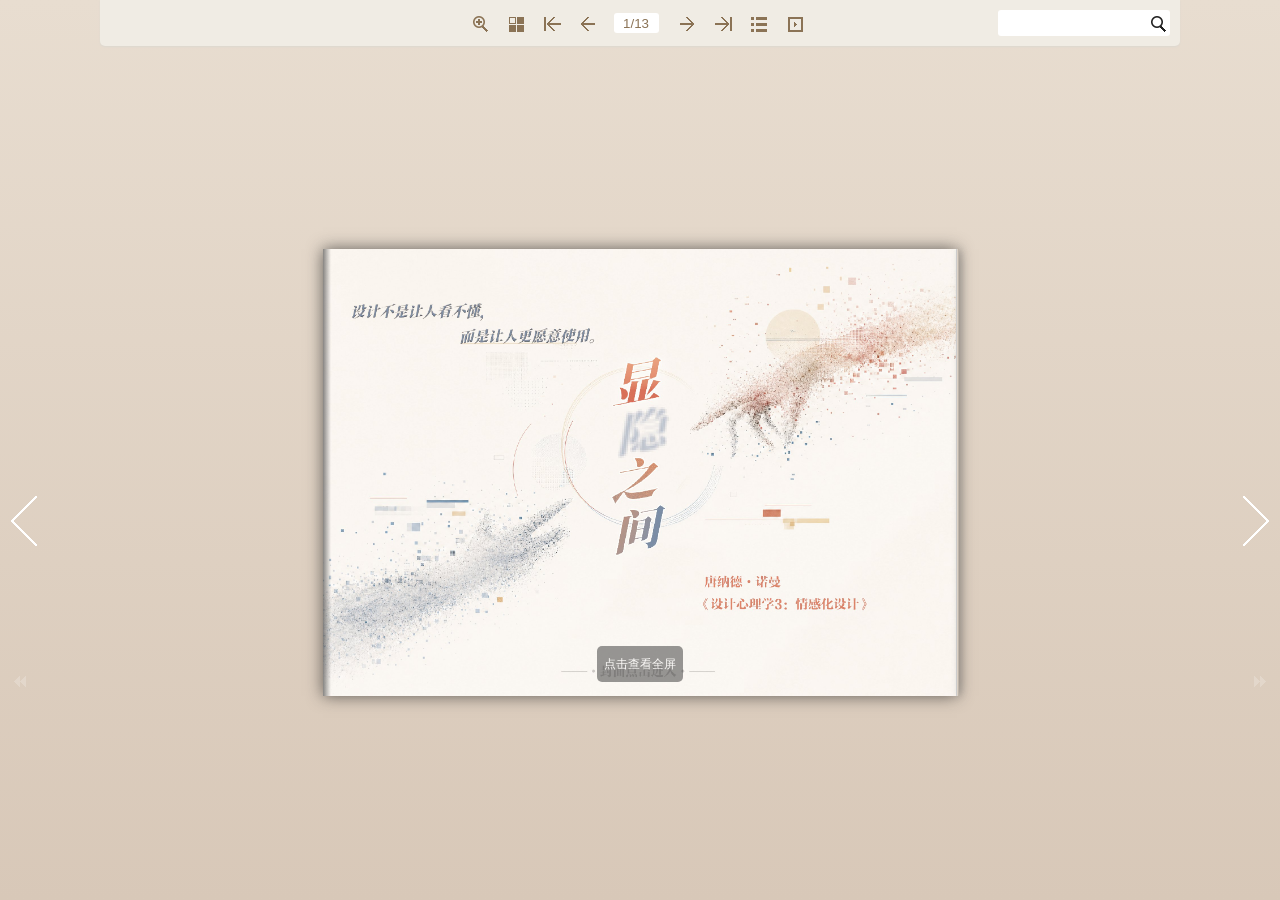
==== commit 5b8d035e: "restore_dirs" ====
--- a/donald/index.html
+++ b/donald/index.html
@@ -2,7 +2,7 @@
 <html lang="zh-CN">
 <head>
 <meta charset="UTF-8">
-<meta name="viewport" content="width=device-width,initial-scale=1.0,minimum-scale=1.0,maximum-scale=1.0,user-scalable=no">
+<meta name="viewport" content="width=device-width,initial-scale=1.0,user-scalable=no">
 <meta name="apple-mobile-web-app-capable" content="yes">
 <title>显隐之间 · 唐纳德</title>
 <link rel="stylesheet" href="./css/style.css">
@@ -19,6 +19,8 @@
 @keyframes rotP{0%{transform:rotate(0)}50%{transform:rotate(90deg)}70%{transform:rotate(90deg)}100%{transform:rotate(90deg)}}
 .lt{font-size:14px;color:rgba(255,255,255,.55);letter-spacing:4px;animation:fp 1.5s infinite}
 @keyframes fp{0%,100%{opacity:.35}50%{opacity:1}}
+/* 强制隐藏目录和搜索面板 */
+.tableofcontent_form,.search_form{display:none!important}
 </style>
 </head>
 <body>
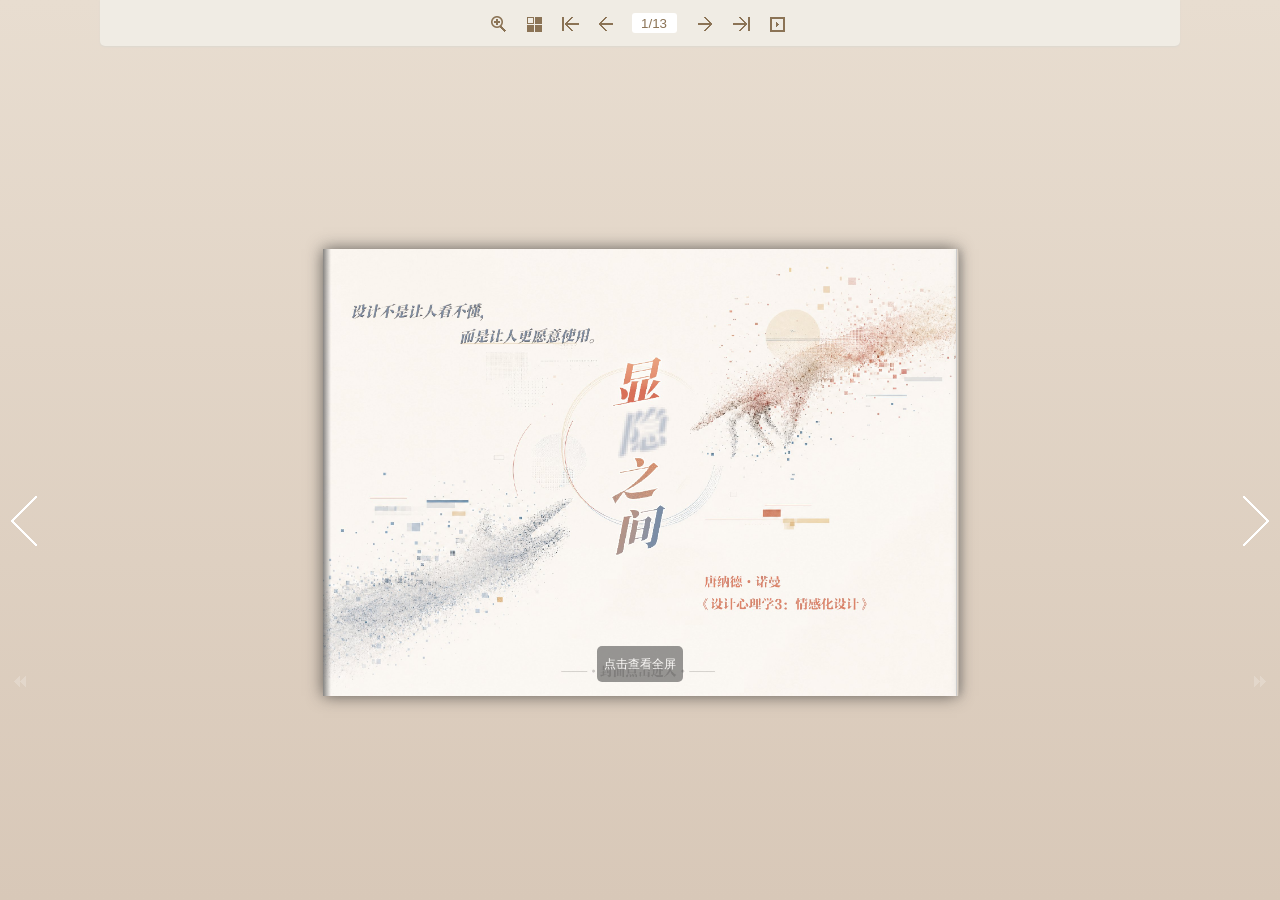
==== commit 4679019d: "restore_iframe" ====
--- a/donald/index.html
+++ b/donald/index.html
@@ -2,7 +2,7 @@
 <html lang="zh-CN">
 <head>
 <meta charset="UTF-8">
-<meta name="viewport" content="width=device-width,initial-scale=1.0,user-scalable=no">
+<meta name="viewport" content="width=device-width,initial-scale=1.0">
 <meta name="apple-mobile-web-app-capable" content="yes">
 <title>显隐之间 · 唐纳德</title>
 <link rel="stylesheet" href="./css/style.css">
@@ -19,7 +19,6 @@
 @keyframes rotP{0%{transform:rotate(0)}50%{transform:rotate(90deg)}70%{transform:rotate(90deg)}100%{transform:rotate(90deg)}}
 .lt{font-size:14px;color:rgba(255,255,255,.55);letter-spacing:4px;animation:fp 1.5s infinite}
 @keyframes fp{0%,100%{opacity:.35}50%{opacity:1}}
-/* 强制隐藏目录和搜索面板 */
 .tableofcontent_form,.search_form{display:none!important}
 </style>
 </head>
@@ -31,14 +30,6 @@
 <script src="./js/bookImgData.js"></script>
 <script src="./js/check.js"></script>
 <script src="./js/LoadingJS.js"></script>
-<script>
-var checkReady = setInterval(function(){
-  if(!window.waitForLoading){
-    clearInterval(checkReady);
-    var el = document.getElementById('load');
-    if(el) el.classList.add('hide');
-  }
-}, 200);
-</script>
+<script>var c=setInterval(function(){if(!window.waitForLoading){clearInterval(c);var e=document.getElementById('load');if(e)e.classList.add('hide')}},200);</script>
 </body>
 </html>
